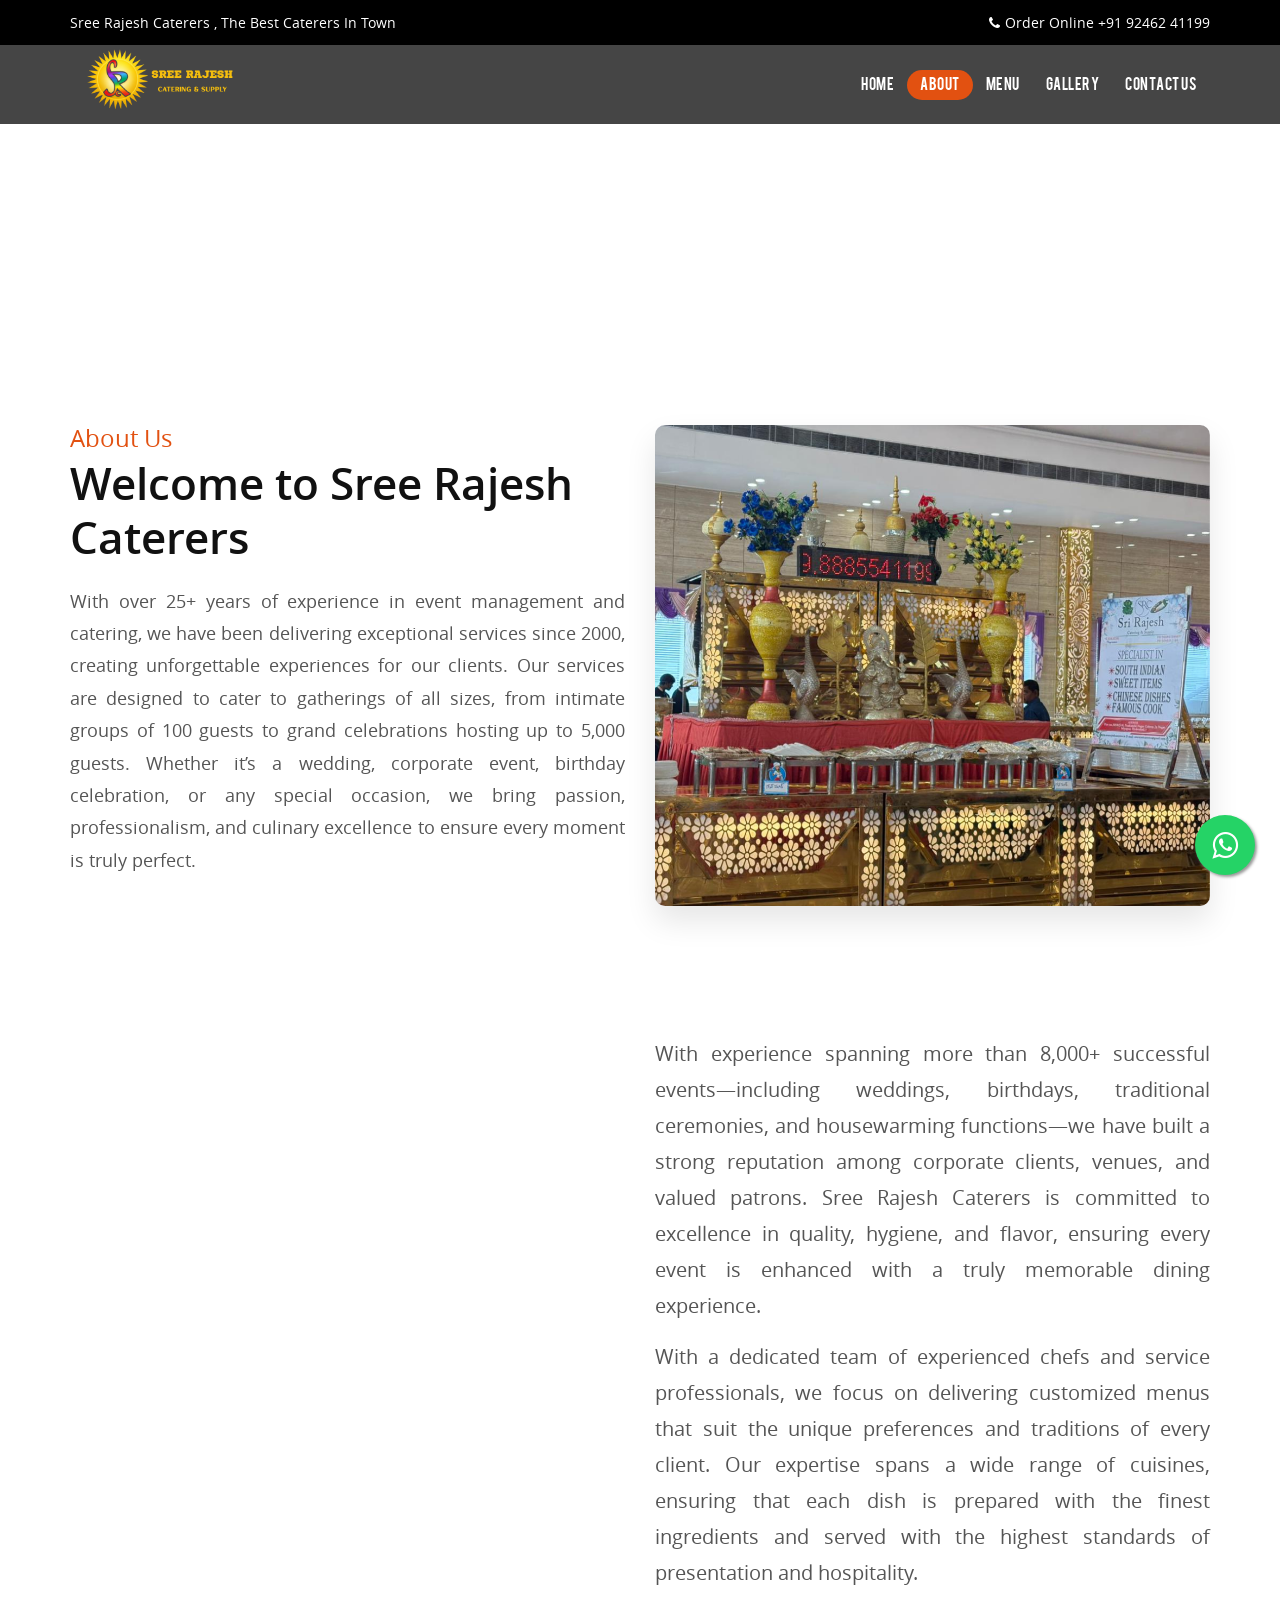
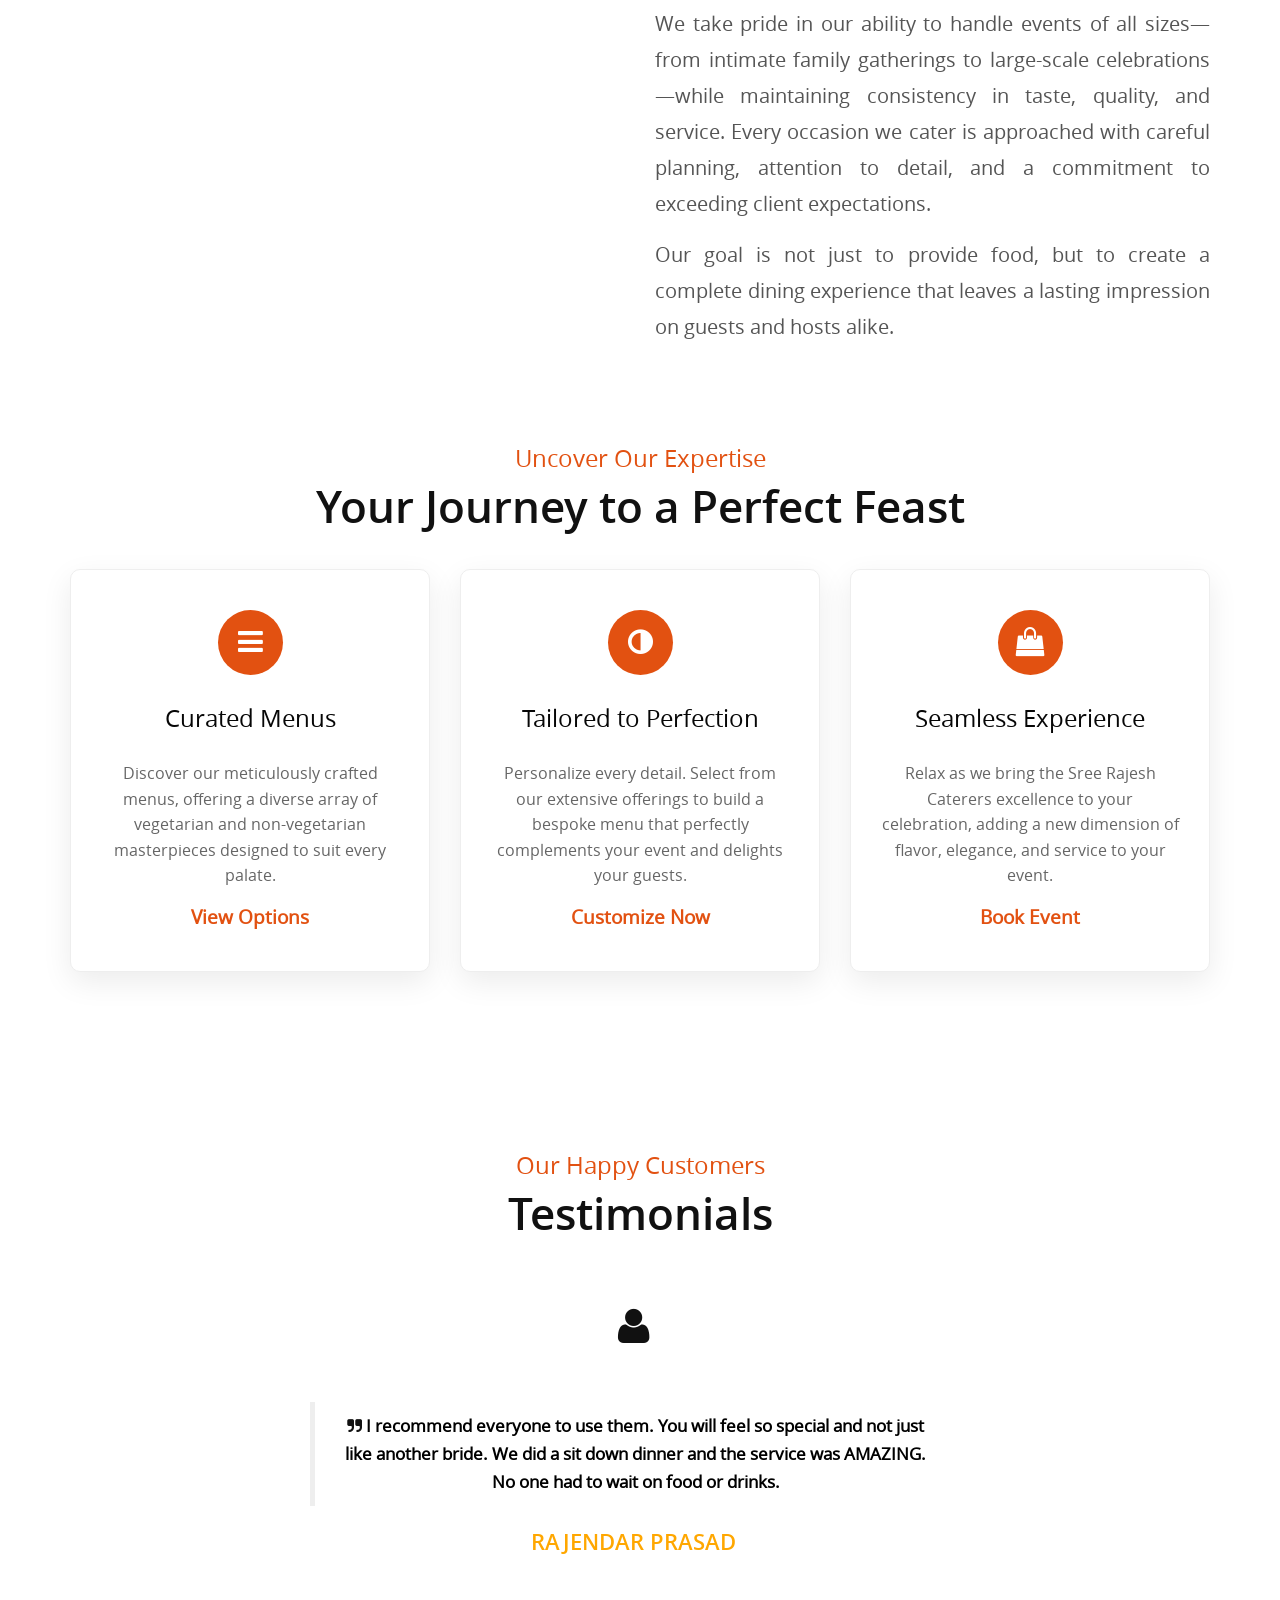
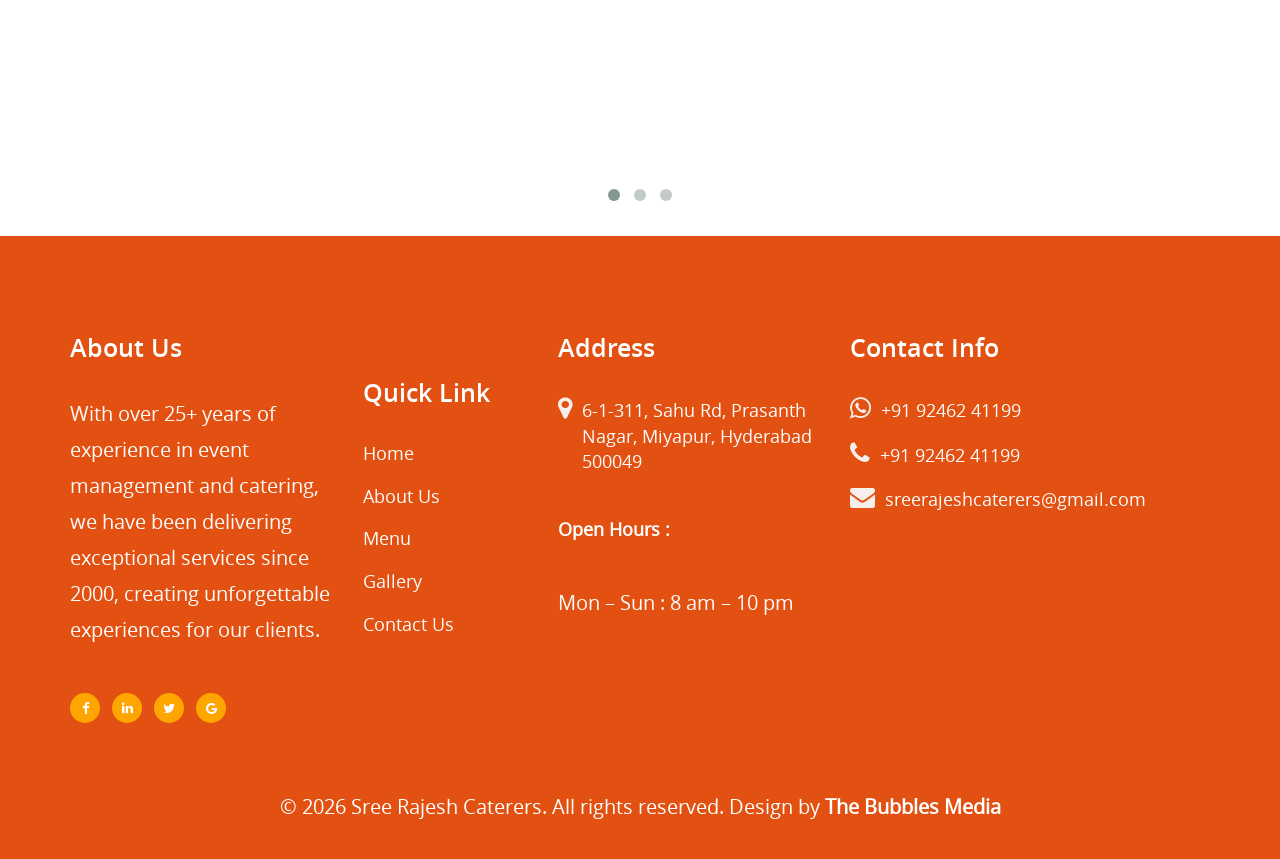
==== about.html @ 5000245f "first commit" ====
<!DOCTYPE html>
<html lang="en">

<head>
    <title>Sree Rajesh Caterers | About Us - Top Caterers in Hyderabad</title>
    <meta name="description"
        content="Learn about Sree Rajesh Caterers and our 25-year journey of serving authentic, high-quality food for weddings and events in Hyderabad. Read our story and values.">
    <meta name="keywords"
        content="About Sree Rajesh Caterers, Catering History Hyderabad, Best Caterers Profile, Catering Team, Hyderabad Caterers">


    <!-- Open Graph -->
    <meta property="og:title" content="Sree Rajesh Caterers | About Us">
    <meta property="og:description"
        content="25+ Years of Excellence in Catering. Discover our passion for food and service.">
    <meta property="og:image" content="rajeshimedia/logo.png">
    <meta property="og:type" content="website">
    <meta property="og:url" content="about.html">
    <meta charset="utf-8">
    <meta http-equiv="X-UA-Compatible" content="IE=edge">
    <meta name="viewport" content="width=device-width, initial-scale=1">


    <link href="css/PxMICACEvtqB.css" type="text/css" rel="stylesheet">
    <link rel="stylesheet" type="text/css" href="css/pFkE8c13hWpq.css">
    <link rel="stylesheet" type="text/css" href="css/4fTQ3m0AiaJ9.css">
    <link rel="stylesheet" type="text/css" href="css/a4uDToAOB0JO.css">
    <link rel="stylesheet" type="text/css" href="css/footer.css">
    <link rel="shortcut icon" href="rajeshimedia/favicon.png">
    <link rel="stylesheet" href="css/style.css">

    <link rel="stylesheet" href="css/about-custom.css">
</head>

<body class="about-page">

    <!--Loader-->
    <div class="loader">
        <div class="loader-content">
            <img loading="lazy" src="rajeshimedia/logo.png" alt="Sree Rajesh Caterers" class="loader-logo">
        </div>
    </div>

    <!--Topbar-->
    <div class="topbar">
        <div class="container">
            <div class="row">
                <div class="col-md-12">
                    <p class="pull-left hidden-xs" data-aos="fade-right" data-aos-duration="3000">Sree Rajesh Caterers ,
                        The Best
                        Caterers In Town</p>
                    <p class="pull-right" data-aos="fade-left" data-aos-duration="3000"><i class="fa fa-phone"></i>Order
                        Online +91 92462 41199</p>
                </div>
            </div>
        </div>
    </div>

    <!--Header-->
    <header id="main-navigation">
        <div id="navigation" data-spy="affix" data-offset-top="20">
            <div class="container">
                <div class="row">
                    <div class="col-md-12">
                        <nav class="navbar navbar-default">
                            <div class="navbar-header">
                                <button type="button" class="navbar-toggle collapsed" data-toggle="collapse"
                                    data-target="#fixed-collapse-navbar" aria-expanded="false">
                                    <span class="icon-bar top-bar"></span> <span class="icon-bar middle-bar"></span>
                                    <span class="icon-bar bottom-bar"></span>
                                </button>
                                <a class="navbar-brand" href="index.html"><img src="rajeshimedia/logo.png" alt="logo"
                                        class="img-responsive logo-image" data-aos="zoom-in"
                                        data-aos-duration="3000"></a>
                            </div>

                            <div id="fixed-collapse-navbar" class="navbar-collapse collapse navbar-right">
                                <ul class="nav navbar-nav" data-aos="zoom-in" data-aos-duration="3000">
                                    <li>
                                        <a href="index.html">Home</a>
                                    </li>

                                    <li class="active"><a href="about.html">About</a></li>

                                    <li class="dropdown">
                                        <a data-toggle="dropdown" href="#" class="dropdown-toggle">Menu</a>
                                        <ul class="dropdown-menu">
                                            <li><a href="veg.html">Veg</a></li>
                                            <li><a href="non-veg.html">Non Veg</a></li>
                                        </ul>
                                    </li>

                                    <li><a href="gallery.html">Gallery</a></li>

                                    <li><a href="contact.html">Contact Us</a></li>

                                </ul>
                            </div>
                        </nav>
                    </div>
                </div>
            </div>
        </div>
    </header>






    <!-- inner banner -->
    <!--Page header & Title-->
    <section id="page_header">
        <div class="page_title">
            <div class="container">
                <div class="row">
                    <div class="col-md-12">
                        <h2 class="title">About</h2>
                        <!--<p>Duis autem vel eum iriure dolor in hendrerit in vulputate velit</p>-->
                    </div>
                </div>
            </div>
        </div>
    </section>

    <!-- about section -->
    <section class="w3l-aboutblock1 py-5" id="about">
        <div class="container py-md-5 py-4">
            <div class="row align-items-center">
                <div class="col-lg-6 about-right-faq">
                    <h5 class="sub-title mb-2">About Us</h5>
                    <h3 class="title-style text-start">Welcome to Sree Rajesh Caterers</h3>
                    <p class="abtcontent">With over 25+ years of experience in event management and catering, we have
                        been
                        delivering exceptional services since 2000, creating unforgettable experiences for our clients.
                        Our services are designed to cater to gatherings of all sizes, from intimate groups of 100
                        guests to grand celebrations hosting up to 5,000 guests. Whether it’s a wedding, corporate
                        event, birthday celebration, or any special occasion, we bring passion, professionalism, and
                        culinary excellence to ensure every moment is truly perfect.
                    </p>
                    <!--<a class="btn btn-style1 mt-md-5 mt-4" href="#about"> Read More </a>-->
                </div>
                <div class="col-lg-6 left-wthree-img mt-lg-0 mt-5">
                    <img src="rajeshimedia/homeabout.png" alt="" style="width:100%;" class="img-fluid radius-image"
                        data-aos="zoom-in-up" data-aos-duration="3000">
                </div>
            </div>
        </div>
    </section>
    <!-- //about section -->
    <!-- about section -->
    <section class="w3l-aboutblock1 py-5" id="about-more">
        <div class="container py-md-5 py-4">
            <div class="row">
                <div class="col-lg-6">
                    <img src="rajeshimedia/marriage.png" alt="" class="img-fluid radius-image" style="width: 100%;"
                        data-aos="zoom-in-down" data-aos-duration="3000">
                </div>
                <div class="col-lg-6">
                    <p style="font-size:20px; text-align:justify;">
                        With experience spanning more than 8,000+ successful events—including weddings, birthdays,
                        traditional ceremonies, and housewarming functions—we have built a strong reputation among
                        corporate clients, venues, and valued patrons.
                        Sree Rajesh Caterers is committed to excellence in quality, hygiene, and flavor, ensuring every
                        event is enhanced with a truly memorable dining experience.
                    </p>

                    <p style="font-size:20px; text-align:justify;">
                        With a dedicated team of experienced chefs and service professionals, we focus on delivering
                        customized menus that suit the unique preferences and traditions of every client. Our expertise
                        spans a wide range of cuisines, ensuring that each dish is prepared with the finest ingredients
                        and served with the highest standards of presentation and hospitality.
                    </p>

                    <p style="font-size:20px; text-align:justify;">
                        We take pride in our ability to handle events of all sizes—from intimate family gatherings to
                        large-scale celebrations—while maintaining consistency in taste, quality, and service. Every
                        occasion we cater is approached with careful planning, attention to detail, and a commitment to
                        exceeding client expectations.
                    </p>

                    <p style="font-size:20px; text-align:justify;">
                        Our goal is not just to provide food, but to create a complete dining experience that leaves a
                        lasting impression on guests and hosts alike.
                    </p>

                    <!-- <a class="btn btn-style1 mt-md-5 mt-4" href="javascript:void(0)">Read More</a> -->
                </div>


            </div>
        </div>
    </section>
    <!-- //about section -->


    <section class="home-grids-section pb-5 pt-4">
        <div class="container pb-lg-5 pb-md-4 pb-2">
            <div class="row mb-md-5 mb-4">
                <div class="col-md-10 col-lg-7 mx-auto text-center px-xl-4">
                    <h5 class="sub-title text-center">Uncover Our Expertise</h5>
                    <h3 class="title-style text-center">Your Journey to a Perfect Feast</h3>
                </div>
            </div>
            <div class="row justify-content-center text-center">
                <div class="col-lg-4 col-md-6 col-sm-6">
                    <div class="home-grids-block">
                        <div class="grids-icon mb-3">
                            <i class="fa fa-bars"></i>
                        </div>
                        <div class="grids-content">
                            <h5 class="mb-3"><a href="#">Curated Menus</a></h5>
                            <p>Discover our meticulously crafted menus, offering a diverse array of vegetarian and
                                non-vegetarian masterpieces designed to suit every palate.</p>
                            <a href="javascript:void(0)" class="btn btn-style btn-style-primary mt-3">View Options</a>
                        </div>
                    </div>
                </div>
                <div class="col-lg-4 col-md-6 col-sm-6 mt-md-0 mt-5">
                    <div class="home-grids-block">
                        <div class="grids-icon mb-md-4 mb-3">
                            <i class="fa fa-adjust"></i>
                        </div>
                        <div class="grids-content">
                            <h5 class="mb-3"><a href="#">Tailored to Perfection</a></h5>
                            <p>Personalize every detail. Select from our extensive offerings to build a bespoke menu
                                that perfectly complements your event and delights your guests.</p>
                            <a href="javascript:void(0)" class="btn btn-style btn-style-primary mt-3">Customize Now</a>
                        </div>
                    </div>
                </div>
                <div class="col-lg-4 col-md-6 col-sm-6 mt-lg-0 mt-5">
                    <div class="home-grids-block">
                        <div class="grids-icon mb-md-4 mb-3">
                            <i class="fa fa-shopping-bag"></i>
                        </div>
                        <div class="grids-content">
                            <h5 class="mb-3"><a href="#">Seamless Experience</a></h5>
                            <p>Relax as we bring the Sree Rajesh Caterers excellence to your celebration, adding a new
                                dimension of flavor, elegance, and service to your event.</p>
                            <a href="javascript:void(0)" class="btn btn-style btn-style-primary mt-3">Book Event</a>
                        </div>
                    </div>
                </div>
            </div>
        </div>
    </section>

    <!-- testimonials section -->
    <section class="w3l-testimonials" id="testimonials" style="margin-top: 50px;">
        <div class="cusrtomer-layout py-5">
            <div class="container py-md-5">
                <div class="text-center">
                    <h5 class="sub-title">Our Happy Customers</h5>
                    <h3 class="title-style text-white">Testimonials</h3>
                </div>
                <div class="row">
                    <div class="col-md-12">


                        <div class="testimonial-width pt-lg-4">
                            <div id="owl-testimonials" class="owl-two owl-carousel owl-theme">
                                <div class="item">
                                    <div class="testimonial-content">
                                        <div class="testimonial">
                                            <div class="test-img">
                                                <i class="fa fa-user" style="font-size: 40px;  line-height: 70px;"></i>
                                            </div>
                                            <blockquote>
                                                <i class="fa fa-quote-right"></i>
                                                <q>I recommend everyone to use them. You will feel so special and not
                                                    just like
                                                    another bride. We did a sit down dinner and the service was AMAZING.
                                                    No one
                                                    had to wait on food or drinks.</q>
                                            </blockquote>
                                            <div class="testi-des">
                                                <div class="peopl align-self">
                                                    <h3>RAJENDAR PRASAD</h3>
                                                </div>
                                            </div>
                                        </div>
                                    </div>
                                </div>
                                <div class="item">
                                    <div class="testimonial-content">
                                        <div class="testimonial">
                                            <div class="test-img">
                                                <i class="fa fa-user" style="font-size: 40px;  line-height: 70px;"></i>
                                            </div>
                                            <blockquote>
                                                <i class="fa fa-quote-right"></i>
                                                <q>AAAAAAmazing! That’s the best way to put it. From price, to food, to
                                                    how the
                                                    wedding day went, Simply Catering was just amazing. Event was the
                                                    coordinator for my actual wedding day and it went on without a
                                                    hitch.
                                                    Everybody raved about the food. It was exactly what I pictured when
                                                    I
                                                    thought of my wedding day caterer. Thank you so much for everything,
                                                    Sree
                                                    Rajesh Caterers!! My husband has 4 more brothers and sisters who
                                                    will
                                                    eventually be getting married and we’ll definitely we recommending
                                                    you to
                                                    them when the time comes!! Thanks again!</q>
                                            </blockquote>
                                            <div class="testi-des">
                                                <div class="peopl align-self">
                                                    <h3>VIKRAM RAO</h3>
                                                </div>
                                            </div>
                                        </div>
                                    </div>
                                </div>
                                <div class="item">
                                    <div class="testimonial-content">
                                        <div class="testimonial">
                                            <div class="test-img">
                                                <i class="fa fa-user" style="font-size: 40px; line-height: 70px;"></i>
                                            </div>
                                            <blockquote>
                                                <i class="fa fa-quote-right"></i>
                                                <q>Working with Sree Rajesh Caterers on my wedding day was just amazing.
                                                    On my
                                                    wedding day, everyone was praising the food and service and they
                                                    were really
                                                    professional. The bartenders were really kind and did an excellent
                                                    job. I'm
                                                    very happy I decided to have Sree Rajesh Catering handle the
                                                    catering for my
                                                    wedding. They performed incredibly well on everything. Everything
                                                    was
                                                    flawless down to the smallest detail!</q>
                                            </blockquote>
                                            <div class="testi-des">
                                                <div class="peopl align-self">
                                                    <h3>SEETHA RAMA RAJU</h3>
                                                </div>
                                            </div>
                                        </div>
                                    </div>
                                </div>
                            </div>
                        </div>
                    </div>
                </div>
    </section>
    <!-- //testimonials section -->

    <!-- footer -->
    <footer class="w3l-footer-16">
        <div class="footer-top-16 py-5 footnew">
            <div class="container pt-lg-5 pt-md-4 pt-2 pb-lg-4 pb-2">
                <div class="row">
                    <div class="col-lg-3 col-sm-6">
                        <h3>About Us</h3>
                        <p>With over 25+ years of experience in event management and catering, we have been delivering
                            exceptional
                            services since 2000, creating unforgettable experiences for our clients.</p>
                        <div class="columns-2 mt-4">
                            <ul class="social" style="margin-top: 30px;">
                                <li><a href="#facebook"><i class="fa fa-facebook"></i></a>
                                </li>
                                <li><a href="#linkedin"><i class="fa fa-linkedin"></i></a>
                                </li>
                                <li><a href="#twitter"><i class="fa fa-twitter"></i></a>
                                </li>
                                <li><a href="#google"><i class="fa fa-google"></i></a>
                                </li>
                            </ul>
                        </div>
                    </div>
                    <div class="col-lg-2 col-sm-6 column ps-xl-5 mt-sm-0 mt-4">
                        <h3>Quick Link</h3>
                        <ul class="footer-gd-16">
                            <li><a href="index.html">Home</a></li>
                            <li><a href="about.html">About Us</a></li>
                            <li><a href="veg.html">Menu</a></li>
                            <li><a href="gallery.html">Gallery</a></li>
                            <li><a href="contact.html">Contact Us</a></li>
                        </ul>
                    </div>

                    <div class="col-lg-3 col-sm-6 column ps-xl-5 pe-lg-0 mt-lg-0 mt-4">
                        <h3>Address</h3>
                        <ul class="footer-contact-list">
                            <li class=""><i class="fa fa-map-marker"></i><span style="font-size: 18px;">6-1-311, Sahu
                                    Rd, Prasanth
                                    Nagar,
                                    Miyapur, Hyderabad 500049</span></li>
                            <p class="mt-4" style="margin-top: 20px;"></p>
                            <div class="footer-botm mt-4">
                                <h6>Open Hours :</h6>
                                <p class="mt-4"><span>Mon – Sun</span> : 8 am – 10 pm</p>
                                <!--<p> <span>Sunday</span> : CLOSED</p>-->
                            </div>

                        </ul>
                    </div>

                    <div class="col-lg-4 col-sm-6 column mt-lg-0 mt-4 ps-xl-5">
                        <h3>Contact Info</h3>
                        <ul class="footer-contact-list">

                            <li style=" margin-top: 5px;"><i class="fa fa-whatsapp"></i><span><a
                                        href="https://api.whatsapp.com/send?phone=919246241199" class="float"
                                        target="_blank">+91
                                        92462 41199</a></span></li>
                            <li class="mt-2"><i class="fa fa-phone"></i><span><a href="tel:+91 9246241199">+91 92462
                                        41199</a></span>
                            </li>
                            <li class="mt-2"><i class="fa fa-envelope"></i><span><a
                                        href="mailto:sreerajeshcaterers@gmail.com">sreerajeshcaterers@gmail.com</a></span>
                            </li>
                        </ul>
                    </div>
                </div>
            </div>
        </div>
        <div class="copy-section text-center py-4">
            <div class="container">
                <p class="copy-text py-1">© 2026 Sree Rajesh Caterers. All rights reserved. Design by <a
                        href="https://thebubblesmedia.com/" class="bubbles-media" id="bubble-link">The Bubbles Media</a>
                </p>
            </div>
        </div>
    </footer>
    <!-- //footer -->

    <a href="https://wa.me/919246241199" class="whatsapp-float" target="_blank">
        <i class="fa fa-whatsapp my-float"></i>
    </a>
    <a href="#" id="back-top"><i class="fa fa-angle-up fa-2x"></i></a>

    <script src="js/WjsBTBS15i8z.js" type="text/javascript"></script>
    <script src="js/nhbKIc6ALEvK.js" type="text/javascript"></script>
    <script src="js/qA9eguoT3mm2.js"></script>
    <script src="js/98GbIe8E5pSB.js"></script>
    <script src="js/sSqp1xJsvkhm.js"></script>
    <script src="js/0f9x79AKxhZQ.js"></script>
    <script src="js/cSauTmCUdMbK.js"></script>
    <script src="js/j9gVnERHJOE8.js"></script>
    <script src="js/gGvXtdQUBDqL.js"></script>
    <script src="js/WWjnhvuWqJPC.js" type="text/javascript"></script>
    <script src="js/1wVvGeD7TV8a.js" type="text/javascript"></script>

    <script src="js/0Ie6ltjYbqAs.js"></script>
    <script src="js/VDTzSxYnt0yo.js"></script>
    <script src="js/2VxojbFVIRtZ.js"></script>
    <script src="js/V9cEUyAv6eOk.js"></script>
    <script src="js/QDFhwsi7uRwB.js"></script>
    <script src="js/0zCGQWU51lBd.js" type="text/javascript"></script>

    <script src="js/LGa6dniptYfA.js"></script>
    <script>
        AOS.init();
    </script>

    <script>
        $(document).ready(function () {
            if ($("#owl-testimonials").length) {
                $("#owl-testimonials").owlCarousel({
                    loop: true,
                    margin: 0,
                    nav: true,
                    dots: true,
                    autoplay: true,
                    autoplayTimeout: 5000,
                    autoplaySpeed: 1000,
                    items: 1,
                    navText: ['<span>‹</span>', '<span>›</span>'],
                    responsiveClass: true,
                    responsive: {
                        0: {
                            items: 1,
                            nav: true
                        },
                        768: {
                            items: 1,
                            nav: true
                        },
                        1000: {
                            items: 1,
                            nav: true,
                            loop: true
                        }
                    }
                })
            }
        })
    </script>

    <script>
        const bubbleLink = document.getElementById('bubble-link');
        if (bubbleLink) {
            bubbleLink.addEventListener('mouseenter', () => {
                for (let i = 0; i < 20; i++) {
                    const bubble = document.createElement('div');
                    bubble.className = 'bubble';
                    const size = Math.random() * 8 + 6 + 'px';
                    bubble.style.width = size;
                    bubble.style.height = size;
                    bubble.style.left = Math.random() * 100 + '%';
                    bubble.style.bottom = '0';
                    bubbleLink.appendChild(bubble);

                    setTimeout(() => {
                        const xShift = (Math.random() - 0.5) * 50;
                        const yShift = -(Math.random() * 60 + 30);
                        bubble.style.transform = `translate(${xShift}px, ${yShift}px) scale(${Math.random() * 1.5 + 0.5})`;
                        bubble.style.opacity = '1';
                    }, 10);

                    setTimeout(() => {
                        bubble.style.opacity = '0';
                        setTimeout(() => {
                            bubble.remove();
                        }, 1000);
                    }, 800);
                }
            });
        }
    </script>
</body>

</html>
---- css/PxMICACEvtqB.css ----
[data-aos][data-aos][data-aos-duration="50"],body[data-aos-duration="50"] [data-aos]{transition-duration:50ms}[data-aos][data-aos][data-aos-delay="50"],body[data-aos-delay="50"] [data-aos]{transition-delay:0}[data-aos][data-aos][data-aos-delay="50"].aos-animate,body[data-aos-delay="50"] [data-aos].aos-animate{transition-delay:50ms}[data-aos][data-aos][data-aos-duration="100"],body[data-aos-duration="100"] [data-aos]{transition-duration:.1s}[data-aos][data-aos][data-aos-delay="100"],body[data-aos-delay="100"] [data-aos]{transition-delay:0}[data-aos][data-aos][data-aos-delay="100"].aos-animate,body[data-aos-delay="100"] [data-aos].aos-animate{transition-delay:.1s}[data-aos][data-aos][data-aos-duration="150"],body[data-aos-duration="150"] [data-aos]{transition-duration:.15s}[data-aos][data-aos][data-aos-delay="150"],body[data-aos-delay="150"] [data-aos]{transition-delay:0}[data-aos][data-aos][data-aos-delay="150"].aos-animate,body[data-aos-delay="150"] [data-aos].aos-animate{transition-delay:.15s}[data-aos][data-aos][data-aos-duration="200"],body[data-aos-duration="200"] [data-aos]{transition-duration:.2s}[data-aos][data-aos][data-aos-delay="200"],body[data-aos-delay="200"] [data-aos]{transition-delay:0}[data-aos][data-aos][data-aos-delay="200"].aos-animate,body[data-aos-delay="200"] [data-aos].aos-animate{transition-delay:.2s}[data-aos][data-aos][data-aos-duration="250"],body[data-aos-duration="250"] [data-aos]{transition-duration:.25s}[data-aos][data-aos][data-aos-delay="250"],body[data-aos-delay="250"] [data-aos]{transition-delay:0}[data-aos][data-aos][data-aos-delay="250"].aos-animate,body[data-aos-delay="250"] [data-aos].aos-animate{transition-delay:.25s}[data-aos][data-aos][data-aos-duration="300"],body[data-aos-duration="300"] [data-aos]{transition-duration:.3s}[data-aos][data-aos][data-aos-delay="300"],body[data-aos-delay="300"] [data-aos]{transition-delay:0}[data-aos][data-aos][data-aos-delay="300"].aos-animate,body[data-aos-delay="300"] [data-aos].aos-animate{transition-delay:.3s}[data-aos][data-aos][data-aos-duration="350"],body[data-aos-duration="350"] [data-aos]{transition-duration:.35s}[data-aos][data-aos][data-aos-delay="350"],body[data-aos-delay="350"] [data-aos]{transition-delay:0}[data-aos][data-aos][data-aos-delay="350"].aos-animate,body[data-aos-delay="350"] [data-aos].aos-animate{transition-delay:.35s}[data-aos][data-aos][data-aos-duration="400"],body[data-aos-duration="400"] [data-aos]{transition-duration:.4s}[data-aos][data-aos][data-aos-delay="400"],body[data-aos-delay="400"] [data-aos]{transition-delay:0}[data-aos][data-aos][data-aos-delay="400"].aos-animate,body[data-aos-delay="400"] [data-aos].aos-animate{transition-delay:.4s}[data-aos][data-aos][data-aos-duration="450"],body[data-aos-duration="450"] [data-aos]{transition-duration:.45s}[data-aos][data-aos][data-aos-delay="450"],body[data-aos-delay="450"] [data-aos]{transition-delay:0}[data-aos][data-aos][data-aos-delay="450"].aos-animate,body[data-aos-delay="450"] [data-aos].aos-animate{transition-delay:.45s}[data-aos][data-aos][data-aos-duration="500"],body[data-aos-duration="500"] [data-aos]{transition-duration:.5s}[data-aos][data-aos][data-aos-delay="500"],body[data-aos-delay="500"] [data-aos]{transition-delay:0}[data-aos][data-aos][data-aos-delay="500"].aos-animate,body[data-aos-delay="500"] [data-aos].aos-animate{transition-delay:.5s}[data-aos][data-aos][data-aos-duration="550"],body[data-aos-duration="550"] [data-aos]{transition-duration:.55s}[data-aos][data-aos][data-aos-delay="550"],body[data-aos-delay="550"] [data-aos]{transition-delay:0}[data-aos][data-aos][data-aos-delay="550"].aos-animate,body[data-aos-delay="550"] [data-aos].aos-animate{transition-delay:.55s}[data-aos][data-aos][data-aos-duration="600"],body[data-aos-duration="600"] [data-aos]{transition-duration:.6s}[data-aos][data-aos][data-aos-delay="600"],body[data-aos-delay="600"] [data-aos]{transition-delay:0}[data-aos][data-aos][data-aos-delay="600"].aos-animate,body[data-aos-delay="600"] [data-aos].aos-animate{transition-delay:.6s}[data-aos][data-aos][data-aos-duration="650"],body[data-aos-duration="650"] [data-aos]{transition-duration:.65s}[data-aos][data-aos][data-aos-delay="650"],body[data-aos-delay="650"] [data-aos]{transition-delay:0}[data-aos][data-aos][data-aos-delay="650"].aos-animate,body[data-aos-delay="650"] [data-aos].aos-animate{transition-delay:.65s}[data-aos][data-aos][data-aos-duration="700"],body[data-aos-duration="700"] [data-aos]{transition-duration:.7s}[data-aos][data-aos][data-aos-delay="700"],body[data-aos-delay="700"] [data-aos]{transition-delay:0}[data-aos][data-aos][data-aos-delay="700"].aos-animate,body[data-aos-delay="700"] [data-aos].aos-animate{transition-delay:.7s}[data-aos][data-aos][data-aos-duration="750"],body[data-aos-duration="750"] [data-aos]{transition-duration:.75s}[data-aos][data-aos][data-aos-delay="750"],body[data-aos-delay="750"] [data-aos]{transition-delay:0}[data-aos][data-aos][data-aos-delay="750"].aos-animate,body[data-aos-delay="750"] [data-aos].aos-animate{transition-delay:.75s}[data-aos][data-aos][data-aos-duration="800"],body[data-aos-duration="800"] [data-aos]{transition-duration:.8s}[data-aos][data-aos][data-aos-delay="800"],body[data-aos-delay="800"] [data-aos]{transition-delay:0}[data-aos][data-aos][data-aos-delay="800"].aos-animate,body[data-aos-delay="800"] [data-aos].aos-animate{transition-delay:.8s}[data-aos][data-aos][data-aos-duration="850"],body[data-aos-duration="850"] [data-aos]{transition-duration:.85s}[data-aos][data-aos][data-aos-delay="850"],body[data-aos-delay="850"] [data-aos]{transition-delay:0}[data-aos][data-aos][data-aos-delay="850"].aos-animate,body[data-aos-delay="850"] [data-aos].aos-animate{transition-delay:.85s}[data-aos][data-aos][data-aos-duration="900"],body[data-aos-duration="900"] [data-aos]{transition-duration:.9s}[data-aos][data-aos][data-aos-delay="900"],body[data-aos-delay="900"] [data-aos]{transition-delay:0}[data-aos][data-aos][data-aos-delay="900"].aos-animate,body[data-aos-delay="900"] [data-aos].aos-animate{transition-delay:.9s}[data-aos][data-aos][data-aos-duration="950"],body[data-aos-duration="950"] [data-aos]{transition-duration:.95s}[data-aos][data-aos][data-aos-delay="950"],body[data-aos-delay="950"] [data-aos]{transition-delay:0}[data-aos][data-aos][data-aos-delay="950"].aos-animate,body[data-aos-delay="950"] [data-aos].aos-animate{transition-delay:.95s}[data-aos][data-aos][data-aos-duration="1000"],body[data-aos-duration="1000"] [data-aos]{transition-duration:1s}[data-aos][data-aos][data-aos-delay="1000"],body[data-aos-delay="1000"] [data-aos]{transition-delay:0}[data-aos][data-aos][data-aos-delay="1000"].aos-animate,body[data-aos-delay="1000"] [data-aos].aos-animate{transition-delay:1s}[data-aos][data-aos][data-aos-duration="1050"],body[data-aos-duration="1050"] [data-aos]{transition-duration:1.05s}[data-aos][data-aos][data-aos-delay="1050"],body[data-aos-delay="1050"] [data-aos]{transition-delay:0}[data-aos][data-aos][data-aos-delay="1050"].aos-animate,body[data-aos-delay="1050"] [data-aos].aos-animate{transition-delay:1.05s}[data-aos][data-aos][data-aos-duration="1100"],body[data-aos-duration="1100"] [data-aos]{transition-duration:1.1s}[data-aos][data-aos][data-aos-delay="1100"],body[data-aos-delay="1100"] [data-aos]{transition-delay:0}[data-aos][data-aos][data-aos-delay="1100"].aos-animate,body[data-aos-delay="1100"] [data-aos].aos-animate{transition-delay:1.1s}[data-aos][data-aos][data-aos-duration="1150"],body[data-aos-duration="1150"] [data-aos]{transition-duration:1.15s}[data-aos][data-aos][data-aos-delay="1150"],body[data-aos-delay="1150"] [data-aos]{transition-delay:0}[data-aos][data-aos][data-aos-delay="1150"].aos-animate,body[data-aos-delay="1150"] [data-aos].aos-animate{transition-delay:1.15s}[data-aos][data-aos][data-aos-duration="1200"],body[data-aos-duration="1200"] [data-aos]{transition-duration:1.2s}[data-aos][data-aos][data-aos-delay="1200"],body[data-aos-delay="1200"] [data-aos]{transition-delay:0}[data-aos][data-aos][data-aos-delay="1200"].aos-animate,body[data-aos-delay="1200"] [data-aos].aos-animate{transition-delay:1.2s}[data-aos][data-aos][data-aos-duration="1250"],body[data-aos-duration="1250"] [data-aos]{transition-duration:1.25s}[data-aos][data-aos][data-aos-delay="1250"],body[data-aos-delay="1250"] [data-aos]{transition-delay:0}[data-aos][data-aos][data-aos-delay="1250"].aos-animate,body[data-aos-delay="1250"] [data-aos].aos-animate{transition-delay:1.25s}[data-aos][data-aos][data-aos-duration="1300"],body[data-aos-duration="1300"] [data-aos]{transition-duration:1.3s}[data-aos][data-aos][data-aos-delay="1300"],body[data-aos-delay="1300"] [data-aos]{transition-delay:0}[data-aos][data-aos][data-aos-delay="1300"].aos-animate,body[data-aos-delay="1300"] [data-aos].aos-animate{transition-delay:1.3s}[data-aos][data-aos][data-aos-duration="1350"],body[data-aos-duration="1350"] [data-aos]{transition-duration:1.35s}[data-aos][data-aos][data-aos-delay="1350"],body[data-aos-delay="1350"] [data-aos]{transition-delay:0}[data-aos][data-aos][data-aos-delay="1350"].aos-animate,body[data-aos-delay="1350"] [data-aos].aos-animate{transition-delay:1.35s}[data-aos][data-aos][data-aos-duration="1400"],body[data-aos-duration="1400"] [data-aos]{transition-duration:1.4s}[data-aos][data-aos][data-aos-delay="1400"],body[data-aos-delay="1400"] [data-aos]{transition-delay:0}[data-aos][data-aos][data-aos-delay="1400"].aos-animate,body[data-aos-delay="1400"] [data-aos].aos-animate{transition-delay:1.4s}[data-aos][data-aos][data-aos-duration="1450"],body[data-aos-duration="1450"] [data-aos]{transition-duration:1.45s}[data-aos][data-aos][data-aos-delay="1450"],body[data-aos-delay="1450"] [data-aos]{transition-delay:0}[data-aos][data-aos][data-aos-delay="1450"].aos-animate,body[data-aos-delay="1450"] [data-aos].aos-animate{transition-delay:1.45s}[data-aos][data-aos][data-aos-duration="1500"],body[data-aos-duration="1500"] [data-aos]{transition-duration:1.5s}[data-aos][data-aos][data-aos-delay="1500"],body[data-aos-delay="1500"] [data-aos]{transition-delay:0}[data-aos][data-aos][data-aos-delay="1500"].aos-animate,body[data-aos-delay="1500"] [data-aos].aos-animate{transition-delay:1.5s}[data-aos][data-aos][data-aos-duration="1550"],body[data-aos-duration="1550"] [data-aos]{transition-duration:1.55s}[data-aos][data-aos][data-aos-delay="1550"],body[data-aos-delay="1550"] [data-aos]{transition-delay:0}[data-aos][data-aos][data-aos-delay="1550"].aos-animate,body[data-aos-delay="1550"] [data-aos].aos-animate{transition-delay:1.55s}[data-aos][data-aos][data-aos-duration="1600"],body[data-aos-duration="1600"] [data-aos]{transition-duration:1.6s}[data-aos][data-aos][data-aos-delay="1600"],body[data-aos-delay="1600"] [data-aos]{transition-delay:0}[data-aos][data-aos][data-aos-delay="1600"].aos-animate,body[data-aos-delay="1600"] [data-aos].aos-animate{transition-delay:1.6s}[data-aos][data-aos][data-aos-duration="1650"],body[data-aos-duration="1650"] [data-aos]{transition-duration:1.65s}[data-aos][data-aos][data-aos-delay="1650"],body[data-aos-delay="1650"] [data-aos]{transition-delay:0}[data-aos][data-aos][data-aos-delay="1650"].aos-animate,body[data-aos-delay="1650"] [data-aos].aos-animate{transition-delay:1.65s}[data-aos][data-aos][data-aos-duration="1700"],body[data-aos-duration="1700"] [data-aos]{transition-duration:1.7s}[data-aos][data-aos][data-aos-delay="1700"],body[data-aos-delay="1700"] [data-aos]{transition-delay:0}[data-aos][data-aos][data-aos-delay="1700"].aos-animate,body[data-aos-delay="1700"] [data-aos].aos-animate{transition-delay:1.7s}[data-aos][data-aos][data-aos-duration="1750"],body[data-aos-duration="1750"] [data-aos]{transition-duration:1.75s}[data-aos][data-aos][data-aos-delay="1750"],body[data-aos-delay="1750"] [data-aos]{transition-delay:0}[data-aos][data-aos][data-aos-delay="1750"].aos-animate,body[data-aos-delay="1750"] [data-aos].aos-animate{transition-delay:1.75s}[data-aos][data-aos][data-aos-duration="1800"],body[data-aos-duration="1800"] [data-aos]{transition-duration:1.8s}[data-aos][data-aos][data-aos-delay="1800"],body[data-aos-delay="1800"] [data-aos]{transition-delay:0}[data-aos][data-aos][data-aos-delay="1800"].aos-animate,body[data-aos-delay="1800"] [data-aos].aos-animate{transition-delay:1.8s}[data-aos][data-aos][data-aos-duration="1850"],body[data-aos-duration="1850"] [data-aos]{transition-duration:1.85s}[data-aos][data-aos][data-aos-delay="1850"],body[data-aos-delay="1850"] [data-aos]{transition-delay:0}[data-aos][data-aos][data-aos-delay="1850"].aos-animate,body[data-aos-delay="1850"] [data-aos].aos-animate{transition-delay:1.85s}[data-aos][data-aos][data-aos-duration="1900"],body[data-aos-duration="1900"] [data-aos]{transition-duration:1.9s}[data-aos][data-aos][data-aos-delay="1900"],body[data-aos-delay="1900"] [data-aos]{transition-delay:0}[data-aos][data-aos][data-aos-delay="1900"].aos-animate,body[data-aos-delay="1900"] [data-aos].aos-animate{transition-delay:1.9s}[data-aos][data-aos][data-aos-duration="1950"],body[data-aos-duration="1950"] [data-aos]{transition-duration:1.95s}[data-aos][data-aos][data-aos-delay="1950"],body[data-aos-delay="1950"] [data-aos]{transition-delay:0}[data-aos][data-aos][data-aos-delay="1950"].aos-animate,body[data-aos-delay="1950"] [data-aos].aos-animate{transition-delay:1.95s}[data-aos][data-aos][data-aos-duration="2000"],body[data-aos-duration="2000"] [data-aos]{transition-duration:2s}[data-aos][data-aos][data-aos-delay="2000"],body[data-aos-delay="2000"] [data-aos]{transition-delay:0}[data-aos][data-aos][data-aos-delay="2000"].aos-animate,body[data-aos-delay="2000"] [data-aos].aos-animate{transition-delay:2s}[data-aos][data-aos][data-aos-duration="2050"],body[data-aos-duration="2050"] [data-aos]{transition-duration:2.05s}[data-aos][data-aos][data-aos-delay="2050"],body[data-aos-delay="2050"] [data-aos]{transition-delay:0}[data-aos][data-aos][data-aos-delay="2050"].aos-animate,body[data-aos-delay="2050"] [data-aos].aos-animate{transition-delay:2.05s}[data-aos][data-aos][data-aos-duration="2100"],body[data-aos-duration="2100"] [data-aos]{transition-duration:2.1s}[data-aos][data-aos][data-aos-delay="2100"],body[data-aos-delay="2100"] [data-aos]{transition-delay:0}[data-aos][data-aos][data-aos-delay="2100"].aos-animate,body[data-aos-delay="2100"] [data-aos].aos-animate{transition-delay:2.1s}[data-aos][data-aos][data-aos-duration="2150"],body[data-aos-duration="2150"] [data-aos]{transition-duration:2.15s}[data-aos][data-aos][data-aos-delay="2150"],body[data-aos-delay="2150"] [data-aos]{transition-delay:0}[data-aos][data-aos][data-aos-delay="2150"].aos-animate,body[data-aos-delay="2150"] [data-aos].aos-animate{transition-delay:2.15s}[data-aos][data-aos][data-aos-duration="2200"],body[data-aos-duration="2200"] [data-aos]{transition-duration:2.2s}[data-aos][data-aos][data-aos-delay="2200"],body[data-aos-delay="2200"] [data-aos]{transition-delay:0}[data-aos][data-aos][data-aos-delay="2200"].aos-animate,body[data-aos-delay="2200"] [data-aos].aos-animate{transition-delay:2.2s}[data-aos][data-aos][data-aos-duration="2250"],body[data-aos-duration="2250"] [data-aos]{transition-duration:2.25s}[data-aos][data-aos][data-aos-delay="2250"],body[data-aos-delay="2250"] [data-aos]{transition-delay:0}[data-aos][data-aos][data-aos-delay="2250"].aos-animate,body[data-aos-delay="2250"] [data-aos].aos-animate{transition-delay:2.25s}[data-aos][data-aos][data-aos-duration="2300"],body[data-aos-duration="2300"] [data-aos]{transition-duration:2.3s}[data-aos][data-aos][data-aos-delay="2300"],body[data-aos-delay="2300"] [data-aos]{transition-delay:0}[data-aos][data-aos][data-aos-delay="2300"].aos-animate,body[data-aos-delay="2300"] [data-aos].aos-animate{transition-delay:2.3s}[data-aos][data-aos][data-aos-duration="2350"],body[data-aos-duration="2350"] [data-aos]{transition-duration:2.35s}[data-aos][data-aos][data-aos-delay="2350"],body[data-aos-delay="2350"] [data-aos]{transition-delay:0}[data-aos][data-aos][data-aos-delay="2350"].aos-animate,body[data-aos-delay="2350"] [data-aos].aos-animate{transition-delay:2.35s}[data-aos][data-aos][data-aos-duration="2400"],body[data-aos-duration="2400"] [data-aos]{transition-duration:2.4s}[data-aos][data-aos][data-aos-delay="2400"],body[data-aos-delay="2400"] [data-aos]{transition-delay:0}[data-aos][data-aos][data-aos-delay="2400"].aos-animate,body[data-aos-delay="2400"] [data-aos].aos-animate{transition-delay:2.4s}[data-aos][data-aos][data-aos-duration="2450"],body[data-aos-duration="2450"] [data-aos]{transition-duration:2.45s}[data-aos][data-aos][data-aos-delay="2450"],body[data-aos-delay="2450"] [data-aos]{transition-delay:0}[data-aos][data-aos][data-aos-delay="2450"].aos-animate,body[data-aos-delay="2450"] [data-aos].aos-animate{transition-delay:2.45s}[data-aos][data-aos][data-aos-duration="2500"],body[data-aos-duration="2500"] [data-aos]{transition-duration:2.5s}[data-aos][data-aos][data-aos-delay="2500"],body[data-aos-delay="2500"] [data-aos]{transition-delay:0}[data-aos][data-aos][data-aos-delay="2500"].aos-animate,body[data-aos-delay="2500"] [data-aos].aos-animate{transition-delay:2.5s}[data-aos][data-aos][data-aos-duration="2550"],body[data-aos-duration="2550"] [data-aos]{transition-duration:2.55s}[data-aos][data-aos][data-aos-delay="2550"],body[data-aos-delay="2550"] [data-aos]{transition-delay:0}[data-aos][data-aos][data-aos-delay="2550"].aos-animate,body[data-aos-delay="2550"] [data-aos].aos-animate{transition-delay:2.55s}[data-aos][data-aos][data-aos-duration="2600"],body[data-aos-duration="2600"] [data-aos]{transition-duration:2.6s}[data-aos][data-aos][data-aos-delay="2600"],body[data-aos-delay="2600"] [data-aos]{transition-delay:0}[data-aos][data-aos][data-aos-delay="2600"].aos-animate,body[data-aos-delay="2600"] [data-aos].aos-animate{transition-delay:2.6s}[data-aos][data-aos][data-aos-duration="2650"],body[data-aos-duration="2650"] [data-aos]{transition-duration:2.65s}[data-aos][data-aos][data-aos-delay="2650"],body[data-aos-delay="2650"] [data-aos]{transition-delay:0}[data-aos][data-aos][data-aos-delay="2650"].aos-animate,body[data-aos-delay="2650"] [data-aos].aos-animate{transition-delay:2.65s}[data-aos][data-aos][data-aos-duration="2700"],body[data-aos-duration="2700"] [data-aos]{transition-duration:2.7s}[data-aos][data-aos][data-aos-delay="2700"],body[data-aos-delay="2700"] [data-aos]{transition-delay:0}[data-aos][data-aos][data-aos-delay="2700"].aos-animate,body[data-aos-delay="2700"] [data-aos].aos-animate{transition-delay:2.7s}[data-aos][data-aos][data-aos-duration="2750"],body[data-aos-duration="2750"] [data-aos]{transition-duration:2.75s}[data-aos][data-aos][data-aos-delay="2750"],body[data-aos-delay="2750"] [data-aos]{transition-delay:0}[data-aos][data-aos][data-aos-delay="2750"].aos-animate,body[data-aos-delay="2750"] [data-aos].aos-animate{transition-delay:2.75s}[data-aos][data-aos][data-aos-duration="2800"],body[data-aos-duration="2800"] [data-aos]{transition-duration:2.8s}[data-aos][data-aos][data-aos-delay="2800"],body[data-aos-delay="2800"] [data-aos]{transition-delay:0}[data-aos][data-aos][data-aos-delay="2800"].aos-animate,body[data-aos-delay="2800"] [data-aos].aos-animate{transition-delay:2.8s}[data-aos][data-aos][data-aos-duration="2850"],body[data-aos-duration="2850"] [data-aos]{transition-duration:2.85s}[data-aos][data-aos][data-aos-delay="2850"],body[data-aos-delay="2850"] [data-aos]{transition-delay:0}[data-aos][data-aos][data-aos-delay="2850"].aos-animate,body[data-aos-delay="2850"] [data-aos].aos-animate{transition-delay:2.85s}[data-aos][data-aos][data-aos-duration="2900"],body[data-aos-duration="2900"] [data-aos]{transition-duration:2.9s}[data-aos][data-aos][data-aos-delay="2900"],body[data-aos-delay="2900"] [data-aos]{transition-delay:0}[data-aos][data-aos][data-aos-delay="2900"].aos-animate,body[data-aos-delay="2900"] [data-aos].aos-animate{transition-delay:2.9s}[data-aos][data-aos][data-aos-duration="2950"],body[data-aos-duration="2950"] [data-aos]{transition-duration:2.95s}[data-aos][data-aos][data-aos-delay="2950"],body[data-aos-delay="2950"] [data-aos]{transition-delay:0}[data-aos][data-aos][data-aos-delay="2950"].aos-animate,body[data-aos-delay="2950"] [data-aos].aos-animate{transition-delay:2.95s}[data-aos][data-aos][data-aos-duration="3000"],body[data-aos-duration="3000"] [data-aos]{transition-duration:3s}[data-aos][data-aos][data-aos-delay="3000"],body[data-aos-delay="3000"] [data-aos]{transition-delay:0}[data-aos][data-aos][data-aos-delay="3000"].aos-animate,body[data-aos-delay="3000"] [data-aos].aos-animate{transition-delay:3s}[data-aos][data-aos][data-aos-easing=linear],body[data-aos-easing=linear] [data-aos]{transition-timing-function:cubic-bezier(.25,.25,.75,.75)}[data-aos][data-aos][data-aos-easing=ease],body[data-aos-easing=ease] [data-aos]{transition-timing-function:ease}[data-aos][data-aos][data-aos-easing=ease-in],body[data-aos-easing=ease-in] [data-aos]{transition-timing-function:ease-in}[data-aos][data-aos][data-aos-easing=ease-out],body[data-aos-easing=ease-out] [data-aos]{transition-timing-function:ease-out}[data-aos][data-aos][data-aos-easing=ease-in-out],body[data-aos-easing=ease-in-out] [data-aos]{transition-timing-function:ease-in-out}[data-aos][data-aos][data-aos-easing=ease-in-back],body[data-aos-easing=ease-in-back] [data-aos]{transition-timing-function:cubic-bezier(.6,-.28,.735,.045)}[data-aos][data-aos][data-aos-easing=ease-out-back],body[data-aos-easing=ease-out-back] [data-aos]{transition-timing-function:cubic-bezier(.175,.885,.32,1.275)}[data-aos][data-aos][data-aos-easing=ease-in-out-back],body[data-aos-easing=ease-in-out-back] [data-aos]{transition-timing-function:cubic-bezier(.68,-.55,.265,1.55)}[data-aos][data-aos][data-aos-easing=ease-in-sine],body[data-aos-easing=ease-in-sine] [data-aos]{transition-timing-function:cubic-bezier(.47,0,.745,.715)}[data-aos][data-aos][data-aos-easing=ease-out-sine],body[data-aos-easing=ease-out-sine] [data-aos]{transition-timing-function:cubic-bezier(.39,.575,.565,1)}[data-aos][data-aos][data-aos-easing=ease-in-out-sine],body[data-aos-easing=ease-in-out-sine] [data-aos]{transition-timing-function:cubic-bezier(.445,.05,.55,.95)}[data-aos][data-aos][data-aos-easing=ease-in-quad],body[data-aos-easing=ease-in-quad] [data-aos]{transition-timing-function:cubic-bezier(.55,.085,.68,.53)}[data-aos][data-aos][data-aos-easing=ease-out-quad],body[data-aos-easing=ease-out-quad] [data-aos]{transition-timing-function:cubic-bezier(.25,.46,.45,.94)}[data-aos][data-aos][data-aos-easing=ease-in-out-quad],body[data-aos-easing=ease-in-out-quad] [data-aos]{transition-timing-function:cubic-bezier(.455,.03,.515,.955)}[data-aos][data-aos][data-aos-easing=ease-in-cubic],body[data-aos-easing=ease-in-cubic] [data-aos]{transition-timing-function:cubic-bezier(.55,.085,.68,.53)}[data-aos][data-aos][data-aos-easing=ease-out-cubic],body[data-aos-easing=ease-out-cubic] [data-aos]{transition-timing-function:cubic-bezier(.25,.46,.45,.94)}[data-aos][data-aos][data-aos-easing=ease-in-out-cubic],body[data-aos-easing=ease-in-out-cubic] [data-aos]{transition-timing-function:cubic-bezier(.455,.03,.515,.955)}[data-aos][data-aos][data-aos-easing=ease-in-quart],body[data-aos-easing=ease-in-quart] [data-aos]{transition-timing-function:cubic-bezier(.55,.085,.68,.53)}[data-aos][data-aos][data-aos-easing=ease-out-quart],body[data-aos-easing=ease-out-quart] [data-aos]{transition-timing-function:cubic-bezier(.25,.46,.45,.94)}[data-aos][data-aos][data-aos-easing=ease-in-out-quart],body[data-aos-easing=ease-in-out-quart] [data-aos]{transition-timing-function:cubic-bezier(.455,.03,.515,.955)}[data-aos^=fade][data-aos^=fade]{opacity:0;transition-property:opacity,transform}[data-aos^=fade][data-aos^=fade].aos-animate{opacity:1;transform:translateZ(0)}[data-aos=fade-up]{transform:translate3d(0,100px,0)}[data-aos=fade-down]{transform:translate3d(0,-100px,0)}[data-aos=fade-right]{transform:translate3d(-100px,0,0)}[data-aos=fade-left]{transform:translate3d(100px,0,0)}[data-aos=fade-up-right]{transform:translate3d(-100px,100px,0)}[data-aos=fade-up-left]{transform:translate3d(100px,100px,0)}[data-aos=fade-down-right]{transform:translate3d(-100px,-100px,0)}[data-aos=fade-down-left]{transform:translate3d(100px,-100px,0)}[data-aos^=zoom][data-aos^=zoom]{opacity:0;transition-property:opacity,transform}[data-aos^=zoom][data-aos^=zoom].aos-animate{opacity:1;transform:translateZ(0) scale(1)}[data-aos=zoom-in]{transform:scale(.6)}[data-aos=zoom-in-up]{transform:translate3d(0,100px,0) scale(.6)}[data-aos=zoom-in-down]{transform:translate3d(0,-100px,0) scale(.6)}[data-aos=zoom-in-right]{transform:translate3d(-100px,0,0) scale(.6)}[data-aos=zoom-in-left]{transform:translate3d(100px,0,0) scale(.6)}[data-aos=zoom-out]{transform:scale(1.2)}[data-aos=zoom-out-up]{transform:translate3d(0,100px,0) scale(1.2)}[data-aos=zoom-out-down]{transform:translate3d(0,-100px,0) scale(1.2)}[data-aos=zoom-out-right]{transform:translate3d(-100px,0,0) scale(1.2)}[data-aos=zoom-out-left]{transform:translate3d(100px,0,0) scale(1.2)}[data-aos^=slide][data-aos^=slide]{transition-property:transform}[data-aos^=slide][data-aos^=slide].aos-animate{transform:translateZ(0)}[data-aos=slide-up]{transform:translate3d(0,100%,0)}[data-aos=slide-down]{transform:translate3d(0,-100%,0)}[data-aos=slide-right]{transform:translate3d(-100%,0,0)}[data-aos=slide-left]{transform:translate3d(100%,0,0)}[data-aos^=flip][data-aos^=flip]{backface-visibility:hidden;transition-property:transform}[data-aos=flip-left]{transform:perspective(2500px) rotateY(-100deg)}[data-aos=flip-left].aos-animate{transform:perspective(2500px) rotateY(0)}[data-aos=flip-right]{transform:perspective(2500px) rotateY(100deg)}[data-aos=flip-right].aos-animate{transform:perspective(2500px) rotateY(0)}[data-aos=flip-up]{transform:perspective(2500px) rotateX(-100deg)}[data-aos=flip-up].aos-animate{transform:perspective(2500px) rotateX(0)}[data-aos=flip-down]{transform:perspective(2500px) rotateX(100deg)}[data-aos=flip-down].aos-animate{transform:perspective(2500px) rotateX(0)}
---- css/4fTQ3m0AiaJ9.css ----
@font-face {
    font-family: 'FontAwesome';
    src: url('../fonts/pz9TxR51GjqI.eot');
    src: url('../fonts/pz9TxR51GjqI.eot') format('embedded-opentype'), url('../fonts/KZEeYZaTisTd.woff2') format('woff2'), url('../fonts/QIaeYhE8qAXm.woff') format('woff'), url('../fonts/hXqXOfCA7ZPI.ttf') format('truetype'), url('../images/c9i8CwpX2Jy3.svg') format('svg');
    font-weight: normal;
    font-style: normal
}

.fa {
    display: inline-block;
    font: normal normal normal 14px/1 FontAwesome;
    font-size: inherit;
    text-rendering: auto;
    -webkit-font-smoothing: antialiased;
    -moz-osx-font-smoothing: grayscale
}

.fa-lg {
    font-size: 1.33333333em;
    line-height: .75em;
    vertical-align: -15%
}

.fa-2x {
    font-size: 2em
}

.fa-3x {
    font-size: 3em
}

.fa-4x {
    font-size: 4em
}

.fa-5x {
    font-size: 5em
}

.fa-fw {
    width: 1.28571429em;
    text-align: center
}

.fa-ul {
    padding-left: 0;
    margin-left: 2.14285714em;
    list-style-type: none
}

.fa-ul>li {
    position: relative
}

.fa-li {
    position: absolute;
    left: -2.14285714em;
    width: 2.14285714em;
    top: .14285714em;
    text-align: center
}

.fa-li.fa-lg {
    left: -1.85714286em
}

.fa-border {
    padding: .2em .25em .15em;
    border: solid .08em #eee;
    border-radius: .1em
}

.fa-pull-left {
    float: left
}

.fa-pull-right {
    float: right
}

.fa.fa-pull-left {
    margin-right: .3em
}

.fa.fa-pull-right {
    margin-left: .3em
}

.pull-right {
    float: right
}

.pull-left {
    float: left
}

.fa.pull-left {
    margin-right: .3em
}

.fa.pull-right {
    margin-left: .3em
}

.fa-spin {
    -webkit-animation: fa-spin 2s infinite linear;
    animation: fa-spin 2s infinite linear
}

.fa-pulse {
    -webkit-animation: fa-spin 1s infinite steps(8);
    animation: fa-spin 1s infinite steps(8)
}

@-webkit-keyframes fa-spin {
    0% {
        -webkit-transform: rotate(0deg);
        transform: rotate(0deg)
    }

    100% {
        -webkit-transform: rotate(359deg);
        transform: rotate(359deg)
    }
}

@keyframes fa-spin {
    0% {
        -webkit-transform: rotate(0deg);
        transform: rotate(0deg)
    }

    100% {
        -webkit-transform: rotate(359deg);
        transform: rotate(359deg)
    }
}

.fa-rotate-90 {
    filter: progid:DXImageTransform.Microsoft.BasicImage(rotation=1);
    -webkit-transform: rotate(90deg);
    -ms-transform: rotate(90deg);
    transform: rotate(90deg)
}

.fa-rotate-180 {
    filter: progid:DXImageTransform.Microsoft.BasicImage(rotation=2);
    -webkit-transform: rotate(180deg);
    -ms-transform: rotate(180deg);
    transform: rotate(180deg)
}

.fa-rotate-270 {
    filter: progid:DXImageTransform.Microsoft.BasicImage(rotation=3);
    -webkit-transform: rotate(270deg);
    -ms-transform: rotate(270deg);
    transform: rotate(270deg)
}

.fa-flip-horizontal {
    filter: progid:DXImageTransform.Microsoft.BasicImage(rotation=0, mirror=1);
    -webkit-transform: scale(-1, 1);
    -ms-transform: scale(-1, 1);
    transform: scale(-1, 1)
}

.fa-flip-vertical {
    filter: progid:DXImageTransform.Microsoft.BasicImage(rotation=2, mirror=1);
    -webkit-transform: scale(1, -1);
    -ms-transform: scale(1, -1);
    transform: scale(1, -1)
}

:root .fa-rotate-90,
:root .fa-rotate-180,
:root .fa-rotate-270,
:root .fa-flip-horizontal,
:root .fa-flip-vertical {
    filter: none
}

.fa-stack {
    position: relative;
    display: inline-block;
    width: 2em;
    height: 2em;
    line-height: 2em;
    vertical-align: middle
}

.fa-stack-1x,
.fa-stack-2x {
    position: absolute;
    left: 0;
    width: 100%;
    text-align: center
}

.fa-stack-1x {
    line-height: inherit
}

.fa-stack-2x {
    font-size: 2em
}

.fa-inverse {
    color: #fff
}

.fa-glass:before {
    content: "\f000"
}

.fa-music:before {
    content: "\f001"
}

.fa-search:before {
    content: "\f002"
}

.fa-envelope-o:before {
    content: "\f003"
}

.fa-heart:before {
    content: "\f004"
}

.fa-star:before {
    content: "\f005"
}

.fa-star-o:before {
    content: "\f006"
}

.fa-user:before {
    content: "\f007"
}

.fa-film:before {
    content: "\f008"
}

.fa-th-large:before {
    content: "\f009"
}

.fa-th:before {
    content: "\f00a"
}

.fa-th-list:before {
    content: "\f00b"
}

.fa-check:before {
    content: "\f00c"
}

.fa-remove:before,
.fa-close:before,
.fa-times:before {
    content: "\f00d"
}

.fa-search-plus:before {
    content: "\f00e"
}

.fa-search-minus:before {
    content: "\f010"
}

.fa-power-off:before {
    content: "\f011"
}

.fa-signal:before {
    content: "\f012"
}

.fa-gear:before,
.fa-cog:before {
    content: "\f013"
}

.fa-trash-o:before {
    content: "\f014"
}

.fa-home:before {
    content: "\f015"
}

.fa-file-o:before {
    content: "\f016"
}

.fa-clock-o:before {
    content: "\f017"
}

.fa-road:before {
    content: "\f018"
}

.fa-download:before {
    content: "\f019"
}

.fa-arrow-circle-o-down:before {
    content: "\f01a"
}

.fa-arrow-circle-o-up:before {
    content: "\f01b"
}

.fa-inbox:before {
    content: "\f01c"
}

.fa-play-circle-o:before {
    content: "\f01d"
}

.fa-rotate-right:before,
.fa-repeat:before {
    content: "\f01e"
}

.fa-refresh:before {
    content: "\f021"
}

.fa-list-alt:before {
    content: "\f022"
}

.fa-lock:before {
    content: "\f023"
}

.fa-flag:before {
    content: "\f024"
}

.fa-headphones:before {
    content: "\f025"
}

.fa-volume-off:before {
    content: "\f026"
}

.fa-volume-down:before {
    content: "\f027"
}

.fa-volume-up:before {
    content: "\f028"
}

.fa-qrcode:before {
    content: "\f029"
}

.fa-barcode:before {
    content: "\f02a"
}

.fa-tag:before {
    content: "\f02b"
}

.fa-tags:before {
    content: "\f02c"
}

.fa-book:before {
    content: "\f02d"
}

.fa-bookmark:before {
    content: "\f02e"
}

.fa-print:before {
    content: "\f02f"
}

.fa-camera:before {
    content: "\f030"
}

.fa-font:before {
    content: "\f031"
}

.fa-bold:before {
    content: "\f032"
}

.fa-italic:before {
    content: "\f033"
}

.fa-text-height:before {
    content: "\f034"
}

.fa-text-width:before {
    content: "\f035"
}

.fa-align-left:before {
    content: "\f036"
}

.fa-align-center:before {
    content: "\f037"
}

.fa-align-right:before {
    content: "\f038"
}

.fa-align-justify:before {
    content: "\f039"
}

.fa-list:before {
    content: "\f03a"
}

.fa-dedent:before,
.fa-outdent:before {
    content: "\f03b"
}

.fa-indent:before {
    content: "\f03c"
}

.fa-video-camera:before {
    content: "\f03d"
}

.fa-photo:before,
.fa-image:before,
.fa-picture-o:before {
    content: "\f03e"
}

.fa-pencil:before {
    content: "\f040"
}

.fa-map-marker:before {
    content: "\f041"
}

.fa-adjust:before {
    content: "\f042"
}

.fa-tint:before {
    content: "\f043"
}

.fa-edit:before,
.fa-pencil-square-o:before {
    content: "\f044"
}

.fa-share-square-o:before {
    content: "\f045"
}

.fa-check-square-o:before {
    content: "\f046"
}

.fa-arrows:before {
    content: "\f047"
}

.fa-step-backward:before {
    content: "\f048"
}

.fa-fast-backward:before {
    content: "\f049"
}

.fa-backward:before {
    content: "\f04a"
}

.fa-play:before {
    content: "\f04b"
}

.fa-pause:before {
    content: "\f04c"
}

.fa-stop:before {
    content: "\f04d"
}

.fa-forward:before {
    content: "\f04e"
}

.fa-fast-forward:before {
    content: "\f050"
}

.fa-step-forward:before {
    content: "\f051"
}

.fa-eject:before {
    content: "\f052"
}

.fa-chevron-left:before {
    content: "\f053"
}

.fa-chevron-right:before {
    content: "\f054"
}

.fa-plus-circle:before {
    content: "\f055"
}

.fa-minus-circle:before {
    content: "\f056"
}

.fa-times-circle:before {
    content: "\f057"
}

.fa-check-circle:before {
    content: "\f058"
}

.fa-question-circle:before {
    content: "\f059"
}

.fa-info-circle:before {
    content: "\f05a"
}

.fa-crosshairs:before {
    content: "\f05b"
}

.fa-times-circle-o:before {
    content: "\f05c"
}

.fa-check-circle-o:before {
    content: "\f05d"
}

.fa-ban:before {
    content: "\f05e"
}

.fa-arrow-left:before {
    content: "\f060"
}

.fa-arrow-right:before {
    content: "\f061"
}

.fa-arrow-up:before {
    content: "\f062"
}

.fa-arrow-down:before {
    content: "\f063"
}

.fa-mail-forward:before,
.fa-share:before {
    content: "\f064"
}

.fa-expand:before {
    content: "\f065"
}

.fa-compress:before {
    content: "\f066"
}

.fa-plus:before {
    content: "\f067"
}

.fa-minus:before {
    content: "\f068"
}

.fa-asterisk:before {
    content: "\f069"
}

.fa-exclamation-circle:before {
    content: "\f06a"
}

.fa-gift:before {
    content: "\f06b"
}

.fa-leaf:before {
    content: "\f06c"
}

.fa-fire:before {
    content: "\f06d"
}

.fa-eye:before {
    content: "\f06e"
}

.fa-eye-slash:before {
    content: "\f070"
}

.fa-warning:before,
.fa-exclamation-triangle:before {
    content: "\f071"
}

.fa-plane:before {
    content: "\f072"
}

.fa-calendar:before {
    content: "\f073"
}

.fa-random:before {
    content: "\f074"
}

.fa-comment:before {
    content: "\f075"
}

.fa-magnet:before {
    content: "\f076"
}

.fa-chevron-up:before {
    content: "\f077"
}

.fa-chevron-down:before {
    content: "\f078"
}

.fa-retweet:before {
    content: "\f079"
}

.fa-shopping-cart:before {
    content: "\f07a"
}

.fa-folder:before {
    content: "\f07b"
}

.fa-folder-open:before {
    content: "\f07c"
}

.fa-arrows-v:before {
    content: "\f07d"
}

.fa-arrows-h:before {
    content: "\f07e"
}

.fa-bar-chart-o:before,
.fa-bar-chart:before {
    content: "\f080"
}

.fa-twitter-square:before {
    content: "\f081"
}

.fa-facebook-square:before {
    content: "\f082"
}

.fa-camera-retro:before {
    content: "\f083"
}

.fa-key:before {
    content: "\f084"
}

.fa-gears:before,
.fa-cogs:before {
    content: "\f085"
}

.fa-comments:before {
    content: "\f086"
}

.fa-thumbs-o-up:before {
    content: "\f087"
}

.fa-thumbs-o-down:before {
    content: "\f088"
}

.fa-star-half:before {
    content: "\f089"
}

.fa-heart-o:before {
    content: "\f08a"
}

.fa-sign-out:before {
    content: "\f08b"
}

.fa-linkedin-square:before {
    content: "\f08c"
}

.fa-thumb-tack:before {
    content: "\f08d"
}

.fa-external-link:before {
    content: "\f08e"
}

.fa-sign-in:before {
    content: "\f090"
}

.fa-trophy:before {
    content: "\f091"
}

.fa-github-square:before {
    content: "\f092"
}

.fa-upload:before {
    content: "\f093"
}

.fa-lemon-o:before {
    content: "\f094"
}

.fa-phone:before {
    content: "\f095"
}

.fa-square-o:before {
    content: "\f096"
}

.fa-bookmark-o:before {
    content: "\f097"
}

.fa-phone-square:before {
    content: "\f098"
}

.fa-twitter:before {
    content: "\f099"
}

.fa-facebook-f:before,
.fa-facebook:before {
    content: "\f09a"
}

.fa-github:before {
    content: "\f09b"
}

.fa-unlock:before {
    content: "\f09c"
}

.fa-credit-card:before {
    content: "\f09d"
}

.fa-feed:before,
.fa-rss:before {
    content: "\f09e"
}

.fa-hdd-o:before {
    content: "\f0a0"
}

.fa-bullhorn:before {
    content: "\f0a1"
}

.fa-bell:before {
    content: "\f0f3"
}

.fa-certificate:before {
    content: "\f0a3"
}

.fa-hand-o-right:before {
    content: "\f0a4"
}

.fa-hand-o-left:before {
    content: "\f0a5"
}

.fa-hand-o-up:before {
    content: "\f0a6"
}

.fa-hand-o-down:before {
    content: "\f0a7"
}

.fa-arrow-circle-left:before {
    content: "\f0a8"
}

.fa-arrow-circle-right:before {
    content: "\f0a9"
}

.fa-arrow-circle-up:before {
    content: "\f0aa"
}

.fa-arrow-circle-down:before {
    content: "\f0ab"
}

.fa-globe:before {
    content: "\f0ac"
}

.fa-wrench:before {
    content: "\f0ad"
}

.fa-tasks:before {
    content: "\f0ae"
}

.fa-filter:before {
    content: "\f0b0"
}

.fa-briefcase:before {
    content: "\f0b1"
}

.fa-arrows-alt:before {
    content: "\f0b2"
}

.fa-group:before,
.fa-users:before {
    content: "\f0c0"
}

.fa-chain:before,
.fa-link:before {
    content: "\f0c1"
}

.fa-cloud:before {
    content: "\f0c2"
}

.fa-flask:before {
    content: "\f0c3"
}

.fa-cut:before,
.fa-scissors:before {
    content: "\f0c4"
}

.fa-copy:before,
.fa-files-o:before {
    content: "\f0c5"
}

.fa-paperclip:before {
    content: "\f0c6"
}

.fa-save:before,
.fa-floppy-o:before {
    content: "\f0c7"
}

.fa-square:before {
    content: "\f0c8"
}

.fa-navicon:before,
.fa-reorder:before,
.fa-bars:before {
    content: "\f0c9"
}

.fa-list-ul:before {
    content: "\f0ca"
}

.fa-list-ol:before {
    content: "\f0cb"
}

.fa-strikethrough:before {
    content: "\f0cc"
}

.fa-underline:before {
    content: "\f0cd"
}

.fa-table:before {
    content: "\f0ce"
}

.fa-magic:before {
    content: "\f0d0"
}

.fa-truck:before {
    content: "\f0d1"
}

.fa-pinterest:before {
    content: "\f0d2"
}

.fa-pinterest-square:before {
    content: "\f0d3"
}

.fa-google-plus-square:before {
    content: "\f0d4"
}

.fa-google-plus:before {
    content: "\f0d5"
}

.fa-money:before {
    content: "\f0d6"
}

.fa-caret-down:before {
    content: "\f0d7"
}

.fa-caret-up:before {
    content: "\f0d8"
}

.fa-caret-left:before {
    content: "\f0d9"
}

.fa-caret-right:before {
    content: "\f0da"
}

.fa-columns:before {
    content: "\f0db"
}

.fa-unsorted:before,
.fa-sort:before {
    content: "\f0dc"
}

.fa-sort-down:before,
.fa-sort-desc:before {
    content: "\f0dd"
}

.fa-sort-up:before,
.fa-sort-asc:before {
    content: "\f0de"
}

.fa-envelope:before {
    content: "\f0e0"
}

.fa-linkedin:before {
    content: "\f0e1"
}

.fa-rotate-left:before,
.fa-undo:before {
    content: "\f0e2"
}

.fa-legal:before,
.fa-gavel:before {
    content: "\f0e3"
}

.fa-dashboard:before,
.fa-tachometer:before {
    content: "\f0e4"
}

.fa-comment-o:before {
    content: "\f0e5"
}

.fa-comments-o:before {
    content: "\f0e6"
}

.fa-flash:before,
.fa-bolt:before {
    content: "\f0e7"
}

.fa-sitemap:before {
    content: "\f0e8"
}

.fa-umbrella:before {
    content: "\f0e9"
}

.fa-paste:before,
.fa-clipboard:before {
    content: "\f0ea"
}

.fa-lightbulb-o:before {
    content: "\f0eb"
}

.fa-exchange:before {
    content: "\f0ec"
}

.fa-cloud-download:before {
    content: "\f0ed"
}

.fa-cloud-upload:before {
    content: "\f0ee"
}

.fa-user-md:before {
    content: "\f0f0"
}

.fa-stethoscope:before {
    content: "\f0f1"
}

.fa-suitcase:before {
    content: "\f0f2"
}

.fa-bell-o:before {
    content: "\f0a2"
}

.fa-coffee:before {
    content: "\f0f4"
}

.fa-cutlery:before {
    content: "\f0f5"
}

.fa-file-text-o:before {
    content: "\f0f6"
}

.fa-building-o:before {
    content: "\f0f7"
}

.fa-hospital-o:before {
    content: "\f0f8"
}

.fa-ambulance:before {
    content: "\f0f9"
}

.fa-medkit:before {
    content: "\f0fa"
}

.fa-fighter-jet:before {
    content: "\f0fb"
}

.fa-beer:before {
    content: "\f0fc"
}

.fa-h-square:before {
    content: "\f0fd"
}

.fa-plus-square:before {
    content: "\f0fe"
}

.fa-angle-double-left:before {
    content: "\f100"
}

.fa-angle-double-right:before {
    content: "\f101"
}

.fa-angle-double-up:before {
    content: "\f102"
}

.fa-angle-double-down:before {
    content: "\f103"
}

.fa-angle-left:before {
    content: "\f104"
}

.fa-angle-right:before {
    content: "\f105"
}

.fa-angle-up:before {
    content: "\f106"
}

.fa-angle-down:before {
    content: "\f107"
}

.fa-desktop:before {
    content: "\f108"
}

.fa-laptop:before {
    content: "\f109"
}

.fa-tablet:before {
    content: "\f10a"
}

.fa-mobile-phone:before,
.fa-mobile:before {
    content: "\f10b"
}

.fa-circle-o:before {
    content: "\f10c"
}

.fa-quote-left:before {
    content: "\f10d"
}

.fa-quote-right:before {
    content: "\f10e"
}

.fa-spinner:before {
    content: "\f110"
}

.fa-circle:before {
    content: "\f111"
}

.fa-mail-reply:before,
.fa-reply:before {
    content: "\f112"
}

.fa-github-alt:before {
    content: "\f113"
}

.fa-folder-o:before {
    content: "\f114"
}

.fa-folder-open-o:before {
    content: "\f115"
}

.fa-smile-o:before {
    content: "\f118"
}

.fa-frown-o:before {
    content: "\f119"
}

.fa-meh-o:before {
    content: "\f11a"
}

.fa-gamepad:before {
    content: "\f11b"
}

.fa-keyboard-o:before {
    content: "\f11c"
}

.fa-flag-o:before {
    content: "\f11d"
}

.fa-flag-checkered:before {
    content: "\f11e"
}

.fa-terminal:before {
    content: "\f120"
}

.fa-code:before {
    content: "\f121"
}

.fa-mail-reply-all:before,
.fa-reply-all:before {
    content: "\f122"
}

.fa-star-half-empty:before,
.fa-star-half-full:before,
.fa-star-half-o:before {
    content: "\f123"
}

.fa-location-arrow:before {
    content: "\f124"
}

.fa-crop:before {
    content: "\f125"
}

.fa-code-fork:before {
    content: "\f126"
}

.fa-unlink:before,
.fa-chain-broken:before {
    content: "\f127"
}

.fa-question:before {
    content: "\f128"
}

.fa-info:before {
    content: "\f129"
}

.fa-exclamation:before {
    content: "\f12a"
}

.fa-superscript:before {
    content: "\f12b"
}

.fa-subscript:before {
    content: "\f12c"
}

.fa-eraser:before {
    content: "\f12d"
}

.fa-puzzle-piece:before {
    content: "\f12e"
}

.fa-microphone:before {
    content: "\f130"
}

.fa-microphone-slash:before {
    content: "\f131"
}

.fa-shield:before {
    content: "\f132"
}

.fa-calendar-o:before {
    content: "\f133"
}

.fa-fire-extinguisher:before {
    content: "\f134"
}

.fa-rocket:before {
    content: "\f135"
}

.fa-maxcdn:before {
    content: "\f136"
}

.fa-chevron-circle-left:before {
    content: "\f137"
}

.fa-chevron-circle-right:before {
    content: "\f138"
}

.fa-chevron-circle-up:before {
    content: "\f139"
}

.fa-chevron-circle-down:before {
    content: "\f13a"
}

.fa-html5:before {
    content: "\f13b"
}

.fa-css3:before {
    content: "\f13c"
}

.fa-anchor:before {
    content: "\f13d"
}

.fa-unlock-alt:before {
    content: "\f13e"
}

.fa-bullseye:before {
    content: "\f140"
}

.fa-ellipsis-h:before {
    content: "\f141"
}

.fa-ellipsis-v:before {
    content: "\f142"
}

.fa-rss-square:before {
    content: "\f143"
}

.fa-play-circle:before {
    content: "\f144"
}

.fa-ticket:before {
    content: "\f145"
}

.fa-minus-square:before {
    content: "\f146"
}

.fa-minus-square-o:before {
    content: "\f147"
}

.fa-level-up:before {
    content: "\f148"
}

.fa-level-down:before {
    content: "\f149"
}

.fa-check-square:before {
    content: "\f14a"
}

.fa-pencil-square:before {
    content: "\f14b"
}

.fa-external-link-square:before {
    content: "\f14c"
}

.fa-share-square:before {
    content: "\f14d"
}

.fa-compass:before {
    content: "\f14e"
}

.fa-toggle-down:before,
.fa-caret-square-o-down:before {
    content: "\f150"
}

.fa-toggle-up:before,
.fa-caret-square-o-up:before {
    content: "\f151"
}

.fa-toggle-right:before,
.fa-caret-square-o-right:before {
    content: "\f152"
}

.fa-euro:before,
.fa-eur:before {
    content: "\f153"
}

.fa-gbp:before {
    content: "\f154"
}

.fa-dollar:before,
.fa-usd:before {
    content: "\f155"
}

.fa-rupee:before,
.fa-inr:before {
    content: "\f156"
}

.fa-cny:before,
.fa-rmb:before,
.fa-yen:before,
.fa-jpy:before {
    content: "\f157"
}

.fa-ruble:before,
.fa-rouble:before,
.fa-rub:before {
    content: "\f158"
}

.fa-won:before,
.fa-krw:before {
    content: "\f159"
}

.fa-bitcoin:before,
.fa-btc:before {
    content: "\f15a"
}

.fa-file:before {
    content: "\f15b"
}

.fa-file-text:before {
    content: "\f15c"
}

.fa-sort-alpha-asc:before {
    content: "\f15d"
}

.fa-sort-alpha-desc:before {
    content: "\f15e"
}

.fa-sort-amount-asc:before {
    content: "\f160"
}

.fa-sort-amount-desc:before {
    content: "\f161"
}

.fa-sort-numeric-asc:before {
    content: "\f162"
}

.fa-sort-numeric-desc:before {
    content: "\f163"
}

.fa-thumbs-up:before {
    content: "\f164"
}

.fa-thumbs-down:before {
    content: "\f165"
}

.fa-youtube-square:before {
    content: "\f166"
}

.fa-youtube:before {
    content: "\f167"
}

.fa-xing:before {
    content: "\f168"
}

.fa-xing-square:before {
    content: "\f169"
}

.fa-youtube-play:before {
    content: "\f16a"
}

.fa-dropbox:before {
    content: "\f16b"
}

.fa-stack-overflow:before {
    content: "\f16c"
}

.fa-instagram:before {
    content: "\f16d"
}

.fa-flickr:before {
    content: "\f16e"
}

.fa-adn:before {
    content: "\f170"
}

.fa-bitbucket:before {
    content: "\f171"
}

.fa-bitbucket-square:before {
    content: "\f172"
}

.fa-tumblr:before {
    content: "\f173"
}

.fa-tumblr-square:before {
    content: "\f174"
}

.fa-long-arrow-down:before {
    content: "\f175"
}

.fa-long-arrow-up:before {
    content: "\f176"
}

.fa-long-arrow-left:before {
    content: "\f177"
}

.fa-long-arrow-right:before {
    content: "\f178"
}

.fa-apple:before {
    content: "\f179"
}

.fa-windows:before {
    content: "\f17a"
}

.fa-android:before {
    content: "\f17b"
}

.fa-linux:before {
    content: "\f17c"
}

.fa-dribbble:before {
    content: "\f17d"
}

.fa-skype:before {
    content: "\f17e"
}

.fa-foursquare:before {
    content: "\f180"
}

.fa-trello:before {
    content: "\f181"
}

.fa-female:before {
    content: "\f182"
}

.fa-male:before {
    content: "\f183"
}

.fa-gittip:before,
.fa-gratipay:before {
    content: "\f184"
}

.fa-sun-o:before {
    content: "\f185"
}

.fa-moon-o:before {
    content: "\f186"
}

.fa-archive:before {
    content: "\f187"
}

.fa-bug:before {
    content: "\f188"
}

.fa-vk:before {
    content: "\f189"
}

.fa-weibo:before {
    content: "\f18a"
}

.fa-renren:before {
    content: "\f18b"
}

.fa-pagelines:before {
    content: "\f18c"
}

.fa-stack-exchange:before {
    content: "\f18d"
}

.fa-arrow-circle-o-right:before {
    content: "\f18e"
}

.fa-arrow-circle-o-left:before {
    content: "\f190"
}

.fa-toggle-left:before,
.fa-caret-square-o-left:before {
    content: "\f191"
}

.fa-dot-circle-o:before {
    content: "\f192"
}

.fa-wheelchair:before {
    content: "\f193"
}

.fa-vimeo-square:before {
    content: "\f194"
}

.fa-turkish-lira:before,
.fa-try:before {
    content: "\f195"
}

.fa-plus-square-o:before {
    content: "\f196"
}

.fa-space-shuttle:before {
    content: "\f197"
}

.fa-slack:before {
    content: "\f198"
}

.fa-envelope-square:before {
    content: "\f199"
}

.fa-wordpress:before {
    content: "\f19a"
}

.fa-openid:before {
    content: "\f19b"
}

.fa-institution:before,
.fa-bank:before,
.fa-university:before {
    content: "\f19c"
}

.fa-mortar-board:before,
.fa-graduation-cap:before {
    content: "\f19d"
}

.fa-yahoo:before {
    content: "\f19e"
}

.fa-google:before {
    content: "\f1a0"
}

.fa-reddit:before {
    content: "\f1a1"
}

.fa-reddit-square:before {
    content: "\f1a2"
}

.fa-stumbleupon-circle:before {
    content: "\f1a3"
}

.fa-stumbleupon:before {
    content: "\f1a4"
}

.fa-delicious:before {
    content: "\f1a5"
}

.fa-digg:before {
    content: "\f1a6"
}

.fa-pied-piper:before {
    content: "\f1a7"
}

.fa-pied-piper-alt:before {
    content: "\f1a8"
}

.fa-drupal:before {
    content: "\f1a9"
}

.fa-joomla:before {
    content: "\f1aa"
}

.fa-language:before {
    content: "\f1ab"
}

.fa-fax:before {
    content: "\f1ac"
}

.fa-building:before {
    content: "\f1ad"
}

.fa-child:before {
    content: "\f1ae"
}

.fa-paw:before {
    content: "\f1b0"
}

.fa-spoon:before {
    content: "\f1b1"
}

.fa-cube:before {
    content: "\f1b2"
}

.fa-cubes:before {
    content: "\f1b3"
}

.fa-behance:before {
    content: "\f1b4"
}

.fa-behance-square:before {
    content: "\f1b5"
}

.fa-steam:before {
    content: "\f1b6"
}

.fa-steam-square:before {
    content: "\f1b7"
}

.fa-recycle:before {
    content: "\f1b8"
}

.fa-automobile:before,
.fa-car:before {
    content: "\f1b9"
}

.fa-cab:before,
.fa-taxi:before {
    content: "\f1ba"
}

.fa-tree:before {
    content: "\f1bb"
}

.fa-spotify:before {
    content: "\f1bc"
}

.fa-deviantart:before {
    content: "\f1bd"
}

.fa-soundcloud:before {
    content: "\f1be"
}

.fa-database:before {
    content: "\f1c0"
}

.fa-file-pdf-o:before {
    content: "\f1c1"
}

.fa-file-word-o:before {
    content: "\f1c2"
}

.fa-file-excel-o:before {
    content: "\f1c3"
}

.fa-file-powerpoint-o:before {
    content: "\f1c4"
}

.fa-file-photo-o:before,
.fa-file-picture-o:before,
.fa-file-image-o:before {
    content: "\f1c5"
}

.fa-file-zip-o:before,
.fa-file-archive-o:before {
    content: "\f1c6"
}

.fa-file-sound-o:before,
.fa-file-audio-o:before {
    content: "\f1c7"
}

.fa-file-movie-o:before,
.fa-file-video-o:before {
    content: "\f1c8"
}

.fa-file-code-o:before {
    content: "\f1c9"
}

.fa-vine:before {
    content: "\f1ca"
}

.fa-codepen:before {
    content: "\f1cb"
}

.fa-jsfiddle:before {
    content: "\f1cc"
}

.fa-life-bouy:before,
.fa-life-buoy:before,
.fa-life-saver:before,
.fa-support:before,
.fa-life-ring:before {
    content: "\f1cd"
}

.fa-circle-o-notch:before {
    content: "\f1ce"
}

.fa-ra:before,
.fa-rebel:before {
    content: "\f1d0"
}

.fa-ge:before,
.fa-empire:before {
    content: "\f1d1"
}

.fa-git-square:before {
    content: "\f1d2"
}

.fa-git:before {
    content: "\f1d3"
}

.fa-y-combinator-square:before,
.fa-yc-square:before,
.fa-hacker-news:before {
    content: "\f1d4"
}

.fa-tencent-weibo:before {
    content: "\f1d5"
}

.fa-qq:before {
    content: "\f1d6"
}

.fa-wechat:before,
.fa-weixin:before {
    content: "\f1d7"
}

.fa-send:before,
.fa-paper-plane:before {
    content: "\f1d8"
}

.fa-send-o:before,
.fa-paper-plane-o:before {
    content: "\f1d9"
}

.fa-history:before {
    content: "\f1da"
}

.fa-circle-thin:before {
    content: "\f1db"
}

.fa-header:before {
    content: "\f1dc"
}

.fa-paragraph:before {
    content: "\f1dd"
}

.fa-sliders:before {
    content: "\f1de"
}

.fa-share-alt:before {
    content: "\f1e0"
}

.fa-share-alt-square:before {
    content: "\f1e1"
}

.fa-bomb:before {
    content: "\f1e2"
}

.fa-soccer-ball-o:before,
.fa-futbol-o:before {
    content: "\f1e3"
}

.fa-tty:before {
    content: "\f1e4"
}

.fa-binoculars:before {
    content: "\f1e5"
}

.fa-plug:before {
    content: "\f1e6"
}

.fa-slideshare:before {
    content: "\f1e7"
}

.fa-twitch:before {
    content: "\f1e8"
}

.fa-yelp:before {
    content: "\f1e9"
}

.fa-newspaper-o:before {
    content: "\f1ea"
}

.fa-wifi:before {
    content: "\f1eb"
}

.fa-calculator:before {
    content: "\f1ec"
}

.fa-paypal:before {
    content: "\f1ed"
}

.fa-google-wallet:before {
    content: "\f1ee"
}

.fa-cc-visa:before {
    content: "\f1f0"
}

.fa-cc-mastercard:before {
    content: "\f1f1"
}

.fa-cc-discover:before {
    content: "\f1f2"
}

.fa-cc-amex:before {
    content: "\f1f3"
}

.fa-cc-paypal:before {
    content: "\f1f4"
}

.fa-cc-stripe:before {
    content: "\f1f5"
}

.fa-bell-slash:before {
    content: "\f1f6"
}

.fa-bell-slash-o:before {
    content: "\f1f7"
}

.fa-trash:before {
    content: "\f1f8"
}

.fa-copyright:before {
    content: "\f1f9"
}

.fa-at:before {
    content: "\f1fa"
}

.fa-eyedropper:before {
    content: "\f1fb"
}

.fa-paint-brush:before {
    content: "\f1fc"
}

.fa-birthday-cake:before {
    content: "\f1fd"
}

.fa-area-chart:before {
    content: "\f1fe"
}

.fa-pie-chart:before {
    content: "\f200"
}

.fa-line-chart:before {
    content: "\f201"
}

.fa-lastfm:before {
    content: "\f202"
}

.fa-lastfm-square:before {
    content: "\f203"
}

.fa-toggle-off:before {
    content: "\f204"
}

.fa-toggle-on:before {
    content: "\f205"
}

.fa-bicycle:before {
    content: "\f206"
}

.fa-bus:before {
    content: "\f207"
}

.fa-ioxhost:before {
    content: "\f208"
}

.fa-angellist:before {
    content: "\f209"
}

.fa-cc:before {
    content: "\f20a"
}

.fa-shekel:before,
.fa-sheqel:before,
.fa-ils:before {
    content: "\f20b"
}

.fa-meanpath:before {
    content: "\f20c"
}

.fa-buysellads:before {
    content: "\f20d"
}

.fa-connectdevelop:before {
    content: "\f20e"
}

.fa-dashcube:before {
    content: "\f210"
}

.fa-forumbee:before {
    content: "\f211"
}

.fa-leanpub:before {
    content: "\f212"
}

.fa-sellsy:before {
    content: "\f213"
}

.fa-shirtsinbulk:before {
    content: "\f214"
}

.fa-simplybuilt:before {
    content: "\f215"
}

.fa-skyatlas:before {
    content: "\f216"
}

.fa-cart-plus:before {
    content: "\f217"
}

.fa-cart-arrow-down:before {
    content: "\f218"
}

.fa-diamond:before {
    content: "\f219"
}

.fa-ship:before {
    content: "\f21a"
}

.fa-user-secret:before {
    content: "\f21b"
}

.fa-motorcycle:before {
    content: "\f21c"
}

.fa-street-view:before {
    content: "\f21d"
}

.fa-heartbeat:before {
    content: "\f21e"
}

.fa-venus:before {
    content: "\f221"
}

.fa-mars:before {
    content: "\f222"
}

.fa-mercury:before {
    content: "\f223"
}

.fa-intersex:before,
.fa-transgender:before {
    content: "\f224"
}

.fa-transgender-alt:before {
    content: "\f225"
}

.fa-venus-double:before {
    content: "\f226"
}

.fa-mars-double:before {
    content: "\f227"
}

.fa-venus-mars:before {
    content: "\f228"
}

.fa-mars-stroke:before {
    content: "\f229"
}

.fa-mars-stroke-v:before {
    content: "\f22a"
}

.fa-mars-stroke-h:before {
    content: "\f22b"
}

.fa-neuter:before {
    content: "\f22c"
}

.fa-genderless:before {
    content: "\f22d"
}

.fa-facebook-official:before {
    content: "\f230"
}

.fa-pinterest-p:before {
    content: "\f231"
}

.fa-whatsapp:before {
    content: "\f232"
}

.fa-server:before {
    content: "\f233"
}

.fa-user-plus:before {
    content: "\f234"
}

.fa-user-times:before {
    content: "\f235"
}

.fa-hotel:before,
.fa-bed:before {
    content: "\f236"
}

.fa-viacoin:before {
    content: "\f237"
}

.fa-train:before {
    content: "\f238"
}

.fa-subway:before {
    content: "\f239"
}

.fa-medium:before {
    content: "\f23a"
}

.fa-yc:before,
.fa-y-combinator:before {
    content: "\f23b"
}

.fa-optin-monster:before {
    content: "\f23c"
}

.fa-opencart:before {
    content: "\f23d"
}

.fa-expeditedssl:before {
    content: "\f23e"
}

.fa-battery-4:before,
.fa-battery-full:before {
    content: "\f240"
}

.fa-battery-3:before,
.fa-battery-three-quarters:before {
    content: "\f241"
}

.fa-battery-2:before,
.fa-battery-half:before {
    content: "\f242"
}

.fa-battery-1:before,
.fa-battery-quarter:before {
    content: "\f243"
}

.fa-battery-0:before,
.fa-battery-empty:before {
    content: "\f244"
}

.fa-mouse-pointer:before {
    content: "\f245"
}

.fa-i-cursor:before {
    content: "\f246"
}

.fa-object-group:before {
    content: "\f247"
}

.fa-object-ungroup:before {
    content: "\f248"
}

.fa-sticky-note:before {
    content: "\f249"
}

.fa-sticky-note-o:before {
    content: "\f24a"
}

.fa-cc-jcb:before {
    content: "\f24b"
}

.fa-cc-diners-club:before {
    content: "\f24c"
}

.fa-clone:before {
    content: "\f24d"
}

.fa-balance-scale:before {
    content: "\f24e"
}

.fa-hourglass-o:before {
    content: "\f250"
}

.fa-hourglass-1:before,
.fa-hourglass-start:before {
    content: "\f251"
}

.fa-hourglass-2:before,
.fa-hourglass-half:before {
    content: "\f252"
}

.fa-hourglass-3:before,
.fa-hourglass-end:before {
    content: "\f253"
}

.fa-hourglass:before {
    content: "\f254"
}

.fa-hand-grab-o:before,
.fa-hand-rock-o:before {
    content: "\f255"
}

.fa-hand-stop-o:before,
.fa-hand-paper-o:before {
    content: "\f256"
}

.fa-hand-scissors-o:before {
    content: "\f257"
}

.fa-hand-lizard-o:before {
    content: "\f258"
}

.fa-hand-spock-o:before {
    content: "\f259"
}

.fa-hand-pointer-o:before {
    content: "\f25a"
}

.fa-hand-peace-o:before {
    content: "\f25b"
}

.fa-trademark:before {
    content: "\f25c"
}

.fa-registered:before {
    content: "\f25d"
}

.fa-creative-commons:before {
    content: "\f25e"
}

.fa-gg:before {
    content: "\f260"
}

.fa-gg-circle:before {
    content: "\f261"
}

.fa-tripadvisor:before {
    content: "\f262"
}

.fa-odnoklassniki:before {
    content: "\f263"
}

.fa-odnoklassniki-square:before {
    content: "\f264"
}

.fa-get-pocket:before {
    content: "\f265"
}

.fa-wikipedia-w:before {
    content: "\f266"
}

.fa-safari:before {
    content: "\f267"
}

.fa-chrome:before {
    content: "\f268"
}

.fa-firefox:before {
    content: "\f269"
}

.fa-opera:before {
    content: "\f26a"
}

.fa-internet-explorer:before {
    content: "\f26b"
}

.fa-tv:before,
.fa-television:before {
    content: "\f26c"
}

.fa-contao:before {
    content: "\f26d"
}

.fa-500px:before {
    content: "\f26e"
}

.fa-amazon:before {
    content: "\f270"
}

.fa-calendar-plus-o:before {
    content: "\f271"
}

.fa-calendar-minus-o:before {
    content: "\f272"
}

.fa-calendar-times-o:before {
    content: "\f273"
}

.fa-calendar-check-o:before {
    content: "\f274"
}

.fa-industry:before {
    content: "\f275"
}

.fa-map-pin:before {
    content: "\f276"
}

.fa-map-signs:before {
    content: "\f277"
}

.fa-map-o:before {
    content: "\f278"
}

.fa-map:before {
    content: "\f279"
}

.fa-commenting:before {
    content: "\f27a"
}

.fa-commenting-o:before {
    content: "\f27b"
}

.fa-houzz:before {
    content: "\f27c"
}

.fa-vimeo:before {
    content: "\f27d"
}

.fa-black-tie:before {
    content: "\f27e"
}

.fa-fonticons:before {
    content: "\f280"
}

.fa-reddit-alien:before {
    content: "\f281"
}

.fa-edge:before {
    content: "\f282"
}

.fa-credit-card-alt:before {
    content: "\f283"
}

.fa-codiepie:before {
    content: "\f284"
}

.fa-modx:before {
    content: "\f285"
}

.fa-fort-awesome:before {
    content: "\f286"
}

.fa-usb:before {
    content: "\f287"
}

.fa-product-hunt:before {
    content: "\f288"
}

.fa-mixcloud:before {
    content: "\f289"
}

.fa-scribd:before {
    content: "\f28a"
}

.fa-pause-circle:before {
    content: "\f28b"
}

.fa-pause-circle-o:before {
    content: "\f28c"
}

.fa-stop-circle:before {
    content: "\f28d"
}

.fa-stop-circle-o:before {
    content: "\f28e"
}

.fa-shopping-bag:before {
    content: "\f290"
}

.fa-shopping-basket:before {
    content: "\f291"
}

.fa-hashtag:before {
    content: "\f292"
}

.fa-bluetooth:before {
    content: "\f293"
}

.fa-bluetooth-b:before {
    content: "\f294"
}

.fa-percent:before {
    content: "\f295"
}
---- css/a4uDToAOB0JO.css ----
@charset "UTF-8";

.animated {
    -webkit-animation-duration: 1s;
    animation-duration: 1s;
    -webkit-animation-fill-mode: both;
    animation-fill-mode: both
}

.animated.infinite {
    -webkit-animation-iteration-count: infinite;
    animation-iteration-count: infinite
}

.animated.hinge {
    -webkit-animation-duration: 2s;
    animation-duration: 2s
}

@-webkit-keyframes bounce {

    0%,
    100%,
    20%,
    50%,
    80% {
        -webkit-transform: translateY(0);
        transform: translateY(0)
    }

    40% {
        -webkit-transform: translateY(-30px);
        transform: translateY(-30px)
    }

    60% {
        -webkit-transform: translateY(-15px);
        transform: translateY(-15px)
    }
}

@keyframes bounce {

    0%,
    100%,
    20%,
    50%,
    80% {
        -webkit-transform: translateY(0);
        -ms-transform: translateY(0);
        transform: translateY(0)
    }

    40% {
        -webkit-transform: translateY(-30px);
        -ms-transform: translateY(-30px);
        transform: translateY(-30px)
    }

    60% {
        -webkit-transform: translateY(-15px);
        -ms-transform: translateY(-15px);
        transform: translateY(-15px)
    }
}

.bounce {
    -webkit-animation-name: bounce;
    animation-name: bounce
}

@-webkit-keyframes flash {

    0%,
    100%,
    50% {
        opacity: 1
    }

    25%,
    75% {
        opacity: 0
    }
}

@keyframes flash {

    0%,
    100%,
    50% {
        opacity: 1
    }

    25%,
    75% {
        opacity: 0
    }
}

.flash {
    -webkit-animation-name: flash;
    animation-name: flash
}

@-webkit-keyframes pulse {
    0% {
        -webkit-transform: scale(1);
        transform: scale(1)
    }

    50% {
        -webkit-transform: scale(1.1);
        transform: scale(1.1)
    }

    100% {
        -webkit-transform: scale(1);
        transform: scale(1)
    }
}

@keyframes pulse {
    0% {
        -webkit-transform: scale(1);
        -ms-transform: scale(1);
        transform: scale(1)
    }

    50% {
        -webkit-transform: scale(1.1);
        -ms-transform: scale(1.1);
        transform: scale(1.1)
    }

    100% {
        -webkit-transform: scale(1);
        -ms-transform: scale(1);
        transform: scale(1)
    }
}

.pulse {
    -webkit-animation-name: pulse;
    animation-name: pulse
}

@-webkit-keyframes rubberBand {
    0% {
        -webkit-transform: scale(1);
        transform: scale(1)
    }

    30% {
        -webkit-transform: scaleX(1.25) scaleY(0.75);
        transform: scaleX(1.25) scaleY(0.75)
    }

    40% {
        -webkit-transform: scaleX(0.75) scaleY(1.25);
        transform: scaleX(0.75) scaleY(1.25)
    }

    60% {
        -webkit-transform: scaleX(1.15) scaleY(0.85);
        transform: scaleX(1.15) scaleY(0.85)
    }

    100% {
        -webkit-transform: scale(1);
        transform: scale(1)
    }
}

@keyframes rubberBand {
    0% {
        -webkit-transform: scale(1);
        -ms-transform: scale(1);
        transform: scale(1)
    }

    30% {
        -webkit-transform: scaleX(1.25) scaleY(0.75);
        -ms-transform: scaleX(1.25) scaleY(0.75);
        transform: scaleX(1.25) scaleY(0.75)
    }

    40% {
        -webkit-transform: scaleX(0.75) scaleY(1.25);
        -ms-transform: scaleX(0.75) scaleY(1.25);
        transform: scaleX(0.75) scaleY(1.25)
    }

    60% {
        -webkit-transform: scaleX(1.15) scaleY(0.85);
        -ms-transform: scaleX(1.15) scaleY(0.85);
        transform: scaleX(1.15) scaleY(0.85)
    }

    100% {
        -webkit-transform: scale(1);
        -ms-transform: scale(1);
        transform: scale(1)
    }
}

.rubberBand {
    -webkit-animation-name: rubberBand;
    animation-name: rubberBand
}

@-webkit-keyframes shake {

    0%,
    100% {
        -webkit-transform: translateX(0);
        transform: translateX(0)
    }

    10%,
    30%,
    50%,
    70%,
    90% {
        -webkit-transform: translateX(-10px);
        transform: translateX(-10px)
    }

    20%,
    40%,
    60%,
    80% {
        -webkit-transform: translateX(10px);
        transform: translateX(10px)
    }
}

@keyframes shake {

    0%,
    100% {
        -webkit-transform: translateX(0);
        -ms-transform: translateX(0);
        transform: translateX(0)
    }

    10%,
    30%,
    50%,
    70%,
    90% {
        -webkit-transform: translateX(-10px);
        -ms-transform: translateX(-10px);
        transform: translateX(-10px)
    }

    20%,
    40%,
    60%,
    80% {
        -webkit-transform: translateX(10px);
        -ms-transform: translateX(10px);
        transform: translateX(10px)
    }
}

.shake {
    -webkit-animation-name: shake;
    animation-name: shake
}

@-webkit-keyframes swing {
    20% {
        -webkit-transform: rotate(15deg);
        transform: rotate(15deg)
    }

    40% {
        -webkit-transform: rotate(-10deg);
        transform: rotate(-10deg)
    }

    60% {
        -webkit-transform: rotate(5deg);
        transform: rotate(5deg)
    }

    80% {
        -webkit-transform: rotate(-5deg);
        transform: rotate(-5deg)
    }

    100% {
        -webkit-transform: rotate(0deg);
        transform: rotate(0deg)
    }
}

@keyframes swing {
    20% {
        -webkit-transform: rotate(15deg);
        -ms-transform: rotate(15deg);
        transform: rotate(15deg)
    }

    40% {
        -webkit-transform: rotate(-10deg);
        -ms-transform: rotate(-10deg);
        transform: rotate(-10deg)
    }

    60% {
        -webkit-transform: rotate(5deg);
        -ms-transform: rotate(5deg);
        transform: rotate(5deg)
    }

    80% {
        -webkit-transform: rotate(-5deg);
        -ms-transform: rotate(-5deg);
        transform: rotate(-5deg)
    }

    100% {
        -webkit-transform: rotate(0deg);
        -ms-transform: rotate(0deg);
        transform: rotate(0deg)
    }
}

.swing {
    -webkit-transform-origin: top center;
    -ms-transform-origin: top center;
    transform-origin: top center;
    -webkit-animation-name: swing;
    animation-name: swing
}

@-webkit-keyframes tada {
    0% {
        -webkit-transform: scale(1);
        transform: scale(1)
    }

    10%,
    20% {
        -webkit-transform: scale(0.9) rotate(-3deg);
        transform: scale(0.9) rotate(-3deg)
    }

    30%,
    50%,
    70%,
    90% {
        -webkit-transform: scale(1.1) rotate(3deg);
        transform: scale(1.1) rotate(3deg)
    }

    40%,
    60%,
    80% {
        -webkit-transform: scale(1.1) rotate(-3deg);
        transform: scale(1.1) rotate(-3deg)
    }

    100% {
        -webkit-transform: scale(1) rotate(0);
        transform: scale(1) rotate(0)
    }
}

@keyframes tada {
    0% {
        -webkit-transform: scale(1);
        -ms-transform: scale(1);
        transform: scale(1)
    }

    10%,
    20% {
        -webkit-transform: scale(0.9) rotate(-3deg);
        -ms-transform: scale(0.9) rotate(-3deg);
        transform: scale(0.9) rotate(-3deg)
    }

    30%,
    50%,
    70%,
    90% {
        -webkit-transform: scale(1.1) rotate(3deg);
        -ms-transform: scale(1.1) rotate(3deg);
        transform: scale(1.1) rotate(3deg)
    }

    40%,
    60%,
    80% {
        -webkit-transform: scale(1.1) rotate(-3deg);
        -ms-transform: scale(1.1) rotate(-3deg);
        transform: scale(1.1) rotate(-3deg)
    }

    100% {
        -webkit-transform: scale(1) rotate(0);
        -ms-transform: scale(1) rotate(0);
        transform: scale(1) rotate(0)
    }
}

.tada {
    -webkit-animation-name: tada;
    animation-name: tada
}

@-webkit-keyframes wobble {
    0% {
        -webkit-transform: translateX(0%);
        transform: translateX(0%)
    }

    15% {
        -webkit-transform: translateX(-25%) rotate(-5deg);
        transform: translateX(-25%) rotate(-5deg)
    }

    30% {
        -webkit-transform: translateX(20%) rotate(3deg);
        transform: translateX(20%) rotate(3deg)
    }

    45% {
        -webkit-transform: translateX(-15%) rotate(-3deg);
        transform: translateX(-15%) rotate(-3deg)
    }

    60% {
        -webkit-transform: translateX(10%) rotate(2deg);
        transform: translateX(10%) rotate(2deg)
    }

    75% {
        -webkit-transform: translateX(-5%) rotate(-1deg);
        transform: translateX(-5%) rotate(-1deg)
    }

    100% {
        -webkit-transform: translateX(0%);
        transform: translateX(0%)
    }
}

@keyframes wobble {
    0% {
        -webkit-transform: translateX(0%);
        -ms-transform: translateX(0%);
        transform: translateX(0%)
    }

    15% {
        -webkit-transform: translateX(-25%) rotate(-5deg);
        -ms-transform: translateX(-25%) rotate(-5deg);
        transform: translateX(-25%) rotate(-5deg)
    }

    30% {
        -webkit-transform: translateX(20%) rotate(3deg);
        -ms-transform: translateX(20%) rotate(3deg);
        transform: translateX(20%) rotate(3deg)
    }

    45% {
        -webkit-transform: translateX(-15%) rotate(-3deg);
        -ms-transform: translateX(-15%) rotate(-3deg);
        transform: translateX(-15%) rotate(-3deg)
    }

    60% {
        -webkit-transform: translateX(10%) rotate(2deg);
        -ms-transform: translateX(10%) rotate(2deg);
        transform: translateX(10%) rotate(2deg)
    }

    75% {
        -webkit-transform: translateX(-5%) rotate(-1deg);
        -ms-transform: translateX(-5%) rotate(-1deg);
        transform: translateX(-5%) rotate(-1deg)
    }

    100% {
        -webkit-transform: translateX(0%);
        -ms-transform: translateX(0%);
        transform: translateX(0%)
    }
}

.wobble {
    -webkit-animation-name: wobble;
    animation-name: wobble
}

@-webkit-keyframes bounceIn {
    0% {
        opacity: 0;
        -webkit-transform: scale(.3);
        transform: scale(.3)
    }

    50% {
        opacity: 1;
        -webkit-transform: scale(1.05);
        transform: scale(1.05)
    }

    70% {
        -webkit-transform: scale(.9);
        transform: scale(.9)
    }

    100% {
        opacity: 1;
        -webkit-transform: scale(1);
        transform: scale(1)
    }
}

@keyframes bounceIn {
    0% {
        opacity: 0;
        -webkit-transform: scale(.3);
        -ms-transform: scale(.3);
        transform: scale(.3)
    }

    50% {
        opacity: 1;
        -webkit-transform: scale(1.05);
        -ms-transform: scale(1.05);
        transform: scale(1.05)
    }

    70% {
        -webkit-transform: scale(.9);
        -ms-transform: scale(.9);
        transform: scale(.9)
    }

    100% {
        opacity: 1;
        -webkit-transform: scale(1);
        -ms-transform: scale(1);
        transform: scale(1)
    }
}

.bounceIn {
    -webkit-animation-name: bounceIn;
    animation-name: bounceIn
}

@-webkit-keyframes bounceInDown {
    0% {
        opacity: 0;
        -webkit-transform: translateY(-2000px);
        transform: translateY(-2000px)
    }

    60% {
        opacity: 1;
        -webkit-transform: translateY(30px);
        transform: translateY(30px)
    }

    80% {
        -webkit-transform: translateY(-10px);
        transform: translateY(-10px)
    }

    100% {
        -webkit-transform: translateY(0);
        transform: translateY(0)
    }
}

@keyframes bounceInDown {
    0% {
        opacity: 0;
        -webkit-transform: translateY(-2000px);
        -ms-transform: translateY(-2000px);
        transform: translateY(-2000px)
    }

    60% {
        opacity: 1;
        -webkit-transform: translateY(30px);
        -ms-transform: translateY(30px);
        transform: translateY(30px)
    }

    80% {
        -webkit-transform: translateY(-10px);
        -ms-transform: translateY(-10px);
        transform: translateY(-10px)
    }

    100% {
        -webkit-transform: translateY(0);
        -ms-transform: translateY(0);
        transform: translateY(0)
    }
}

.bounceInDown {
    -webkit-animation-name: bounceInDown;
    animation-name: bounceInDown
}

@-webkit-keyframes bounceInLeft {
    0% {
        opacity: 0;
        -webkit-transform: translateX(-2000px);
        transform: translateX(-2000px)
    }

    60% {
        opacity: 1;
        -webkit-transform: translateX(30px);
        transform: translateX(30px)
    }

    80% {
        -webkit-transform: translateX(-10px);
        transform: translateX(-10px)
    }

    100% {
        -webkit-transform: translateX(0);
        transform: translateX(0)
    }
}

@keyframes bounceInLeft {
    0% {
        opacity: 0;
        -webkit-transform: translateX(-2000px);
        -ms-transform: translateX(-2000px);
        transform: translateX(-2000px)
    }

    60% {
        opacity: 1;
        -webkit-transform: translateX(30px);
        -ms-transform: translateX(30px);
        transform: translateX(30px)
    }

    80% {
        -webkit-transform: translateX(-10px);
        -ms-transform: translateX(-10px);
        transform: translateX(-10px)
    }

    100% {
        -webkit-transform: translateX(0);
        -ms-transform: translateX(0);
        transform: translateX(0)
    }
}

.bounceInLeft {
    -webkit-animation-name: bounceInLeft;
    animation-name: bounceInLeft
}

@-webkit-keyframes bounceInRight {
    0% {
        opacity: 0;
        -webkit-transform: translateX(2000px);
        transform: translateX(2000px)
    }

    60% {
        opacity: 1;
        -webkit-transform: translateX(-30px);
        transform: translateX(-30px)
    }

    80% {
        -webkit-transform: translateX(10px);
        transform: translateX(10px)
    }

    100% {
        -webkit-transform: translateX(0);
        transform: translateX(0)
    }
}

@keyframes bounceInRight {
    0% {
        opacity: 0;
        -webkit-transform: translateX(2000px);
        -ms-transform: translateX(2000px);
        transform: translateX(2000px)
    }

    60% {
        opacity: 1;
        -webkit-transform: translateX(-30px);
        -ms-transform: translateX(-30px);
        transform: translateX(-30px)
    }

    80% {
        -webkit-transform: translateX(10px);
        -ms-transform: translateX(10px);
        transform: translateX(10px)
    }

    100% {
        -webkit-transform: translateX(0);
        -ms-transform: translateX(0);
        transform: translateX(0)
    }
}

.bounceInRight {
    -webkit-animation-name: bounceInRight;
    animation-name: bounceInRight
}

@-webkit-keyframes bounceInUp {
    0% {
        opacity: 0;
        -webkit-transform: translateY(2000px);
        transform: translateY(2000px)
    }

    60% {
        opacity: 1;
        -webkit-transform: translateY(-30px);
        transform: translateY(-30px)
    }

    80% {
        -webkit-transform: translateY(10px);
        transform: translateY(10px)
    }

    100% {
        -webkit-transform: translateY(0);
        transform: translateY(0)
    }
}

@keyframes bounceInUp {
    0% {
        opacity: 0;
        -webkit-transform: translateY(2000px);
        -ms-transform: translateY(2000px);
        transform: translateY(2000px)
    }

    60% {
        opacity: 1;
        -webkit-transform: translateY(-30px);
        -ms-transform: translateY(-30px);
        transform: translateY(-30px)
    }

    80% {
        -webkit-transform: translateY(10px);
        -ms-transform: translateY(10px);
        transform: translateY(10px)
    }

    100% {
        -webkit-transform: translateY(0);
        -ms-transform: translateY(0);
        transform: translateY(0)
    }
}

.bounceInUp {
    -webkit-animation-name: bounceInUp;
    animation-name: bounceInUp
}

@-webkit-keyframes bounceOut {
    0% {
        -webkit-transform: scale(1);
        transform: scale(1)
    }

    25% {
        -webkit-transform: scale(.95);
        transform: scale(.95)
    }

    50% {
        opacity: 1;
        -webkit-transform: scale(1.1);
        transform: scale(1.1)
    }

    100% {
        opacity: 0;
        -webkit-transform: scale(.3);
        transform: scale(.3)
    }
}

@keyframes bounceOut {
    0% {
        -webkit-transform: scale(1);
        -ms-transform: scale(1);
        transform: scale(1)
    }

    25% {
        -webkit-transform: scale(.95);
        -ms-transform: scale(.95);
        transform: scale(.95)
    }

    50% {
        opacity: 1;
        -webkit-transform: scale(1.1);
        -ms-transform: scale(1.1);
        transform: scale(1.1)
    }

    100% {
        opacity: 0;
        -webkit-transform: scale(.3);
        -ms-transform: scale(.3);
        transform: scale(.3)
    }
}

.bounceOut {
    -webkit-animation-name: bounceOut;
    animation-name: bounceOut
}

@-webkit-keyframes bounceOutDown {
    0% {
        -webkit-transform: translateY(0);
        transform: translateY(0)
    }

    20% {
        opacity: 1;
        -webkit-transform: translateY(-20px);
        transform: translateY(-20px)
    }

    100% {
        opacity: 0;
        -webkit-transform: translateY(2000px);
        transform: translateY(2000px)
    }
}

@keyframes bounceOutDown {
    0% {
        -webkit-transform: translateY(0);
        -ms-transform: translateY(0);
        transform: translateY(0)
    }

    20% {
        opacity: 1;
        -webkit-transform: translateY(-20px);
        -ms-transform: translateY(-20px);
        transform: translateY(-20px)
    }

    100% {
        opacity: 0;
        -webkit-transform: translateY(2000px);
        -ms-transform: translateY(2000px);
        transform: translateY(2000px)
    }
}

.bounceOutDown {
    -webkit-animation-name: bounceOutDown;
    animation-name: bounceOutDown
}

@-webkit-keyframes bounceOutLeft {
    0% {
        -webkit-transform: translateX(0);
        transform: translateX(0)
    }

    20% {
        opacity: 1;
        -webkit-transform: translateX(20px);
        transform: translateX(20px)
    }

    100% {
        opacity: 0;
        -webkit-transform: translateX(-2000px);
        transform: translateX(-2000px)
    }
}

@keyframes bounceOutLeft {
    0% {
        -webkit-transform: translateX(0);
        -ms-transform: translateX(0);
        transform: translateX(0)
    }

    20% {
        opacity: 1;
        -webkit-transform: translateX(20px);
        -ms-transform: translateX(20px);
        transform: translateX(20px)
    }

    100% {
        opacity: 0;
        -webkit-transform: translateX(-2000px);
        -ms-transform: translateX(-2000px);
        transform: translateX(-2000px)
    }
}

.bounceOutLeft {
    -webkit-animation-name: bounceOutLeft;
    animation-name: bounceOutLeft
}

@-webkit-keyframes bounceOutRight {
    0% {
        -webkit-transform: translateX(0);
        transform: translateX(0)
    }

    20% {
        opacity: 1;
        -webkit-transform: translateX(-20px);
        transform: translateX(-20px)
    }

    100% {
        opacity: 0;
        -webkit-transform: translateX(2000px);
        transform: translateX(2000px)
    }
}

@keyframes bounceOutRight {
    0% {
        -webkit-transform: translateX(0);
        -ms-transform: translateX(0);
        transform: translateX(0)
    }

    20% {
        opacity: 1;
        -webkit-transform: translateX(-20px);
        -ms-transform: translateX(-20px);
        transform: translateX(-20px)
    }

    100% {
        opacity: 0;
        -webkit-transform: translateX(2000px);
        -ms-transform: translateX(2000px);
        transform: translateX(2000px)
    }
}

.bounceOutRight {
    -webkit-animation-name: bounceOutRight;
    animation-name: bounceOutRight
}

@-webkit-keyframes bounceOutUp {
    0% {
        -webkit-transform: translateY(0);
        transform: translateY(0)
    }

    20% {
        opacity: 1;
        -webkit-transform: translateY(20px);
        transform: translateY(20px)
    }

    100% {
        opacity: 0;
        -webkit-transform: translateY(-2000px);
        transform: translateY(-2000px)
    }
}

@keyframes bounceOutUp {
    0% {
        -webkit-transform: translateY(0);
        -ms-transform: translateY(0);
        transform: translateY(0)
    }

    20% {
        opacity: 1;
        -webkit-transform: translateY(20px);
        -ms-transform: translateY(20px);
        transform: translateY(20px)
    }

    100% {
        opacity: 0;
        -webkit-transform: translateY(-2000px);
        -ms-transform: translateY(-2000px);
        transform: translateY(-2000px)
    }
}

.bounceOutUp {
    -webkit-animation-name: bounceOutUp;
    animation-name: bounceOutUp
}

@-webkit-keyframes fadeIn {
    0% {
        opacity: 0
    }

    100% {
        opacity: 1
    }
}

@keyframes fadeIn {
    0% {
        opacity: 0
    }

    100% {
        opacity: 1
    }
}

.fadeIn {
    -webkit-animation-name: fadeIn;
    animation-name: fadeIn
}

@-webkit-keyframes fadeInDown {
    0% {
        opacity: 0;
        -webkit-transform: translateY(-20px);
        transform: translateY(-20px)
    }

    100% {
        opacity: 1;
        -webkit-transform: translateY(0);
        transform: translateY(0)
    }
}

@keyframes fadeInDown {
    0% {
        opacity: 0;
        -webkit-transform: translateY(-20px);
        -ms-transform: translateY(-20px);
        transform: translateY(-20px)
    }

    100% {
        opacity: 1;
        -webkit-transform: translateY(0);
        -ms-transform: translateY(0);
        transform: translateY(0)
    }
}

.fadeInDown {
    -webkit-animation-name: fadeInDown;
    animation-name: fadeInDown
}

@-webkit-keyframes fadeInDownBig {
    0% {
        opacity: 0;
        -webkit-transform: translateY(-2000px);
        transform: translateY(-2000px)
    }

    100% {
        opacity: 1;
        -webkit-transform: translateY(0);
        transform: translateY(0)
    }
}

@keyframes fadeInDownBig {
    0% {
        opacity: 0;
        -webkit-transform: translateY(-2000px);
        -ms-transform: translateY(-2000px);
        transform: translateY(-2000px)
    }

    100% {
        opacity: 1;
        -webkit-transform: translateY(0);
        -ms-transform: translateY(0);
        transform: translateY(0)
    }
}

.fadeInDownBig {
    -webkit-animation-name: fadeInDownBig;
    animation-name: fadeInDownBig
}

@-webkit-keyframes fadeInLeft {
    0% {
        opacity: 0;
        -webkit-transform: translateX(-20px);
        transform: translateX(-20px)
    }

    100% {
        opacity: 1;
        -webkit-transform: translateX(0);
        transform: translateX(0)
    }
}

@keyframes fadeInLeft {
    0% {
        opacity: 0;
        -webkit-transform: translateX(-20px);
        -ms-transform: translateX(-20px);
        transform: translateX(-20px)
    }

    100% {
        opacity: 1;
        -webkit-transform: translateX(0);
        -ms-transform: translateX(0);
        transform: translateX(0)
    }
}

.fadeInLeft {
    -webkit-animation-name: fadeInLeft;
    animation-name: fadeInLeft
}

@-webkit-keyframes fadeInLeftBig {
    0% {
        opacity: 0;
        -webkit-transform: translateX(-2000px);
        transform: translateX(-2000px)
    }

    100% {
        opacity: 1;
        -webkit-transform: translateX(0);
        transform: translateX(0)
    }
}

@keyframes fadeInLeftBig {
    0% {
        opacity: 0;
        -webkit-transform: translateX(-2000px);
        -ms-transform: translateX(-2000px);
        transform: translateX(-2000px)
    }

    100% {
        opacity: 1;
        -webkit-transform: translateX(0);
        -ms-transform: translateX(0);
        transform: translateX(0)
    }
}

.fadeInLeftBig {
    -webkit-animation-name: fadeInLeftBig;
    animation-name: fadeInLeftBig
}

@-webkit-keyframes fadeInRight {
    0% {
        opacity: 0;
        -webkit-transform: translateX(20px);
        transform: translateX(20px)
    }

    100% {
        opacity: 1;
        -webkit-transform: translateX(0);
        transform: translateX(0)
    }
}

@keyframes fadeInRight {
    0% {
        opacity: 0;
        -webkit-transform: translateX(20px);
        -ms-transform: translateX(20px);
        transform: translateX(20px)
    }

    100% {
        opacity: 1;
        -webkit-transform: translateX(0);
        -ms-transform: translateX(0);
        transform: translateX(0)
    }
}

.fadeInRight {
    -webkit-animation-name: fadeInRight;
    animation-name: fadeInRight
}

@-webkit-keyframes fadeInRightBig {
    0% {
        opacity: 0;
        -webkit-transform: translateX(2000px);
        transform: translateX(2000px)
    }

    100% {
        opacity: 1;
        -webkit-transform: translateX(0);
        transform: translateX(0)
    }
}

@keyframes fadeInRightBig {
    0% {
        opacity: 0;
        -webkit-transform: translateX(2000px);
        -ms-transform: translateX(2000px);
        transform: translateX(2000px)
    }

    100% {
        opacity: 1;
        -webkit-transform: translateX(0);
        -ms-transform: translateX(0);
        transform: translateX(0)
    }
}

.fadeInRightBig {
    -webkit-animation-name: fadeInRightBig;
    animation-name: fadeInRightBig
}

@-webkit-keyframes fadeInUp {
    0% {
        opacity: 0;
        -webkit-transform: translateY(20px);
        transform: translateY(20px)
    }

    100% {
        opacity: 1;
        -webkit-transform: translateY(0);
        transform: translateY(0)
    }
}

@keyframes fadeInUp {
    0% {
        opacity: 0;
        -webkit-transform: translateY(20px);
        -ms-transform: translateY(20px);
        transform: translateY(20px)
    }

    100% {
        opacity: 1;
        -webkit-transform: translateY(0);
        -ms-transform: translateY(0);
        transform: translateY(0)
    }
}

.fadeInUp {
    -webkit-animation-name: fadeInUp;
    animation-name: fadeInUp
}

@-webkit-keyframes fadeInUpBig {
    0% {
        opacity: 0;
        -webkit-transform: translateY(2000px);
        transform: translateY(2000px)
    }

    100% {
        opacity: 1;
        -webkit-transform: translateY(0);
        transform: translateY(0)
    }
}

@keyframes fadeInUpBig {
    0% {
        opacity: 0;
        -webkit-transform: translateY(2000px);
        -ms-transform: translateY(2000px);
        transform: translateY(2000px)
    }

    100% {
        opacity: 1;
        -webkit-transform: translateY(0);
        -ms-transform: translateY(0);
        transform: translateY(0)
    }
}

.fadeInUpBig {
    -webkit-animation-name: fadeInUpBig;
    animation-name: fadeInUpBig
}

@-webkit-keyframes fadeOut {
    0% {
        opacity: 1
    }

    100% {
        opacity: 0
    }
}

@keyframes fadeOut {
    0% {
        opacity: 1
    }

    100% {
        opacity: 0
    }
}

.fadeOut {
    -webkit-animation-name: fadeOut;
    animation-name: fadeOut
}

@-webkit-keyframes fadeOutDown {
    0% {
        opacity: 1;
        -webkit-transform: translateY(0);
        transform: translateY(0)
    }

    100% {
        opacity: 0;
        -webkit-transform: translateY(20px);
        transform: translateY(20px)
    }
}

@keyframes fadeOutDown {
    0% {
        opacity: 1;
        -webkit-transform: translateY(0);
        -ms-transform: translateY(0);
        transform: translateY(0)
    }

    100% {
        opacity: 0;
        -webkit-transform: translateY(20px);
        -ms-transform: translateY(20px);
        transform: translateY(20px)
    }
}

.fadeOutDown {
    -webkit-animation-name: fadeOutDown;
    animation-name: fadeOutDown
}

@-webkit-keyframes fadeOutDownBig {
    0% {
        opacity: 1;
        -webkit-transform: translateY(0);
        transform: translateY(0)
    }

    100% {
        opacity: 0;
        -webkit-transform: translateY(2000px);
        transform: translateY(2000px)
    }
}

@keyframes fadeOutDownBig {
    0% {
        opacity: 1;
        -webkit-transform: translateY(0);
        -ms-transform: translateY(0);
        transform: translateY(0)
    }

    100% {
        opacity: 0;
        -webkit-transform: translateY(2000px);
        -ms-transform: translateY(2000px);
        transform: translateY(2000px)
    }
}

.fadeOutDownBig {
    -webkit-animation-name: fadeOutDownBig;
    animation-name: fadeOutDownBig
}

@-webkit-keyframes fadeOutLeft {
    0% {
        opacity: 1;
        -webkit-transform: translateX(0);
        transform: translateX(0)
    }

    100% {
        opacity: 0;
        -webkit-transform: translateX(-20px);
        transform: translateX(-20px)
    }
}

@keyframes fadeOutLeft {
    0% {
        opacity: 1;
        -webkit-transform: translateX(0);
        -ms-transform: translateX(0);
        transform: translateX(0)
    }

    100% {
        opacity: 0;
        -webkit-transform: translateX(-20px);
        -ms-transform: translateX(-20px);
        transform: translateX(-20px)
    }
}

.fadeOutLeft {
    -webkit-animation-name: fadeOutLeft;
    animation-name: fadeOutLeft
}

@-webkit-keyframes fadeOutLeftBig {
    0% {
        opacity: 1;
        -webkit-transform: translateX(0);
        transform: translateX(0)
    }

    100% {
        opacity: 0;
        -webkit-transform: translateX(-2000px);
        transform: translateX(-2000px)
    }
}

@keyframes fadeOutLeftBig {
    0% {
        opacity: 1;
        -webkit-transform: translateX(0);
        -ms-transform: translateX(0);
        transform: translateX(0)
    }

    100% {
        opacity: 0;
        -webkit-transform: translateX(-2000px);
        -ms-transform: translateX(-2000px);
        transform: translateX(-2000px)
    }
}

.fadeOutLeftBig {
    -webkit-animation-name: fadeOutLeftBig;
    animation-name: fadeOutLeftBig
}

@-webkit-keyframes fadeOutRight {
    0% {
        opacity: 1;
        -webkit-transform: translateX(0);
        transform: translateX(0)
    }

    100% {
        opacity: 0;
        -webkit-transform: translateX(20px);
        transform: translateX(20px)
    }
}

@keyframes fadeOutRight {
    0% {
        opacity: 1;
        -webkit-transform: translateX(0);
        -ms-transform: translateX(0);
        transform: translateX(0)
    }

    100% {
        opacity: 0;
        -webkit-transform: translateX(20px);
        -ms-transform: translateX(20px);
        transform: translateX(20px)
    }
}

.fadeOutRight {
    -webkit-animation-name: fadeOutRight;
    animation-name: fadeOutRight
}

@-webkit-keyframes fadeOutRightBig {
    0% {
        opacity: 1;
        -webkit-transform: translateX(0);
        transform: translateX(0)
    }

    100% {
        opacity: 0;
        -webkit-transform: translateX(2000px);
        transform: translateX(2000px)
    }
}

@keyframes fadeOutRightBig {
    0% {
        opacity: 1;
        -webkit-transform: translateX(0);
        -ms-transform: translateX(0);
        transform: translateX(0)
    }

    100% {
        opacity: 0;
        -webkit-transform: translateX(2000px);
        -ms-transform: translateX(2000px);
        transform: translateX(2000px)
    }
}

.fadeOutRightBig {
    -webkit-animation-name: fadeOutRightBig;
    animation-name: fadeOutRightBig
}

@-webkit-keyframes fadeOutUp {
    0% {
        opacity: 1;
        -webkit-transform: translateY(0);
        transform: translateY(0)
    }

    100% {
        opacity: 0;
        -webkit-transform: translateY(-20px);
        transform: translateY(-20px)
    }
}

@keyframes fadeOutUp {
    0% {
        opacity: 1;
        -webkit-transform: translateY(0);
        -ms-transform: translateY(0);
        transform: translateY(0)
    }

    100% {
        opacity: 0;
        -webkit-transform: translateY(-20px);
        -ms-transform: translateY(-20px);
        transform: translateY(-20px)
    }
}

.fadeOutUp {
    -webkit-animation-name: fadeOutUp;
    animation-name: fadeOutUp
}

@-webkit-keyframes fadeOutUpBig {
    0% {
        opacity: 1;
        -webkit-transform: translateY(0);
        transform: translateY(0)
    }

    100% {
        opacity: 0;
        -webkit-transform: translateY(-2000px);
        transform: translateY(-2000px)
    }
}

@keyframes fadeOutUpBig {
    0% {
        opacity: 1;
        -webkit-transform: translateY(0);
        -ms-transform: translateY(0);
        transform: translateY(0)
    }

    100% {
        opacity: 0;
        -webkit-transform: translateY(-2000px);
        -ms-transform: translateY(-2000px);
        transform: translateY(-2000px)
    }
}

.fadeOutUpBig {
    -webkit-animation-name: fadeOutUpBig;
    animation-name: fadeOutUpBig
}

@-webkit-keyframes flip {
    0% {
        -webkit-transform: perspective(400px) translateZ(0) rotateY(0) scale(1);
        transform: perspective(400px) translateZ(0) rotateY(0) scale(1);
        -webkit-animation-timing-function: ease-out;
        animation-timing-function: ease-out
    }

    40% {
        -webkit-transform: perspective(400px) translateZ(150px) rotateY(170deg) scale(1);
        transform: perspective(400px) translateZ(150px) rotateY(170deg) scale(1);
        -webkit-animation-timing-function: ease-out;
        animation-timing-function: ease-out
    }

    50% {
        -webkit-transform: perspective(400px) translateZ(150px) rotateY(190deg) scale(1);
        transform: perspective(400px) translateZ(150px) rotateY(190deg) scale(1);
        -webkit-animation-timing-function: ease-in;
        animation-timing-function: ease-in
    }

    80% {
        -webkit-transform: perspective(400px) translateZ(0) rotateY(360deg) scale(.95);
        transform: perspective(400px) translateZ(0) rotateY(360deg) scale(.95);
        -webkit-animation-timing-function: ease-in;
        animation-timing-function: ease-in
    }

    100% {
        -webkit-transform: perspective(400px) translateZ(0) rotateY(360deg) scale(1);
        transform: perspective(400px) translateZ(0) rotateY(360deg) scale(1);
        -webkit-animation-timing-function: ease-in;
        animation-timing-function: ease-in
    }
}

@keyframes flip {
    0% {
        -webkit-transform: perspective(400px) translateZ(0) rotateY(0) scale(1);
        -ms-transform: perspective(400px) translateZ(0) rotateY(0) scale(1);
        transform: perspective(400px) translateZ(0) rotateY(0) scale(1);
        -webkit-animation-timing-function: ease-out;
        animation-timing-function: ease-out
    }

    40% {
        -webkit-transform: perspective(400px) translateZ(150px) rotateY(170deg) scale(1);
        -ms-transform: perspective(400px) translateZ(150px) rotateY(170deg) scale(1);
        transform: perspective(400px) translateZ(150px) rotateY(170deg) scale(1);
        -webkit-animation-timing-function: ease-out;
        animation-timing-function: ease-out
    }

    50% {
        -webkit-transform: perspective(400px) translateZ(150px) rotateY(190deg) scale(1);
        -ms-transform: perspective(400px) translateZ(150px) rotateY(190deg) scale(1);
        transform: perspective(400px) translateZ(150px) rotateY(190deg) scale(1);
        -webkit-animation-timing-function: ease-in;
        animation-timing-function: ease-in
    }

    80% {
        -webkit-transform: perspective(400px) translateZ(0) rotateY(360deg) scale(.95);
        -ms-transform: perspective(400px) translateZ(0) rotateY(360deg) scale(.95);
        transform: perspective(400px) translateZ(0) rotateY(360deg) scale(.95);
        -webkit-animation-timing-function: ease-in;
        animation-timing-function: ease-in
    }

    100% {
        -webkit-transform: perspective(400px) translateZ(0) rotateY(360deg) scale(1);
        -ms-transform: perspective(400px) translateZ(0) rotateY(360deg) scale(1);
        transform: perspective(400px) translateZ(0) rotateY(360deg) scale(1);
        -webkit-animation-timing-function: ease-in;
        animation-timing-function: ease-in
    }
}

.animated.flip {
    -webkit-backface-visibility: visible;
    -ms-backface-visibility: visible;
    backface-visibility: visible;
    -webkit-animation-name: flip;
    animation-name: flip
}

@-webkit-keyframes flipInX {
    0% {
        -webkit-transform: perspective(400px) rotateX(90deg);
        transform: perspective(400px) rotateX(90deg);
        opacity: 0
    }

    40% {
        -webkit-transform: perspective(400px) rotateX(-10deg);
        transform: perspective(400px) rotateX(-10deg)
    }

    70% {
        -webkit-transform: perspective(400px) rotateX(10deg);
        transform: perspective(400px) rotateX(10deg)
    }

    100% {
        -webkit-transform: perspective(400px) rotateX(0deg);
        transform: perspective(400px) rotateX(0deg);
        opacity: 1
    }
}

@keyframes flipInX {
    0% {
        -webkit-transform: perspective(400px) rotateX(90deg);
        -ms-transform: perspective(400px) rotateX(90deg);
        transform: perspective(400px) rotateX(90deg);
        opacity: 0
    }

    40% {
        -webkit-transform: perspective(400px) rotateX(-10deg);
        -ms-transform: perspective(400px) rotateX(-10deg);
        transform: perspective(400px) rotateX(-10deg)
    }

    70% {
        -webkit-transform: perspective(400px) rotateX(10deg);
        -ms-transform: perspective(400px) rotateX(10deg);
        transform: perspective(400px) rotateX(10deg)
    }

    100% {
        -webkit-transform: perspective(400px) rotateX(0deg);
        -ms-transform: perspective(400px) rotateX(0deg);
        transform: perspective(400px) rotateX(0deg);
        opacity: 1
    }
}

.flipInX {
    -webkit-backface-visibility: visible !important;
    -ms-backface-visibility: visible !important;
    backface-visibility: visible !important;
    -webkit-animation-name: flipInX;
    animation-name: flipInX
}

@-webkit-keyframes flipInY {
    0% {
        -webkit-transform: perspective(400px) rotateY(90deg);
        transform: perspective(400px) rotateY(90deg);
        opacity: 0
    }

    40% {
        -webkit-transform: perspective(400px) rotateY(-10deg);
        transform: perspective(400px) rotateY(-10deg)
    }

    70% {
        -webkit-transform: perspective(400px) rotateY(10deg);
        transform: perspective(400px) rotateY(10deg)
    }

    100% {
        -webkit-transform: perspective(400px) rotateY(0deg);
        transform: perspective(400px) rotateY(0deg);
        opacity: 1
    }
}

@keyframes flipInY {
    0% {
        -webkit-transform: perspective(400px) rotateY(90deg);
        -ms-transform: perspective(400px) rotateY(90deg);
        transform: perspective(400px) rotateY(90deg);
        opacity: 0
    }

    40% {
        -webkit-transform: perspective(400px) rotateY(-10deg);
        -ms-transform: perspective(400px) rotateY(-10deg);
        transform: perspective(400px) rotateY(-10deg)
    }

    70% {
        -webkit-transform: perspective(400px) rotateY(10deg);
        -ms-transform: perspective(400px) rotateY(10deg);
        transform: perspective(400px) rotateY(10deg)
    }

    100% {
        -webkit-transform: perspective(400px) rotateY(0deg);
        -ms-transform: perspective(400px) rotateY(0deg);
        transform: perspective(400px) rotateY(0deg);
        opacity: 1
    }
}

.flipInY {
    -webkit-backface-visibility: visible !important;
    -ms-backface-visibility: visible !important;
    backface-visibility: visible !important;
    -webkit-animation-name: flipInY;
    animation-name: flipInY
}

@-webkit-keyframes flipOutX {
    0% {
        -webkit-transform: perspective(400px) rotateX(0deg);
        transform: perspective(400px) rotateX(0deg);
        opacity: 1
    }

    100% {
        -webkit-transform: perspective(400px) rotateX(90deg);
        transform: perspective(400px) rotateX(90deg);
        opacity: 0
    }
}

@keyframes flipOutX {
    0% {
        -webkit-transform: perspective(400px) rotateX(0deg);
        -ms-transform: perspective(400px) rotateX(0deg);
        transform: perspective(400px) rotateX(0deg);
        opacity: 1
    }

    100% {
        -webkit-transform: perspective(400px) rotateX(90deg);
        -ms-transform: perspective(400px) rotateX(90deg);
        transform: perspective(400px) rotateX(90deg);
        opacity: 0
    }
}

.flipOutX {
    -webkit-animation-name: flipOutX;
    animation-name: flipOutX;
    -webkit-backface-visibility: visible !important;
    -ms-backface-visibility: visible !important;
    backface-visibility: visible !important
}

@-webkit-keyframes flipOutY {
    0% {
        -webkit-transform: perspective(400px) rotateY(0deg);
        transform: perspective(400px) rotateY(0deg);
        opacity: 1
    }

    100% {
        -webkit-transform: perspective(400px) rotateY(90deg);
        transform: perspective(400px) rotateY(90deg);
        opacity: 0
    }
}

@keyframes flipOutY {
    0% {
        -webkit-transform: perspective(400px) rotateY(0deg);
        -ms-transform: perspective(400px) rotateY(0deg);
        transform: perspective(400px) rotateY(0deg);
        opacity: 1
    }

    100% {
        -webkit-transform: perspective(400px) rotateY(90deg);
        -ms-transform: perspective(400px) rotateY(90deg);
        transform: perspective(400px) rotateY(90deg);
        opacity: 0
    }
}

.flipOutY {
    -webkit-backface-visibility: visible !important;
    -ms-backface-visibility: visible !important;
    backface-visibility: visible !important;
    -webkit-animation-name: flipOutY;
    animation-name: flipOutY
}

@-webkit-keyframes lightSpeedIn {
    0% {
        -webkit-transform: translateX(100%) skewX(-30deg);
        transform: translateX(100%) skewX(-30deg);
        opacity: 0
    }

    60% {
        -webkit-transform: translateX(-20%) skewX(30deg);
        transform: translateX(-20%) skewX(30deg);
        opacity: 1
    }

    80% {
        -webkit-transform: translateX(0%) skewX(-15deg);
        transform: translateX(0%) skewX(-15deg);
        opacity: 1
    }

    100% {
        -webkit-transform: translateX(0%) skewX(0deg);
        transform: translateX(0%) skewX(0deg);
        opacity: 1
    }
}

@keyframes lightSpeedIn {
    0% {
        -webkit-transform: translateX(100%) skewX(-30deg);
        -ms-transform: translateX(100%) skewX(-30deg);
        transform: translateX(100%) skewX(-30deg);
        opacity: 0
    }

    60% {
        -webkit-transform: translateX(-20%) skewX(30deg);
        -ms-transform: translateX(-20%) skewX(30deg);
        transform: translateX(-20%) skewX(30deg);
        opacity: 1
    }

    80% {
        -webkit-transform: translateX(0%) skewX(-15deg);
        -ms-transform: translateX(0%) skewX(-15deg);
        transform: translateX(0%) skewX(-15deg);
        opacity: 1
    }

    100% {
        -webkit-transform: translateX(0%) skewX(0deg);
        -ms-transform: translateX(0%) skewX(0deg);
        transform: translateX(0%) skewX(0deg);
        opacity: 1
    }
}

.lightSpeedIn {
    -webkit-animation-name: lightSpeedIn;
    animation-name: lightSpeedIn;
    -webkit-animation-timing-function: ease-out;
    animation-timing-function: ease-out
}

@-webkit-keyframes lightSpeedOut {
    0% {
        -webkit-transform: translateX(0%) skewX(0deg);
        transform: translateX(0%) skewX(0deg);
        opacity: 1
    }

    100% {
        -webkit-transform: translateX(100%) skewX(-30deg);
        transform: translateX(100%) skewX(-30deg);
        opacity: 0
    }
}

@keyframes lightSpeedOut {
    0% {
        -webkit-transform: translateX(0%) skewX(0deg);
        -ms-transform: translateX(0%) skewX(0deg);
        transform: translateX(0%) skewX(0deg);
        opacity: 1
    }

    100% {
        -webkit-transform: translateX(100%) skewX(-30deg);
        -ms-transform: translateX(100%) skewX(-30deg);
        transform: translateX(100%) skewX(-30deg);
        opacity: 0
    }
}

.lightSpeedOut {
    -webkit-animation-name: lightSpeedOut;
    animation-name: lightSpeedOut;
    -webkit-animation-timing-function: ease-in;
    animation-timing-function: ease-in
}

@-webkit-keyframes rotateIn {
    0% {
        -webkit-transform-origin: center center;
        transform-origin: center center;
        -webkit-transform: rotate(-200deg);
        transform: rotate(-200deg);
        opacity: 0
    }

    100% {
        -webkit-transform-origin: center center;
        transform-origin: center center;
        -webkit-transform: rotate(0);
        transform: rotate(0);
        opacity: 1
    }
}

@keyframes rotateIn {
    0% {
        -webkit-transform-origin: center center;
        -ms-transform-origin: center center;
        transform-origin: center center;
        -webkit-transform: rotate(-200deg);
        -ms-transform: rotate(-200deg);
        transform: rotate(-200deg);
        opacity: 0
    }

    100% {
        -webkit-transform-origin: center center;
        -ms-transform-origin: center center;
        transform-origin: center center;
        -webkit-transform: rotate(0);
        -ms-transform: rotate(0);
        transform: rotate(0);
        opacity: 1
    }
}

.rotateIn {
    -webkit-animation-name: rotateIn;
    animation-name: rotateIn
}

@-webkit-keyframes rotateInDownLeft {
    0% {
        -webkit-transform-origin: left bottom;
        transform-origin: left bottom;
        -webkit-transform: rotate(-90deg);
        transform: rotate(-90deg);
        opacity: 0
    }

    100% {
        -webkit-transform-origin: left bottom;
        transform-origin: left bottom;
        -webkit-transform: rotate(0);
        transform: rotate(0);
        opacity: 1
    }
}

@keyframes rotateInDownLeft {
    0% {
        -webkit-transform-origin: left bottom;
        -ms-transform-origin: left bottom;
        transform-origin: left bottom;
        -webkit-transform: rotate(-90deg);
        -ms-transform: rotate(-90deg);
        transform: rotate(-90deg);
        opacity: 0
    }

    100% {
        -webkit-transform-origin: left bottom;
        -ms-transform-origin: left bottom;
        transform-origin: left bottom;
        -webkit-transform: rotate(0);
        -ms-transform: rotate(0);
        transform: rotate(0);
        opacity: 1
    }
}

.rotateInDownLeft {
    -webkit-animation-name: rotateInDownLeft;
    animation-name: rotateInDownLeft
}

@-webkit-keyframes rotateInDownRight {
    0% {
        -webkit-transform-origin: right bottom;
        transform-origin: right bottom;
        -webkit-transform: rotate(90deg);
        transform: rotate(90deg);
        opacity: 0
    }

    100% {
        -webkit-transform-origin: right bottom;
        transform-origin: right bottom;
        -webkit-transform: rotate(0);
        transform: rotate(0);
        opacity: 1
    }
}

@keyframes rotateInDownRight {
    0% {
        -webkit-transform-origin: right bottom;
        -ms-transform-origin: right bottom;
        transform-origin: right bottom;
        -webkit-transform: rotate(90deg);
        -ms-transform: rotate(90deg);
        transform: rotate(90deg);
        opacity: 0
    }

    100% {
        -webkit-transform-origin: right bottom;
        -ms-transform-origin: right bottom;
        transform-origin: right bottom;
        -webkit-transform: rotate(0);
        -ms-transform: rotate(0);
        transform: rotate(0);
        opacity: 1
    }
}

.rotateInDownRight {
    -webkit-animation-name: rotateInDownRight;
    animation-name: rotateInDownRight
}

@-webkit-keyframes rotateInUpLeft {
    0% {
        -webkit-transform-origin: left bottom;
        transform-origin: left bottom;
        -webkit-transform: rotate(90deg);
        transform: rotate(90deg);
        opacity: 0
    }

    100% {
        -webkit-transform-origin: left bottom;
        transform-origin: left bottom;
        -webkit-transform: rotate(0);
        transform: rotate(0);
        opacity: 1
    }
}

@keyframes rotateInUpLeft {
    0% {
        -webkit-transform-origin: left bottom;
        -ms-transform-origin: left bottom;
        transform-origin: left bottom;
        -webkit-transform: rotate(90deg);
        -ms-transform: rotate(90deg);
        transform: rotate(90deg);
        opacity: 0
    }

    100% {
        -webkit-transform-origin: left bottom;
        -ms-transform-origin: left bottom;
        transform-origin: left bottom;
        -webkit-transform: rotate(0);
        -ms-transform: rotate(0);
        transform: rotate(0);
        opacity: 1
    }
}

.rotateInUpLeft {
    -webkit-animation-name: rotateInUpLeft;
    animation-name: rotateInUpLeft
}

@-webkit-keyframes rotateInUpRight {
    0% {
        -webkit-transform-origin: right bottom;
        transform-origin: right bottom;
        -webkit-transform: rotate(-90deg);
        transform: rotate(-90deg);
        opacity: 0
    }

    100% {
        -webkit-transform-origin: right bottom;
        transform-origin: right bottom;
        -webkit-transform: rotate(0);
        transform: rotate(0);
        opacity: 1
    }
}

@keyframes rotateInUpRight {
    0% {
        -webkit-transform-origin: right bottom;
        -ms-transform-origin: right bottom;
        transform-origin: right bottom;
        -webkit-transform: rotate(-90deg);
        -ms-transform: rotate(-90deg);
        transform: rotate(-90deg);
        opacity: 0
    }

    100% {
        -webkit-transform-origin: right bottom;
        -ms-transform-origin: right bottom;
        transform-origin: right bottom;
        -webkit-transform: rotate(0);
        -ms-transform: rotate(0);
        transform: rotate(0);
        opacity: 1
    }
}

.rotateInUpRight {
    -webkit-animation-name: rotateInUpRight;
    animation-name: rotateInUpRight
}

@-webkit-keyframes rotateOut {
    0% {
        -webkit-transform-origin: center center;
        transform-origin: center center;
        -webkit-transform: rotate(0);
        transform: rotate(0);
        opacity: 1
    }

    100% {
        -webkit-transform-origin: center center;
        transform-origin: center center;
        -webkit-transform: rotate(200deg);
        transform: rotate(200deg);
        opacity: 0
    }
}

@keyframes rotateOut {
    0% {
        -webkit-transform-origin: center center;
        -ms-transform-origin: center center;
        transform-origin: center center;
        -webkit-transform: rotate(0);
        -ms-transform: rotate(0);
        transform: rotate(0);
        opacity: 1
    }

    100% {
        -webkit-transform-origin: center center;
        -ms-transform-origin: center center;
        transform-origin: center center;
        -webkit-transform: rotate(200deg);
        -ms-transform: rotate(200deg);
        transform: rotate(200deg);
        opacity: 0
    }
}

.rotateOut {
    -webkit-animation-name: rotateOut;
    animation-name: rotateOut
}

@-webkit-keyframes rotateOutDownLeft {
    0% {
        -webkit-transform-origin: left bottom;
        transform-origin: left bottom;
        -webkit-transform: rotate(0);
        transform: rotate(0);
        opacity: 1
    }

    100% {
        -webkit-transform-origin: left bottom;
        transform-origin: left bottom;
        -webkit-transform: rotate(90deg);
        transform: rotate(90deg);
        opacity: 0
    }
}

@keyframes rotateOutDownLeft {
    0% {
        -webkit-transform-origin: left bottom;
        -ms-transform-origin: left bottom;
        transform-origin: left bottom;
        -webkit-transform: rotate(0);
        -ms-transform: rotate(0);
        transform: rotate(0);
        opacity: 1
    }

    100% {
        -webkit-transform-origin: left bottom;
        -ms-transform-origin: left bottom;
        transform-origin: left bottom;
        -webkit-transform: rotate(90deg);
        -ms-transform: rotate(90deg);
        transform: rotate(90deg);
        opacity: 0
    }
}

.rotateOutDownLeft {
    -webkit-animation-name: rotateOutDownLeft;
    animation-name: rotateOutDownLeft
}

@-webkit-keyframes rotateOutDownRight {
    0% {
        -webkit-transform-origin: right bottom;
        transform-origin: right bottom;
        -webkit-transform: rotate(0);
        transform: rotate(0);
        opacity: 1
    }

    100% {
        -webkit-transform-origin: right bottom;
        transform-origin: right bottom;
        -webkit-transform: rotate(-90deg);
        transform: rotate(-90deg);
        opacity: 0
    }
}

@keyframes rotateOutDownRight {
    0% {
        -webkit-transform-origin: right bottom;
        -ms-transform-origin: right bottom;
        transform-origin: right bottom;
        -webkit-transform: rotate(0);
        -ms-transform: rotate(0);
        transform: rotate(0);
        opacity: 1
    }

    100% {
        -webkit-transform-origin: right bottom;
        -ms-transform-origin: right bottom;
        transform-origin: right bottom;
        -webkit-transform: rotate(-90deg);
        -ms-transform: rotate(-90deg);
        transform: rotate(-90deg);
        opacity: 0
    }
}

.rotateOutDownRight {
    -webkit-animation-name: rotateOutDownRight;
    animation-name: rotateOutDownRight
}

@-webkit-keyframes rotateOutUpLeft {
    0% {
        -webkit-transform-origin: left bottom;
        transform-origin: left bottom;
        -webkit-transform: rotate(0);
        transform: rotate(0);
        opacity: 1
    }

    100% {
        -webkit-transform-origin: left bottom;
        transform-origin: left bottom;
        -webkit-transform: rotate(-90deg);
        transform: rotate(-90deg);
        opacity: 0
    }
}

@keyframes rotateOutUpLeft {
    0% {
        -webkit-transform-origin: left bottom;
        -ms-transform-origin: left bottom;
        transform-origin: left bottom;
        -webkit-transform: rotate(0);
        -ms-transform: rotate(0);
        transform: rotate(0);
        opacity: 1
    }

    100% {
        -webkit-transform-origin: left bottom;
        -ms-transform-origin: left bottom;
        transform-origin: left bottom;
        -webkit-transform: rotate(-90deg);
        -ms-transform: rotate(-90deg);
        transform: rotate(-90deg);
        opacity: 0
    }
}

.rotateOutUpLeft {
    -webkit-animation-name: rotateOutUpLeft;
    animation-name: rotateOutUpLeft
}

@-webkit-keyframes rotateOutUpRight {
    0% {
        -webkit-transform-origin: right bottom;
        transform-origin: right bottom;
        -webkit-transform: rotate(0);
        transform: rotate(0);
        opacity: 1
    }

    100% {
        -webkit-transform-origin: right bottom;
        transform-origin: right bottom;
        -webkit-transform: rotate(90deg);
        transform: rotate(90deg);
        opacity: 0
    }
}

@keyframes rotateOutUpRight {
    0% {
        -webkit-transform-origin: right bottom;
        -ms-transform-origin: right bottom;
        transform-origin: right bottom;
        -webkit-transform: rotate(0);
        -ms-transform: rotate(0);
        transform: rotate(0);
        opacity: 1
    }

    100% {
        -webkit-transform-origin: right bottom;
        -ms-transform-origin: right bottom;
        transform-origin: right bottom;
        -webkit-transform: rotate(90deg);
        -ms-transform: rotate(90deg);
        transform: rotate(90deg);
        opacity: 0
    }
}

.rotateOutUpRight {
    -webkit-animation-name: rotateOutUpRight;
    animation-name: rotateOutUpRight
}

@-webkit-keyframes slideInDown {
    0% {
        opacity: 0;
        -webkit-transform: translateY(-2000px);
        transform: translateY(-2000px)
    }

    100% {
        -webkit-transform: translateY(0);
        transform: translateY(0)
    }
}

@keyframes slideInDown {
    0% {
        opacity: 0;
        -webkit-transform: translateY(-2000px);
        -ms-transform: translateY(-2000px);
        transform: translateY(-2000px)
    }

    100% {
        -webkit-transform: translateY(0);
        -ms-transform: translateY(0);
        transform: translateY(0)
    }
}

.slideInDown {
    -webkit-animation-name: slideInDown;
    animation-name: slideInDown
}

@-webkit-keyframes slideInLeft {
    0% {
        opacity: 0;
        -webkit-transform: translateX(-2000px);
        transform: translateX(-2000px)
    }

    100% {
        -webkit-transform: translateX(0);
        transform: translateX(0)
    }
}

@keyframes slideInLeft {
    0% {
        opacity: 0;
        -webkit-transform: translateX(-2000px);
        -ms-transform: translateX(-2000px);
        transform: translateX(-2000px)
    }

    100% {
        -webkit-transform: translateX(0);
        -ms-transform: translateX(0);
        transform: translateX(0)
    }
}

.slideInLeft {
    -webkit-animation-name: slideInLeft;
    animation-name: slideInLeft
}

@-webkit-keyframes slideInRight {
    0% {
        opacity: 0;
        -webkit-transform: translateX(2000px);
        transform: translateX(2000px)
    }

    100% {
        -webkit-transform: translateX(0);
        transform: translateX(0)
    }
}

@keyframes slideInRight {
    0% {
        opacity: 0;
        -webkit-transform: translateX(2000px);
        -ms-transform: translateX(2000px);
        transform: translateX(2000px)
    }

    100% {
        -webkit-transform: translateX(0);
        -ms-transform: translateX(0);
        transform: translateX(0)
    }
}

.slideInRight {
    -webkit-animation-name: slideInRight;
    animation-name: slideInRight
}

@-webkit-keyframes slideOutLeft {
    0% {
        -webkit-transform: translateX(0);
        transform: translateX(0)
    }

    100% {
        opacity: 0;
        -webkit-transform: translateX(-2000px);
        transform: translateX(-2000px)
    }
}

@keyframes slideOutLeft {
    0% {
        -webkit-transform: translateX(0);
        -ms-transform: translateX(0);
        transform: translateX(0)
    }

    100% {
        opacity: 0;
        -webkit-transform: translateX(-2000px);
        -ms-transform: translateX(-2000px);
        transform: translateX(-2000px)
    }
}

.slideOutLeft {
    -webkit-animation-name: slideOutLeft;
    animation-name: slideOutLeft
}

@-webkit-keyframes slideOutRight {
    0% {
        -webkit-transform: translateX(0);
        transform: translateX(0)
    }

    100% {
        opacity: 0;
        -webkit-transform: translateX(2000px);
        transform: translateX(2000px)
    }
}

@keyframes slideOutRight {
    0% {
        -webkit-transform: translateX(0);
        -ms-transform: translateX(0);
        transform: translateX(0)
    }

    100% {
        opacity: 0;
        -webkit-transform: translateX(2000px);
        -ms-transform: translateX(2000px);
        transform: translateX(2000px)
    }
}

.slideOutRight {
    -webkit-animation-name: slideOutRight;
    animation-name: slideOutRight
}

@-webkit-keyframes slideOutUp {
    0% {
        -webkit-transform: translateY(0);
        transform: translateY(0)
    }

    100% {
        opacity: 0;
        -webkit-transform: translateY(-2000px);
        transform: translateY(-2000px)
    }
}

@keyframes slideOutUp {
    0% {
        -webkit-transform: translateY(0);
        -ms-transform: translateY(0);
        transform: translateY(0)
    }

    100% {
        opacity: 0;
        -webkit-transform: translateY(-2000px);
        -ms-transform: translateY(-2000px);
        transform: translateY(-2000px)
    }
}

.slideOutUp {
    -webkit-animation-name: slideOutUp;
    animation-name: slideOutUp
}

@-webkit-keyframes slideInUp {
    0% {
        opacity: 0;
        -webkit-transform: translateY(2000px);
        transform: translateY(2000px)
    }

    100% {
        opacity: 1;
        -webkit-transform: translateY(0);
        transform: translateY(0)
    }
}

@keyframes slideInUp {
    0% {
        opacity: 0;
        -webkit-transform: translateY(2000px);
        -ms-transform: translateY(2000px);
        transform: translateY(2000px)
    }

    100% {
        opacity: 1;
        -webkit-transform: translateY(0);
        -ms-transform: translateY(0);
        transform: translateY(0)
    }
}

.slideInUp {
    -webkit-animation-name: slideInUp;
    animation-name: slideInUp
}

@-webkit-keyframes slideOutDown {
    0% {
        -webkit-transform: translateY(0);
        transform: translateY(0)
    }

    100% {
        opacity: 0;
        -webkit-transform: translateY(2000px);
        transform: translateY(2000px)
    }
}

@keyframes slideOutDown {
    0% {
        -webkit-transform: translateY(0);
        -ms-transform: translateY(0);
        transform: translateY(0)
    }

    100% {
        opacity: 0;
        -webkit-transform: translateY(2000px);
        -ms-transform: translateY(2000px);
        transform: translateY(2000px)
    }
}

.slideOutDown {
    -webkit-animation-name: slideOutDown;
    animation-name: slideOutDown
}

@-webkit-keyframes hinge {
    0% {
        -webkit-transform: rotate(0);
        transform: rotate(0);
        -webkit-transform-origin: top left;
        transform-origin: top left;
        -webkit-animation-timing-function: ease-in-out;
        animation-timing-function: ease-in-out
    }

    20%,
    60% {
        -webkit-transform: rotate(80deg);
        transform: rotate(80deg);
        -webkit-transform-origin: top left;
        transform-origin: top left;
        -webkit-animation-timing-function: ease-in-out;
        animation-timing-function: ease-in-out
    }

    40% {
        -webkit-transform: rotate(60deg);
        transform: rotate(60deg);
        -webkit-transform-origin: top left;
        transform-origin: top left;
        -webkit-animation-timing-function: ease-in-out;
        animation-timing-function: ease-in-out
    }

    80% {
        -webkit-transform: rotate(60deg) translateY(0);
        transform: rotate(60deg) translateY(0);
        -webkit-transform-origin: top left;
        transform-origin: top left;
        -webkit-animation-timing-function: ease-in-out;
        animation-timing-function: ease-in-out;
        opacity: 1
    }

    100% {
        -webkit-transform: translateY(700px);
        transform: translateY(700px);
        opacity: 0
    }
}

@keyframes hinge {
    0% {
        -webkit-transform: rotate(0);
        -ms-transform: rotate(0);
        transform: rotate(0);
        -webkit-transform-origin: top left;
        -ms-transform-origin: top left;
        transform-origin: top left;
        -webkit-animation-timing-function: ease-in-out;
        animation-timing-function: ease-in-out
    }

    20%,
    60% {
        -webkit-transform: rotate(80deg);
        -ms-transform: rotate(80deg);
        transform: rotate(80deg);
        -webkit-transform-origin: top left;
        -ms-transform-origin: top left;
        transform-origin: top left;
        -webkit-animation-timing-function: ease-in-out;
        animation-timing-function: ease-in-out
    }

    40% {
        -webkit-transform: rotate(60deg);
        -ms-transform: rotate(60deg);
        transform: rotate(60deg);
        -webkit-transform-origin: top left;
        -ms-transform-origin: top left;
        transform-origin: top left;
        -webkit-animation-timing-function: ease-in-out;
        animation-timing-function: ease-in-out
    }

    80% {
        -webkit-transform: rotate(60deg) translateY(0);
        -ms-transform: rotate(60deg) translateY(0);
        transform: rotate(60deg) translateY(0);
        -webkit-transform-origin: top left;
        -ms-transform-origin: top left;
        transform-origin: top left;
        -webkit-animation-timing-function: ease-in-out;
        animation-timing-function: ease-in-out;
        opacity: 1
    }

    100% {
        -webkit-transform: translateY(700px);
        -ms-transform: translateY(700px);
        transform: translateY(700px);
        opacity: 0
    }
}

.hinge {
    -webkit-animation-name: hinge;
    animation-name: hinge
}

@-webkit-keyframes rollIn {
    0% {
        opacity: 0;
        -webkit-transform: translateX(-100%) rotate(-120deg);
        transform: translateX(-100%) rotate(-120deg)
    }

    100% {
        opacity: 1;
        -webkit-transform: translateX(0px) rotate(0deg);
        transform: translateX(0px) rotate(0deg)
    }
}

@keyframes rollIn {
    0% {
        opacity: 0;
        -webkit-transform: translateX(-100%) rotate(-120deg);
        -ms-transform: translateX(-100%) rotate(-120deg);
        transform: translateX(-100%) rotate(-120deg)
    }

    100% {
        opacity: 1;
        -webkit-transform: translateX(0px) rotate(0deg);
        -ms-transform: translateX(0px) rotate(0deg);
        transform: translateX(0px) rotate(0deg)
    }
}

.rollIn {
    -webkit-animation-name: rollIn;
    animation-name: rollIn
}

@-webkit-keyframes rollOut {
    0% {
        opacity: 1;
        -webkit-transform: translateX(0px) rotate(0deg);
        transform: translateX(0px) rotate(0deg)
    }

    100% {
        opacity: 0;
        -webkit-transform: translateX(100%) rotate(120deg);
        transform: translateX(100%) rotate(120deg)
    }
}

@keyframes rollOut {
    0% {
        opacity: 1;
        -webkit-transform: translateX(0px) rotate(0deg);
        -ms-transform: translateX(0px) rotate(0deg);
        transform: translateX(0px) rotate(0deg)
    }

    100% {
        opacity: 0;
        -webkit-transform: translateX(100%) rotate(120deg);
        -ms-transform: translateX(100%) rotate(120deg);
        transform: translateX(100%) rotate(120deg)
    }
}

.rollOut {
    -webkit-animation-name: rollOut;
    animation-name: rollOut
}

@-webkit-keyframes zoomIn {
    0% {
        opacity: 0;
        -webkit-transform: scale(.3);
        transform: scale(.3)
    }

    50% {
        opacity: 1
    }
}

@keyframes zoomIn {
    0% {
        opacity: 0;
        -webkit-transform: scale(.3);
        -ms-transform: scale(.3);
        transform: scale(.3)
    }

    50% {
        opacity: 1
    }
}

.zoomIn {
    -webkit-animation-name: zoomIn;
    animation-name: zoomIn
}

@-webkit-keyframes zoomInDown {
    0% {
        opacity: 0;
        -webkit-transform: scale(.1) translateY(-2000px);
        transform: scale(.1) translateY(-2000px);
        -webkit-animation-timing-function: ease-in-out;
        animation-timing-function: ease-in-out
    }

    60% {
        opacity: 1;
        -webkit-transform: scale(.475) translateY(60px);
        transform: scale(.475) translateY(60px);
        -webkit-animation-timing-function: ease-out;
        animation-timing-function: ease-out
    }
}

@keyframes zoomInDown {
    0% {
        opacity: 0;
        -webkit-transform: scale(.1) translateY(-2000px);
        -ms-transform: scale(.1) translateY(-2000px);
        transform: scale(.1) translateY(-2000px);
        -webkit-animation-timing-function: ease-in-out;
        animation-timing-function: ease-in-out
    }

    60% {
        opacity: 1;
        -webkit-transform: scale(.475) translateY(60px);
        -ms-transform: scale(.475) translateY(60px);
        transform: scale(.475) translateY(60px);
        -webkit-animation-timing-function: ease-out;
        animation-timing-function: ease-out
    }
}

.zoomInDown {
    -webkit-animation-name: zoomInDown;
    animation-name: zoomInDown
}

@-webkit-keyframes zoomInLeft {
    0% {
        opacity: 0;
        -webkit-transform: scale(.1) translateX(-2000px);
        transform: scale(.1) translateX(-2000px);
        -webkit-animation-timing-function: ease-in-out;
        animation-timing-function: ease-in-out
    }

    60% {
        opacity: 1;
        -webkit-transform: scale(.475) translateX(48px);
        transform: scale(.475) translateX(48px);
        -webkit-animation-timing-function: ease-out;
        animation-timing-function: ease-out
    }
}

@keyframes zoomInLeft {
    0% {
        opacity: 0;
        -webkit-transform: scale(.1) translateX(-2000px);
        -ms-transform: scale(.1) translateX(-2000px);
        transform: scale(.1) translateX(-2000px);
        -webkit-animation-timing-function: ease-in-out;
        animation-timing-function: ease-in-out
    }

    60% {
        opacity: 1;
        -webkit-transform: scale(.475) translateX(48px);
        -ms-transform: scale(.475) translateX(48px);
        transform: scale(.475) translateX(48px);
        -webkit-animation-timing-function: ease-out;
        animation-timing-function: ease-out
    }
}

.zoomInLeft {
    -webkit-animation-name: zoomInLeft;
    animation-name: zoomInLeft
}

@-webkit-keyframes zoomInRight {
    0% {
        opacity: 0;
        -webkit-transform: scale(.1) translateX(2000px);
        transform: scale(.1) translateX(2000px);
        -webkit-animation-timing-function: ease-in-out;
        animation-timing-function: ease-in-out
    }

    60% {
        opacity: 1;
        -webkit-transform: scale(.475) translateX(-48px);
        transform: scale(.475) translateX(-48px);
        -webkit-animation-timing-function: ease-out;
        animation-timing-function: ease-out
    }
}

@keyframes zoomInRight {
    0% {
        opacity: 0;
        -webkit-transform: scale(.1) translateX(2000px);
        -ms-transform: scale(.1) translateX(2000px);
        transform: scale(.1) translateX(2000px);
        -webkit-animation-timing-function: ease-in-out;
        animation-timing-function: ease-in-out
    }

    60% {
        opacity: 1;
        -webkit-transform: scale(.475) translateX(-48px);
        -ms-transform: scale(.475) translateX(-48px);
        transform: scale(.475) translateX(-48px);
        -webkit-animation-timing-function: ease-out;
        animation-timing-function: ease-out
    }
}

.zoomInRight {
    -webkit-animation-name: zoomInRight;
    animation-name: zoomInRight
}

@-webkit-keyframes zoomInUp {
    0% {
        opacity: 0;
        -webkit-transform: scale(.1) translateY(2000px);
        transform: scale(.1) translateY(2000px);
        -webkit-animation-timing-function: ease-in-out;
        animation-timing-function: ease-in-out
    }

    60% {
        opacity: 1;
        -webkit-transform: scale(.475) translateY(-60px);
        transform: scale(.475) translateY(-60px);
        -webkit-animation-timing-function: ease-out;
        animation-timing-function: ease-out
    }
}

@keyframes zoomInUp {
    0% {
        opacity: 0;
        -webkit-transform: scale(.1) translateY(2000px);
        -ms-transform: scale(.1) translateY(2000px);
        transform: scale(.1) translateY(2000px);
        -webkit-animation-timing-function: ease-in-out;
        animation-timing-function: ease-in-out
    }

    60% {
        opacity: 1;
        -webkit-transform: scale(.475) translateY(-60px);
        -ms-transform: scale(.475) translateY(-60px);
        transform: scale(.475) translateY(-60px);
        -webkit-animation-timing-function: ease-out;
        animation-timing-function: ease-out
    }
}

.zoomInUp {
    -webkit-animation-name: zoomInUp;
    animation-name: zoomInUp
}

@-webkit-keyframes zoomOut {
    0% {
        opacity: 1;
        -webkit-transform: scale(1);
        transform: scale(1)
    }

    50% {
        opacity: 0;
        -webkit-transform: scale(.3);
        transform: scale(.3)
    }

    100% {
        opacity: 0
    }
}

@keyframes zoomOut {
    0% {
        opacity: 1;
        -webkit-transform: scale(1);
        -ms-transform: scale(1);
        transform: scale(1)
    }

    50% {
        opacity: 0;
        -webkit-transform: scale(.3);
        -ms-transform: scale(.3);
        transform: scale(.3)
    }

    100% {
        opacity: 0
    }
}

.zoomOut {
    -webkit-animation-name: zoomOut;
    animation-name: zoomOut
}

@-webkit-keyframes zoomOutDown {
    40% {
        opacity: 1;
        -webkit-transform: scale(.475) translateY(-60px);
        transform: scale(.475) translateY(-60px);
        -webkit-animation-timing-function: linear;
        animation-timing-function: linear
    }

    100% {
        opacity: 0;
        -webkit-transform: scale(.1) translateY(2000px);
        transform: scale(.1) translateY(2000px);
        -webkit-transform-origin: center bottom;
        transform-origin: center bottom
    }
}

@keyframes zoomOutDown {
    40% {
        opacity: 1;
        -webkit-transform: scale(.475) translateY(-60px);
        -ms-transform: scale(.475) translateY(-60px);
        transform: scale(.475) translateY(-60px);
        -webkit-animation-timing-function: linear;
        animation-timing-function: linear
    }

    100% {
        opacity: 0;
        -webkit-transform: scale(.1) translateY(2000px);
        -ms-transform: scale(.1) translateY(2000px);
        transform: scale(.1) translateY(2000px);
        -webkit-transform-origin: center bottom;
        -ms-transform-origin: center bottom;
        transform-origin: center bottom
    }
}

.zoomOutDown {
    -webkit-animation-name: zoomOutDown;
    animation-name: zoomOutDown
}

@-webkit-keyframes zoomOutLeft {
    40% {
        opacity: 1;
        -webkit-transform: scale(.475) translateX(42px);
        transform: scale(.475) translateX(42px);
        -webkit-animation-timing-function: linear;
        animation-timing-function: linear
    }

    100% {
        opacity: 0;
        -webkit-transform: scale(.1) translateX(-2000px);
        transform: scale(.1) translateX(-2000px);
        -webkit-transform-origin: left center;
        transform-origin: left center
    }
}

@keyframes zoomOutLeft {
    40% {
        opacity: 1;
        -webkit-transform: scale(.475) translateX(42px);
        -ms-transform: scale(.475) translateX(42px);
        transform: scale(.475) translateX(42px);
        -webkit-animation-timing-function: linear;
        animation-timing-function: linear
    }

    100% {
        opacity: 0;
        -webkit-transform: scale(.1) translateX(-2000px);
        -ms-transform: scale(.1) translateX(-2000px);
        transform: scale(.1) translateX(-2000px);
        -webkit-transform-origin: left center;
        -ms-transform-origin: left center;
        transform-origin: left center
    }
}

.zoomOutLeft {
    -webkit-animation-name: zoomOutLeft;
    animation-name: zoomOutLeft
}

@-webkit-keyframes zoomOutRight {
    40% {
        opacity: 1;
        -webkit-transform: scale(.475) translateX(-42px);
        transform: scale(.475) translateX(-42px);
        -webkit-animation-timing-function: linear;
        animation-timing-function: linear
    }

    100% {
        opacity: 0;
        -webkit-transform: scale(.1) translateX(2000px);
        transform: scale(.1) translateX(2000px);
        -webkit-transform-origin: right center;
        transform-origin: right center
    }
}

@keyframes zoomOutRight {
    40% {
        opacity: 1;
        -webkit-transform: scale(.475) translateX(-42px);
        -ms-transform: scale(.475) translateX(-42px);
        transform: scale(.475) translateX(-42px);
        -webkit-animation-timing-function: linear;
        animation-timing-function: linear
    }

    100% {
        opacity: 0;
        -webkit-transform: scale(.1) translateX(2000px);
        -ms-transform: scale(.1) translateX(2000px);
        transform: scale(.1) translateX(2000px);
        -webkit-transform-origin: right center;
        -ms-transform-origin: right center;
        transform-origin: right center
    }
}

.zoomOutRight {
    -webkit-animation-name: zoomOutRight;
    animation-name: zoomOutRight
}

@-webkit-keyframes zoomOutUp {
    40% {
        opacity: 1;
        -webkit-transform: scale(.475) translateY(60px);
        transform: scale(.475) translateY(60px);
        -webkit-animation-timing-function: linear;
        animation-timing-function: linear
    }

    100% {
        opacity: 0;
        -webkit-transform: scale(.1) translateY(-2000px);
        transform: scale(.1) translateY(-2000px);
        -webkit-transform-origin: center top;
        transform-origin: center top
    }
}

@keyframes zoomOutUp {
    40% {
        opacity: 1;
        -webkit-transform: scale(.475) translateY(60px);
        -ms-transform: scale(.475) translateY(60px);
        transform: scale(.475) translateY(60px);
        -webkit-animation-timing-function: linear;
        animation-timing-function: linear
    }

    100% {
        opacity: 0;
        -webkit-transform: scale(.1) translateY(-2000px);
        -ms-transform: scale(.1) translateY(-2000px);
        transform: scale(.1) translateY(-2000px);
        -webkit-transform-origin: center top;
        -ms-transform-origin: center top;
        transform-origin: center top
    }
}

.zoomOutUp {
    -webkit-animation-name: zoomOutUp;
    animation-name: zoomOutUp
}
---- css/footer.css ----
/* Standardized Footer Styles */
.footer-top-16 {
    background-color: #e25111;
}

.copy-section {
    background-color: #e25111;
}

.w3l-footer-16 h3 {
    font-size: 25px;
    line-height: 25px;
    margin-bottom: 35px;
    color: #fff;
    font-weight: bold;
}

.footer-botm h6 {
    color: #fff;
    font-weight: bold;
    font-size: 18px;
    margin-bottom: 10px;
}

.w3l-footer-16 li span,
.w3l-footer-16 p,
.w3l-footer-16 li a {
    color: #fffcfc;
    font-weight: 400;
}

.w3l-footer-16 li a {
    margin-bottom: 17px;
    display: block;
    font-size: 18px;
}

.w3l-footer-16 li a:hover {
    color: #fff;
}

.footer-botm p span {
    width: 80px;
}

footer p {
    font-size: 20px;
}



.footer-contact-list li {
    display: flex;
    align-items: baseline;
}

.footer-contact-list li i {
    color: #f6f0ed;
    margin-right: 10px;
    font-size: 25px;
}

.footer-contact-list li a:hover {
    color: #e25111;
}

.w3l-footer-16 ul.social li {
    display: inline-block;
}

.w3l-footer-16 ul.social li a {
    display: inline-block;
    border-radius: 50%;
    text-align: center;
    margin-right: 8px;
    font-size: 13px;
    width: 30px;
    height: 30px;
    background: orange;
    color: #fff;
    line-height: 30px;
}

.w3l-footer-16 ul.social li:last-child a {
    margin-right: 0px;
}

.w3l-footer-16 ul.social li a:hover {
    -webkit-transform: translateY(-4px);
    -khtml-transform: translateY(-4px);
    -moz-transform: translateY(-4px);
    -ms-transform: translateY(-4px);
    -o-transform: translateY(-4px);
    transform: translateY(-4px);
}

.w3l-footer-16 p.copy-text {
    color: #fff;
    padding: 19px;
}

.w3l-footer-16 p.copy-text a {
    color: #fff;
    position: relative;
    text-decoration: none;
}

.w3l-footer-16 p.copy-text a:hover {
    color: #e2d811;
}

.w3l-footer-16 input[type="email"] {
    background: #fff;
    border: none;
    padding: 14px 20px;
    font-size: 16px;
    outline: none;
    width: 80%;
    color: #060606;
    border-radius: 30px 0 0 30px;
}

.w3l-footer-16 button {
    border: none;
    outline: none;
    font-size: 16px;
    padding: 14px 12px;
    cursor: pointer;
    width: 18%;
    color: #fff;
    background: #e25111;
    border-radius: 0 30px 30px 0;
}

.w3l-footer-16 button:hover {
    background: #00c16e;
}

@media (max-width: 991px) {
    .w3l-footer-16 h3 {
        margin-bottom: 30px;
    }

    .margin-btm-space {
        margin-bottom: 0px;
    }

    .w3l-footer-16 {
        position: relative;
        z-index: 1;
    }
}

@media (max-width: 760px) {
    .w3l-footer-16 h3 {
        margin-bottom: 20px;
    }
}

@media (max-width: 395px) {
    .w3l-footer-16 .col-lg-3.col-6.column {
        flex: 0 0 auto;
        width: 100%;
    }

    .footer-botm {
        margin-bottom: 1em;
    }
}

/* Bubble Animation Styles */
.bubbles-media {
    display: inline-block;
    position: relative;
    color: #fff !important;
    font-weight: bold;
    text-decoration: none;
}

.bubble {
    position: absolute;
    background: rgba(255, 255, 255, 0.7);
    border-radius: 50%;
    pointer-events: none;
    z-index: 100;
    opacity: 0;
    bottom: 0;
    transition: transform 1.5s ease-out, opacity 1.5s ease-out;
}

/* WhatsApp Floating Button */
.whatsapp-float {
    position: fixed;
    width: 60px;
    height: 60px;
    bottom: 25px;
    right: 25px;
    background-color: #25d366;
    color: #FFF;
    border-radius: 50px;
    text-align: center;
    font-size: 30px;
    box-shadow: 2px 2px 3px #999;
    z-index: 10000;
}

.my-float {
    margin-top: 16px;
}

/* Align Back-Top Button with WhatsApp Button */
#back-top {
    bottom: 100px !important;
    right: 35px !important;
}

/* Booking Modal Styles */
.modal-overlay {
    display: none;
    position: fixed;
    z-index: 99999;
    left: 0;
    top: 0;
    width: 100%;
    height: 100%;
    overflow: auto;
    background-color: rgba(0, 0, 0, 0.7);
    backdrop-filter: blur(2px);
    justify-content: center;
    align-items: center;
}

.modal-content {
    background-color: #fff;
    margin: auto;
    padding: 0;
    border-radius: 12px;
    width: 90%;
    max-width: 500px;
    box-shadow: 0 5px 15px rgba(0, 0, 0, 0.3);
    position: relative;
    animation: slideDown 0.4s ease-out;
}

@keyframes slideDown {
    from {
        transform: translateY(-50px);
        opacity: 0;
    }

    to {
        transform: translateY(0);
        opacity: 1;
    }
}

.modal-header {
    background-color: #e25111;
    /* Sree Rajesh Brand Orange */
    padding: 20px 25px;
    border-top-left-radius: 12px;
    border-top-right-radius: 12px;
    color: white;
    text-align: center;
}

.modal-header h2 {
    margin: 0;
    font-size: 24px;
    font-family: 'BebasRegular';
    letter-spacing: 1px;
}

.modal-body {
    padding: 25px;
    font-family: 'open_sansregular';
    color: #333;
    font-size: 16px;
    line-height: 1.6;
}

.modal-body p {
    margin-bottom: 15px;
}

.modal-footer {
    padding: 15px 25px 25px;
    text-align: center;
    border-bottom-left-radius: 12px;
    border-bottom-right-radius: 12px;
}

.btn-confirm {
    background-color: #e25111;
    color: white;
    border: none;
    padding: 12px 30px;
    font-size: 16px;
    border-radius: 30px;
    cursor: pointer;
    font-weight: bold;
    transition: background 0.3s;
    text-decoration: none;
    display: inline-block;
}

.btn-confirm:hover {
    background-color: #000;
    color: #fff;
}

.btn-cancel {
    background-color: #f0f0f0;
    color: #333;
    border: none;
    padding: 12px 20px;
    font-size: 16px;
    border-radius: 30px;
    cursor: pointer;
    margin-right: 10px;
    font-weight: 500;
}

.btn-cancel:hover {
    background-color: #ddd;
}

/* Mobile Hero Fix: Push hero section down to avoid navbar overlap */
@media (max-width: 991px) {
    #demo {
        margin-top: 70px;
    }

    section.w3l-aboutblock.py-5 {
        padding-top: 0 !important;
        padding-bottom: 0 !important;
        /* Also reducing bottom padding just in case */
    }

    .w3l-aboutblock .container {
        padding-top: 1rem !important;
        /* Restore a tiny bit of padding so text isn't glued to image */
    }

    /* Why Choose Us Mobile Fix: 2x2 Grid + Smaller Icons */
    .w3l-whyblock .two-grids {
        display: grid;
        grid-template-columns: 1fr 1fr;
        gap: 15px;
        margin-top: 1.5rem !important;
    }

    .w3l-whyblock .grids_info {
        grid-auto-flow: row !important;
        justify-items: center !important;
        text-align: center !important;
        margin-top: 0 !important;
        /* Reset individual margins */
    }

    .w3l-whyblock .grids_info i {
        width: 50px !important;
        height: 50px !important;
        line-height: 50px !important;
        font-size: 20px !important;
        margin-bottom: 10px !important;
    }

    .w3l-whyblock .grids_info h4 {
        font-size: 16px !important;
        line-height: 1.2 !important;
        margin-bottom: 8px !important;
    }

    .w3l-whyblock .grids_info p {
        font-size: 13px !important;
        line-height: 1.4 !important;
    }
}
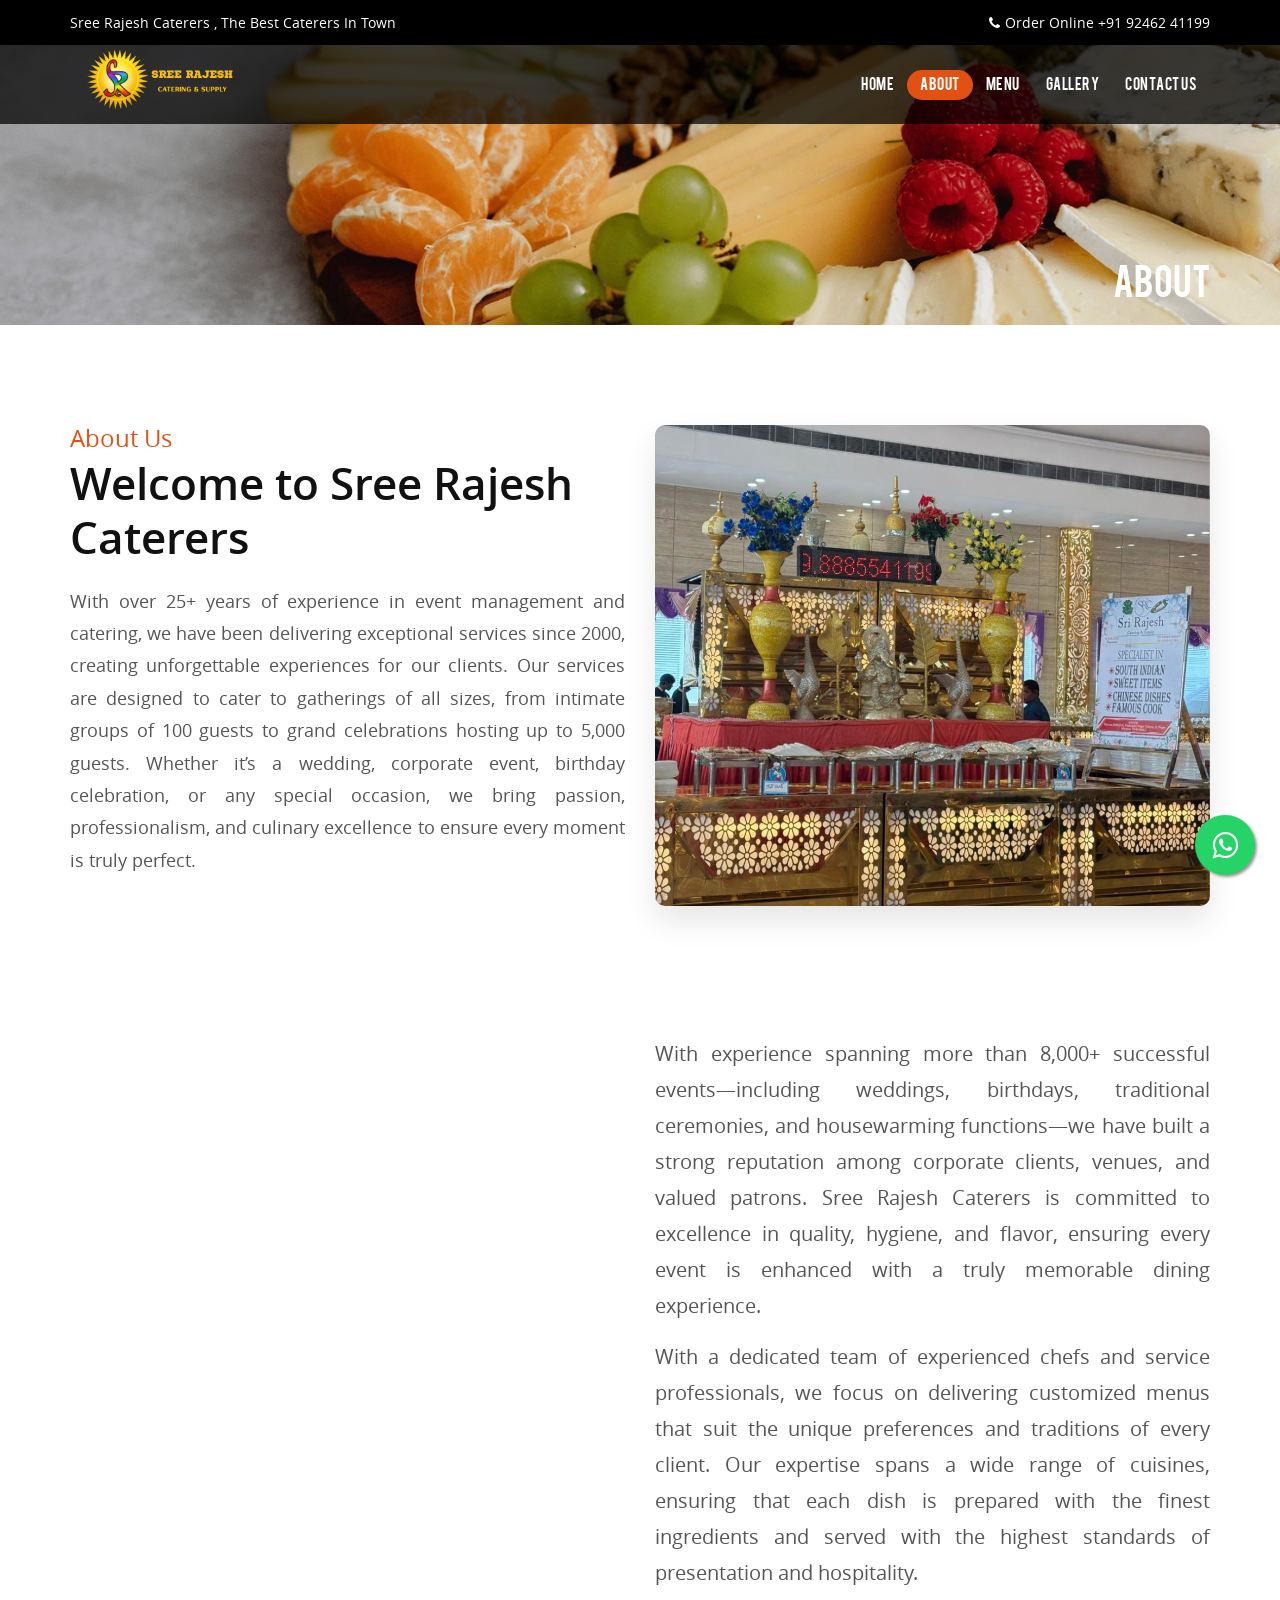
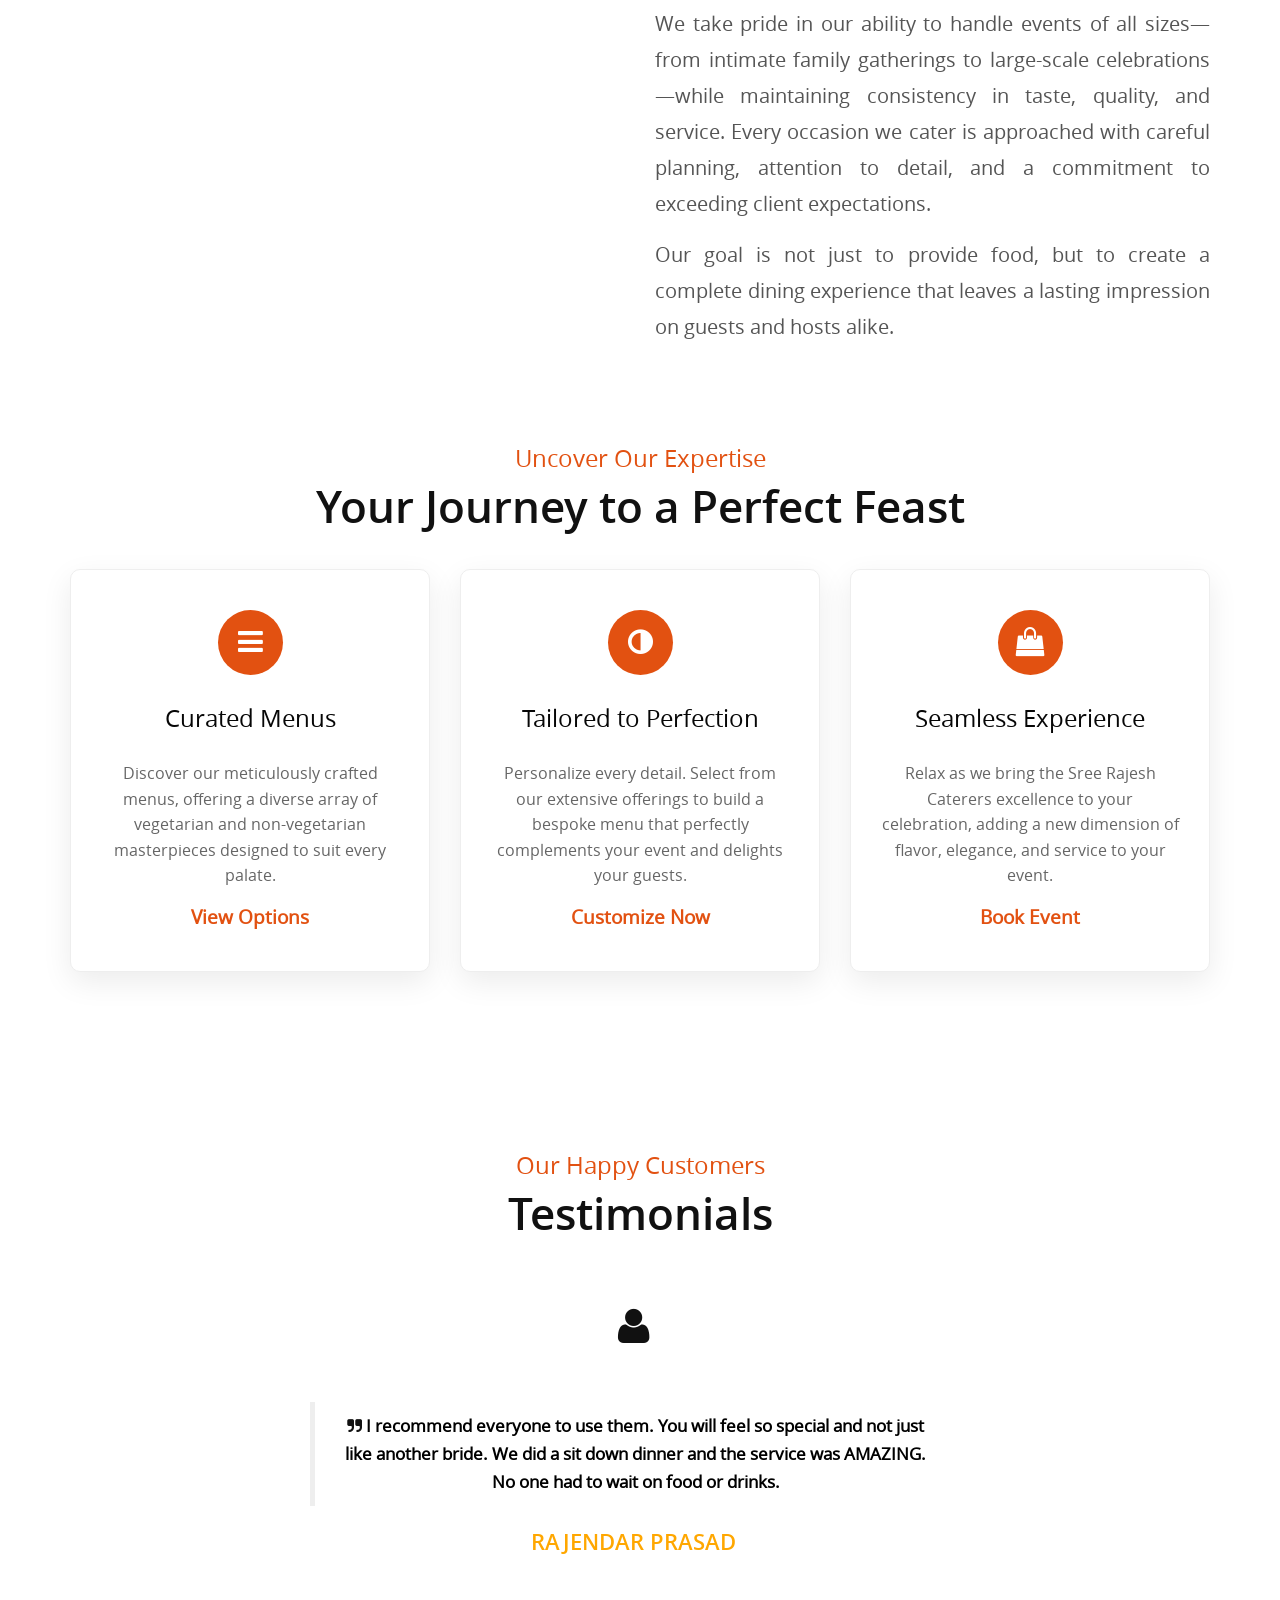
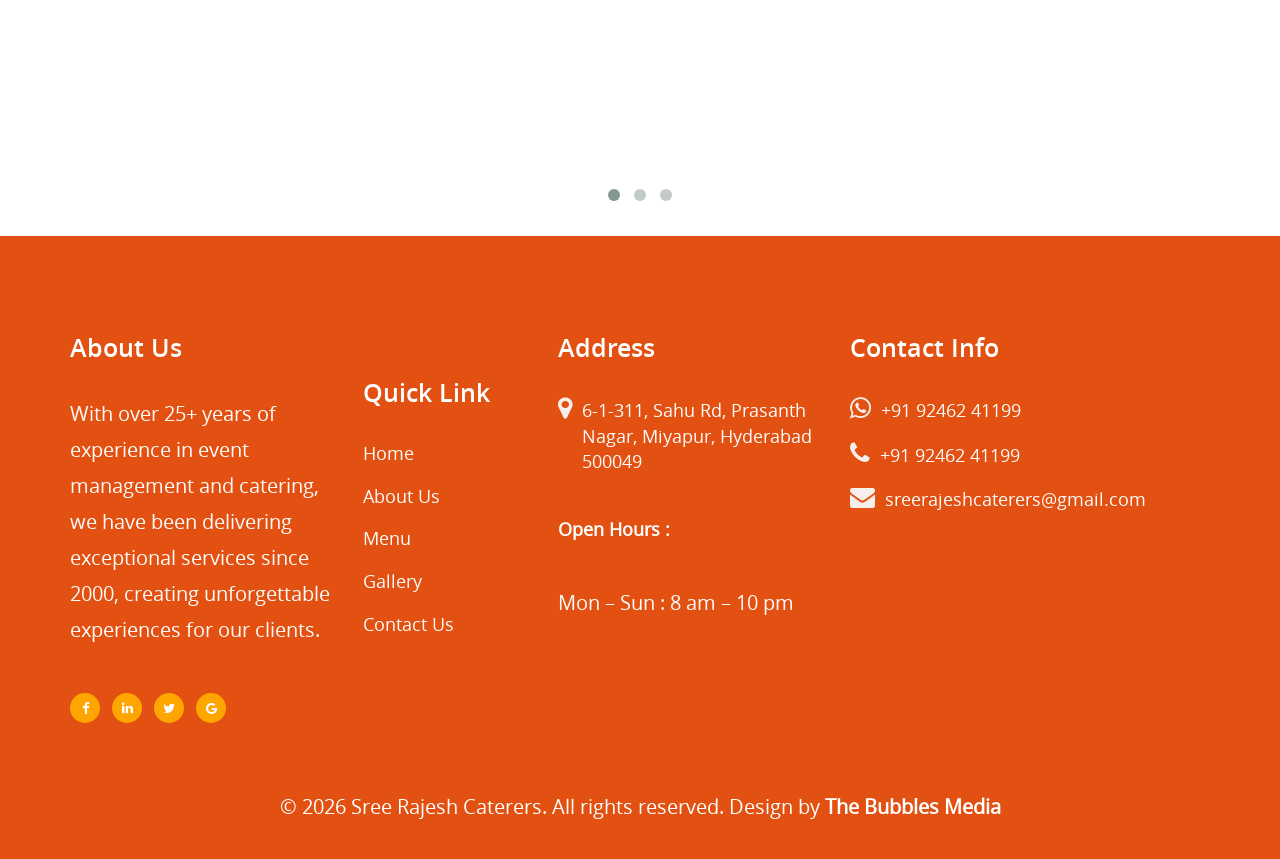
==== commit 5aa7df5e: "bvcghv" ====
--- a/about.html
+++ b/about.html
@@ -141,7 +141,7 @@
                     <!--<a class="btn btn-style1 mt-md-5 mt-4" href="#about"> Read More </a>-->
                 </div>
                 <div class="col-lg-6 left-wthree-img mt-lg-0 mt-5">
-                    <img src="rajeshimedia/homeabout.png" alt="" style="width:100%;" class="img-fluid radius-image"
+                    <img src="rajeshimedia/homeabout.jpeg" alt="" style="width:100%;" class="img-fluid radius-image"
                         data-aos="zoom-in-up" data-aos-duration="3000">
                 </div>
             </div>
--- a/css/about-custom.css
+++ b/css/about-custom.css
@@ -1003,4 +1003,8 @@
     .footer-botm {
         margin-bottom: 1em;
     }
-}+}
+/* Custom About Page Header Image */
+#page_header {
+    background-image: url(../rajeshimedia/aboutbanne.jpeg);
+}
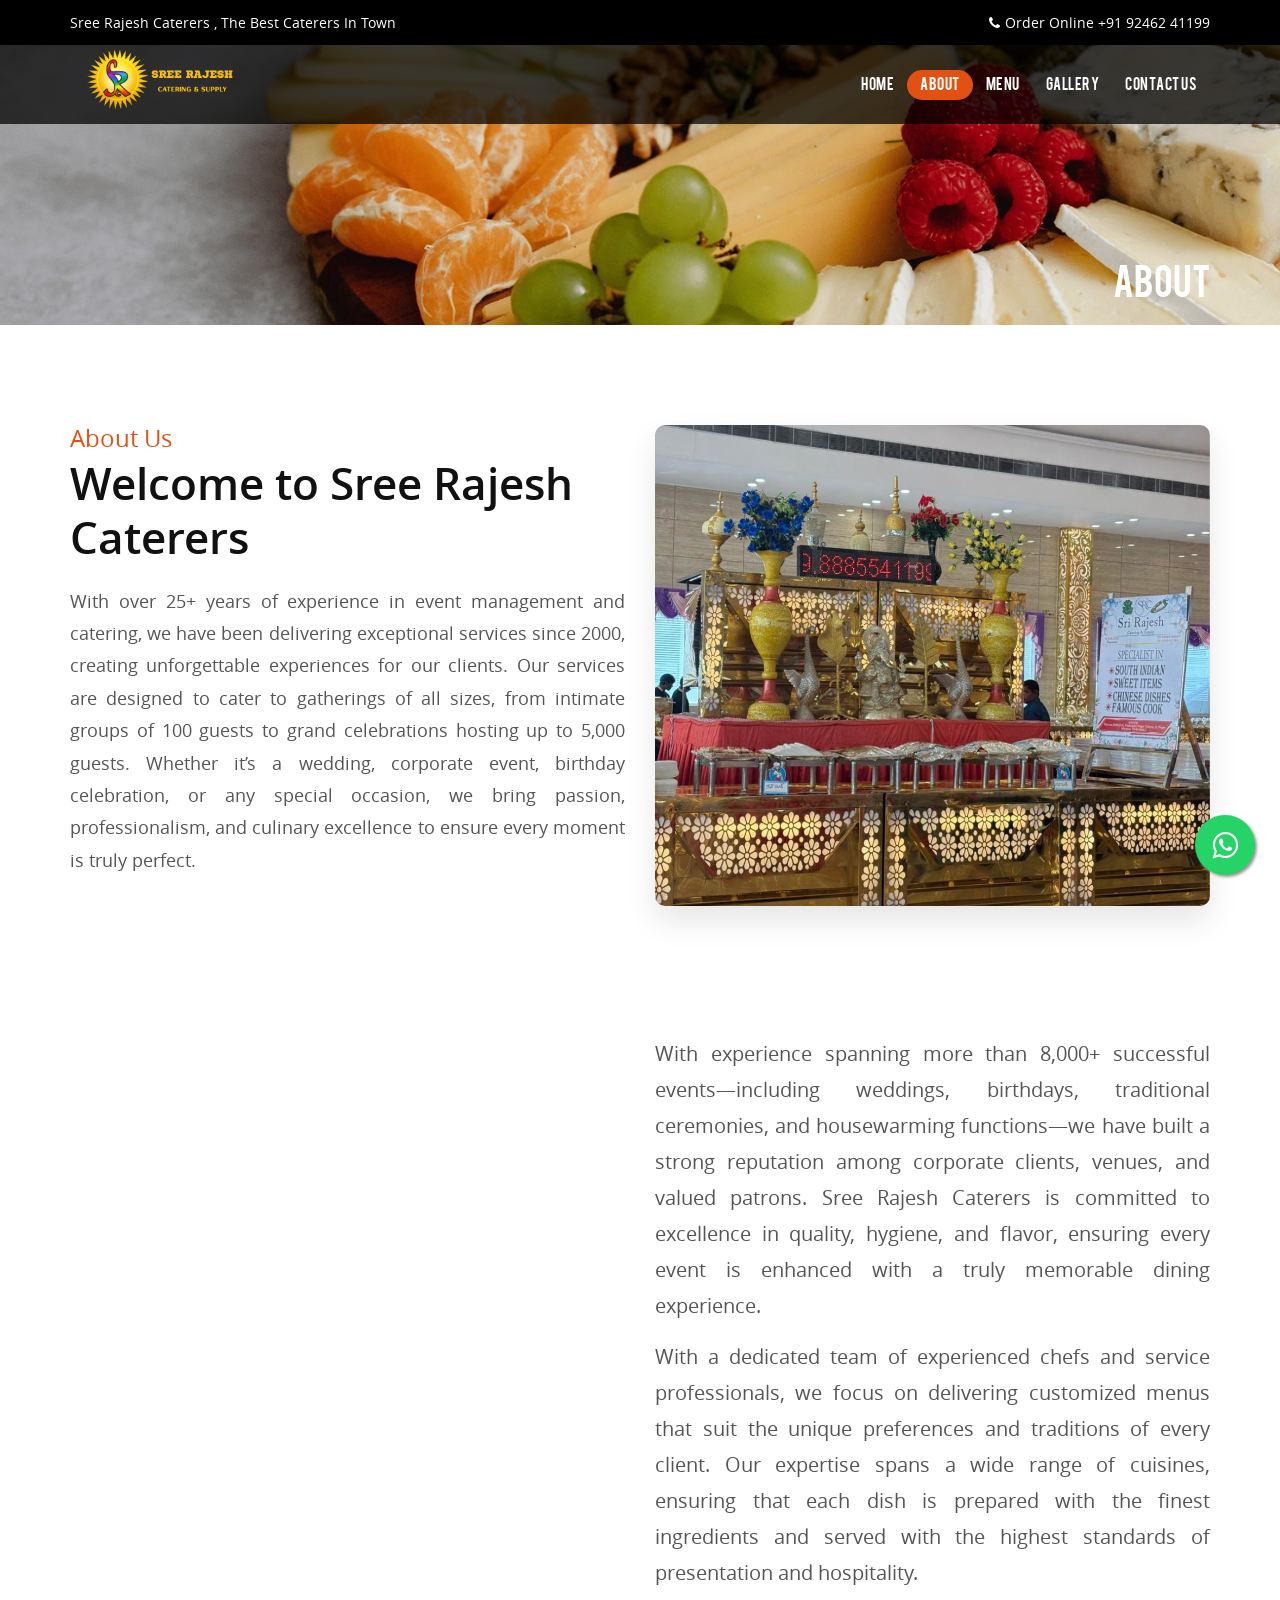
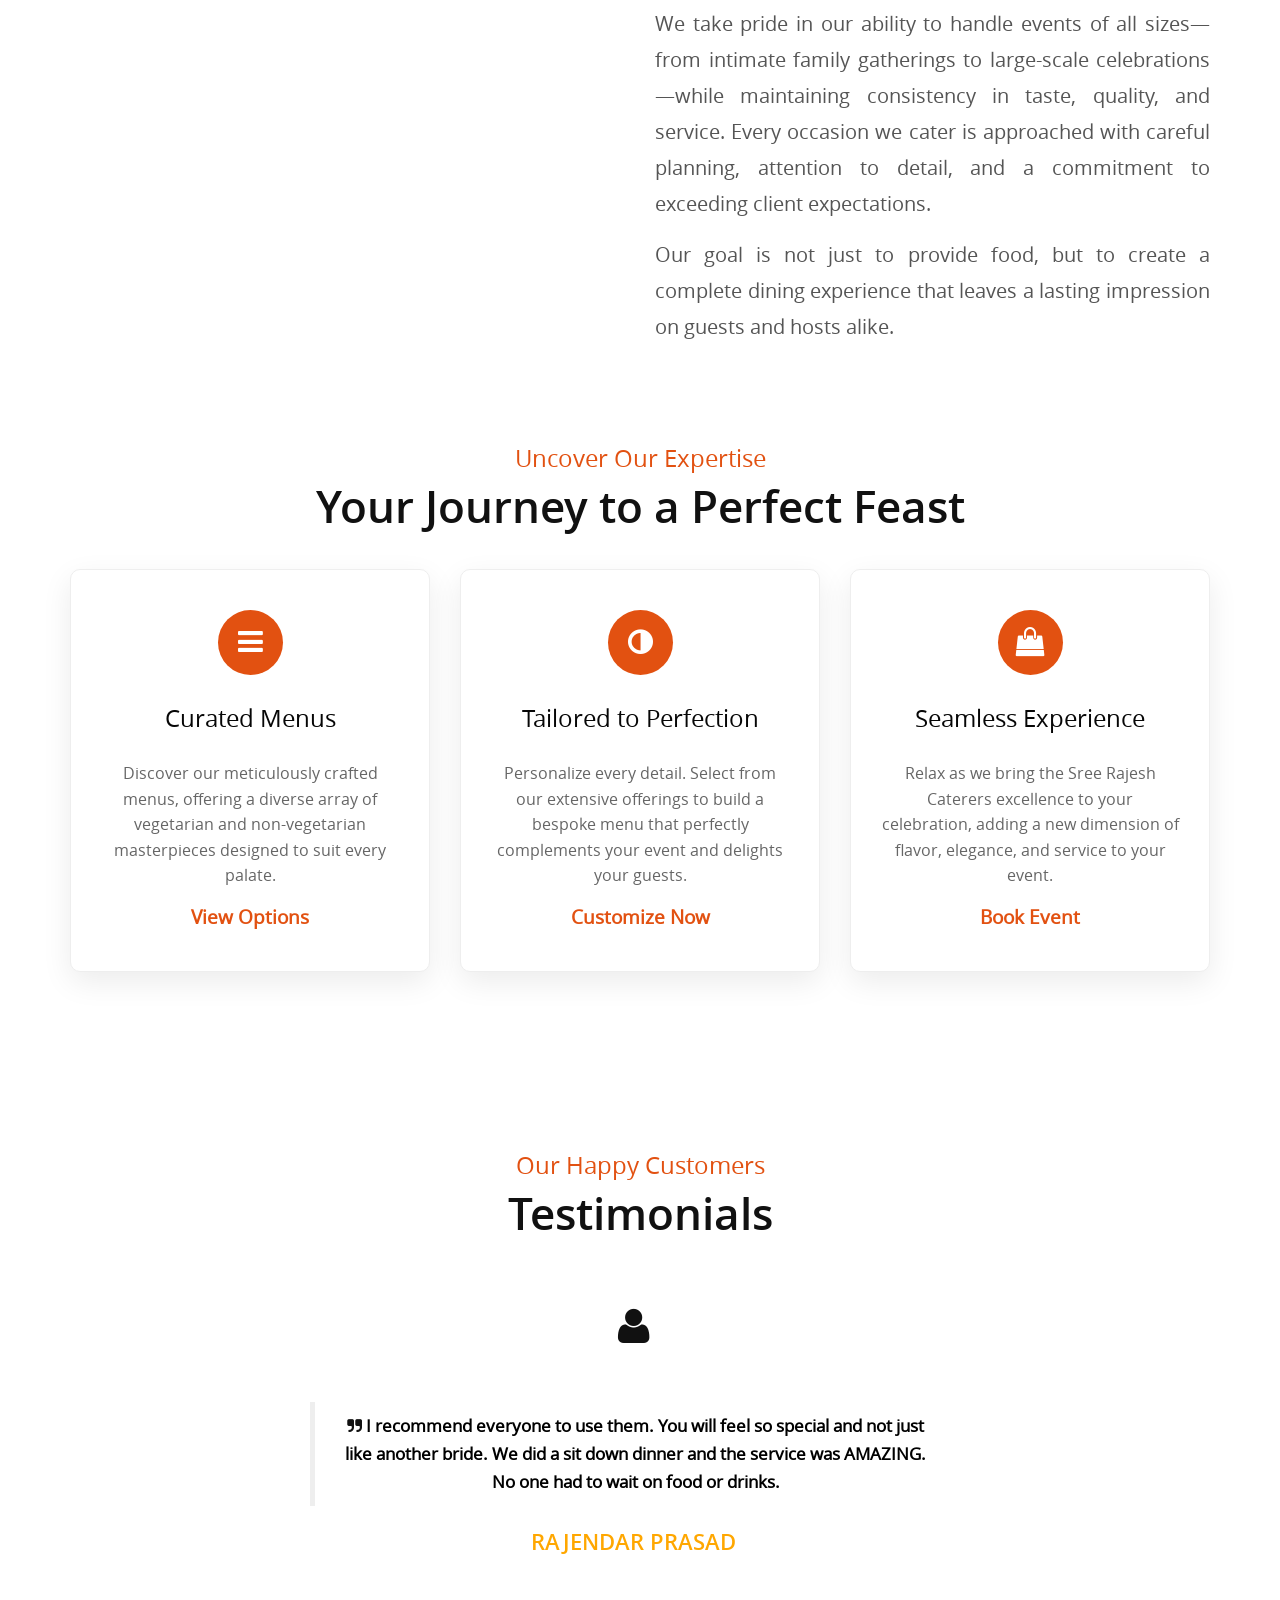
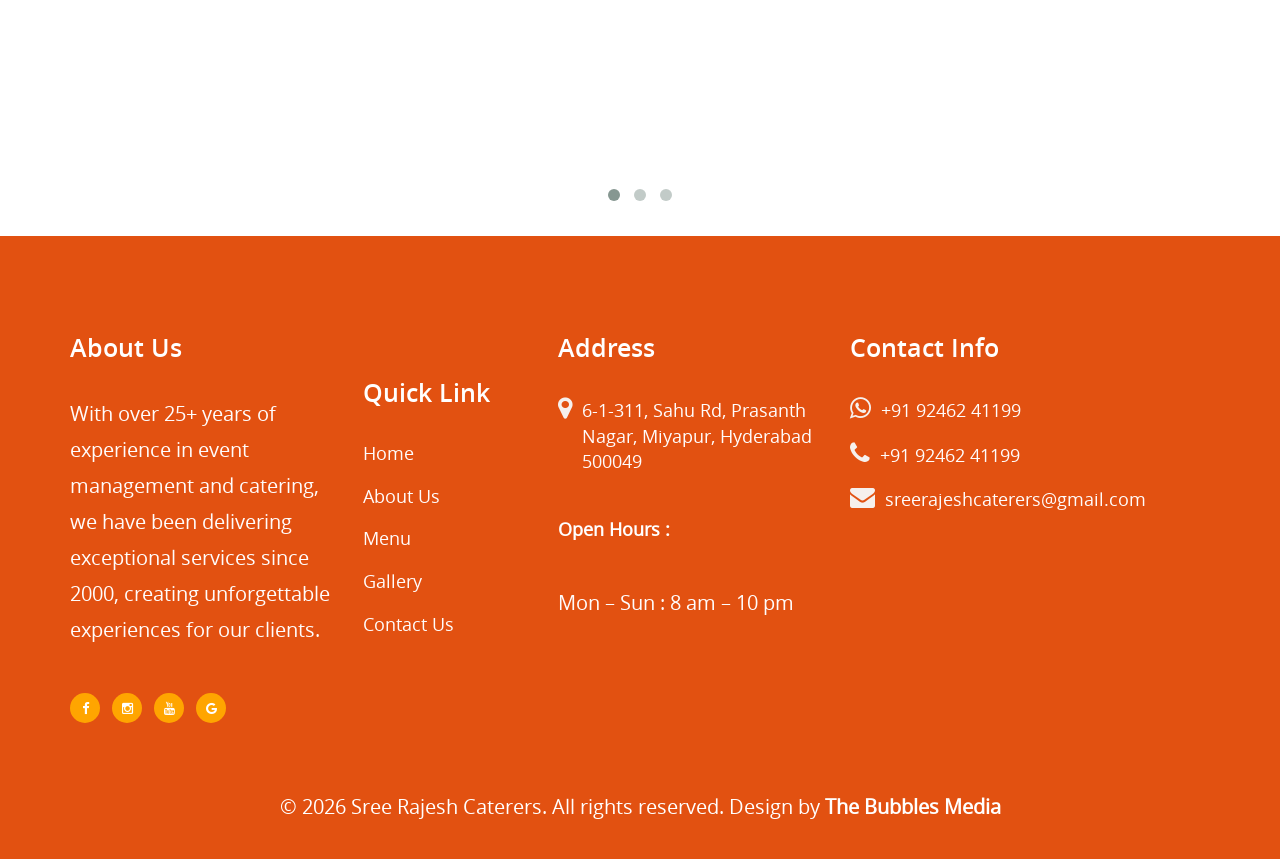
==== commit cce61c1e: "pp" ====
--- a/about.html
+++ b/about.html
@@ -360,13 +360,17 @@
                             services since 2000, creating unforgettable experiences for our clients.</p>
                         <div class="columns-2 mt-4">
                             <ul class="social" style="margin-top: 30px;">
-                                <li><a href="#facebook"><i class="fa fa-facebook"></i></a>
+                                <li><a href="https://www.facebook.com/profile.php?id=61586301122994" target="_blank"><i
+                                            class="fa fa-facebook"></i></a>
                                 </li>
-                                <li><a href="#linkedin"><i class="fa fa-linkedin"></i></a>
+                                <li><a href="http://instagram.com/sreerajeshcaterers/" target="_blank"><i
+                                            class="fa fa-instagram"></i></a>
                                 </li>
-                                <li><a href="#twitter"><i class="fa fa-twitter"></i></a>
+                                <li><a href="https://www.youtube.com/@sreerajeshcaterers" target="_blank"><i
+                                            class="fa fa-youtube"></i></a>
                                 </li>
-                                <li><a href="#google"><i class="fa fa-google"></i></a>
+                                <li><a href="https://share.google/92VVSPjTX6rvyDpL1" target="_blank"><i
+                                            class="fa fa-google"></i></a>
                                 </li>
                             </ul>
                         </div>
--- a/css/footer.css
+++ b/css/footer.css
@@ -36,7 +36,7 @@
 }
 
 .w3l-footer-16 li a:hover {
-    color: #fff;
+    color: #fff !important;
 }
 
 .footer-botm p span {
